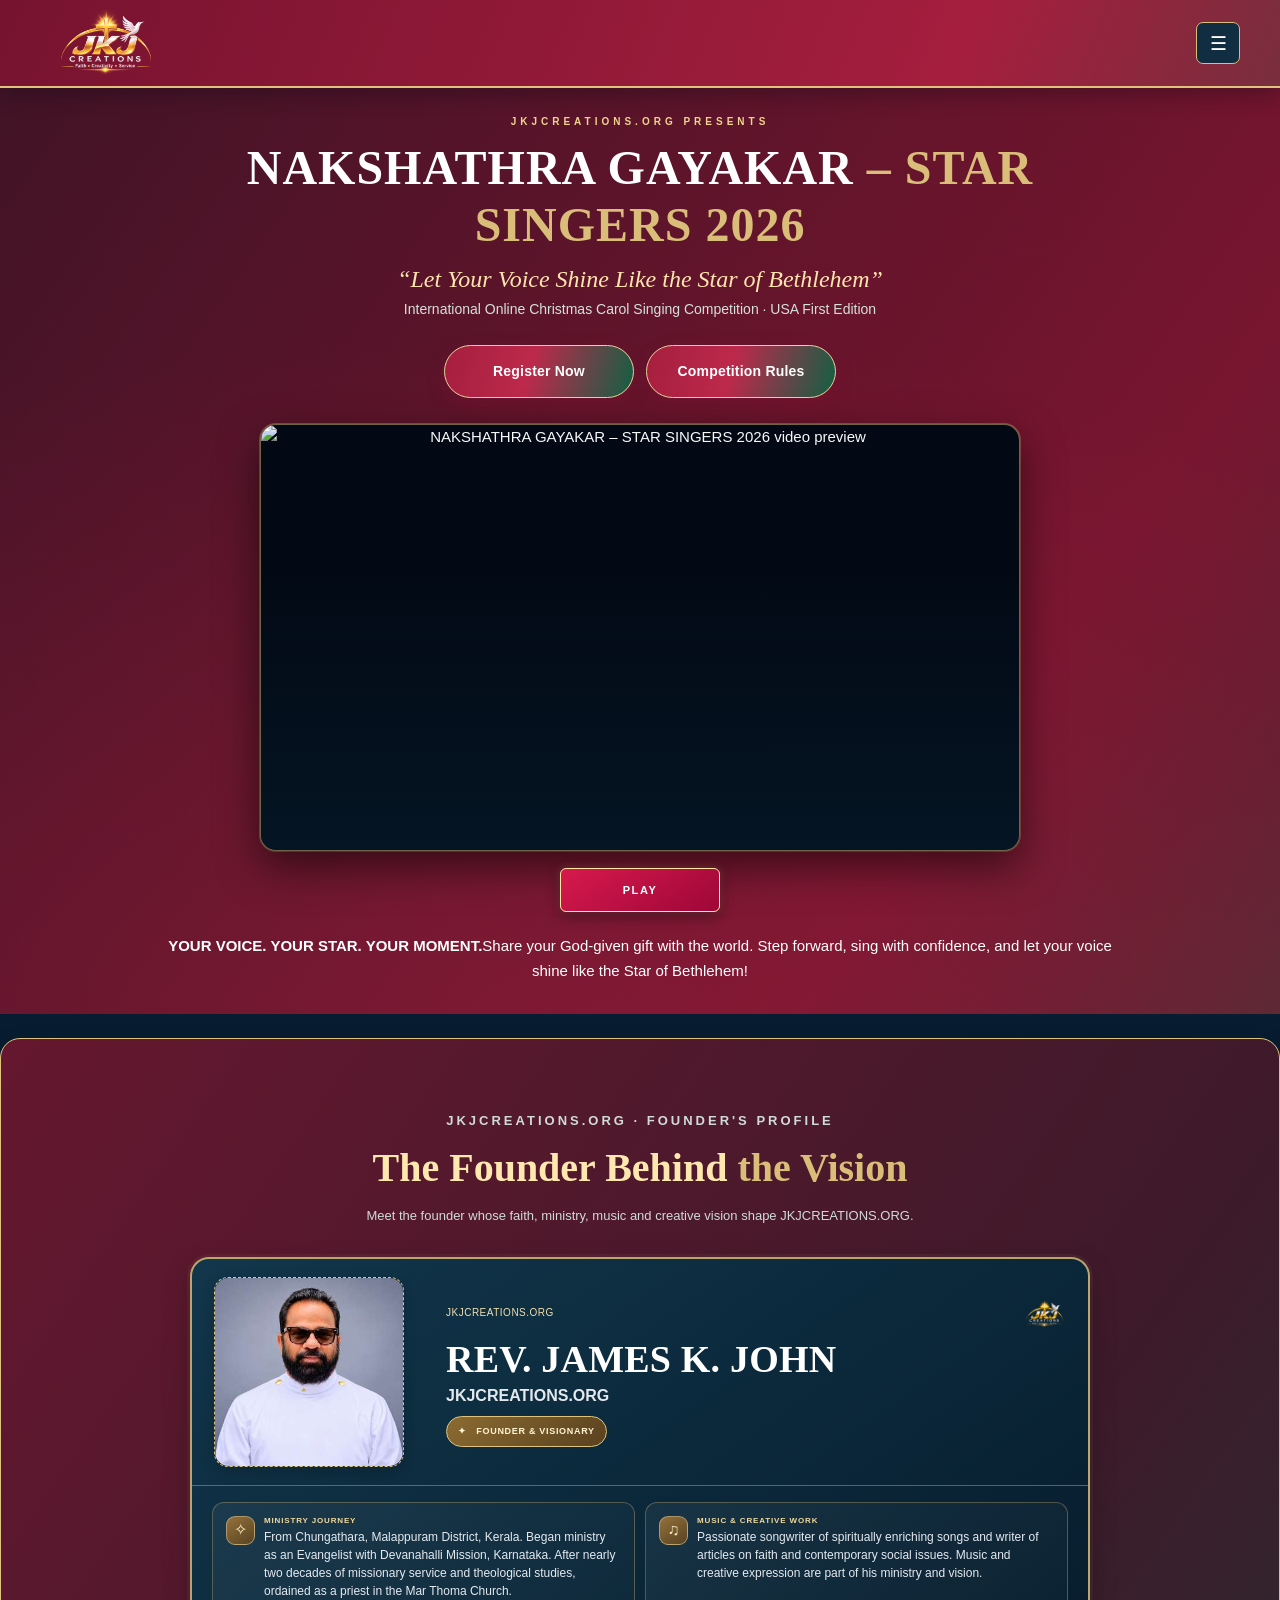
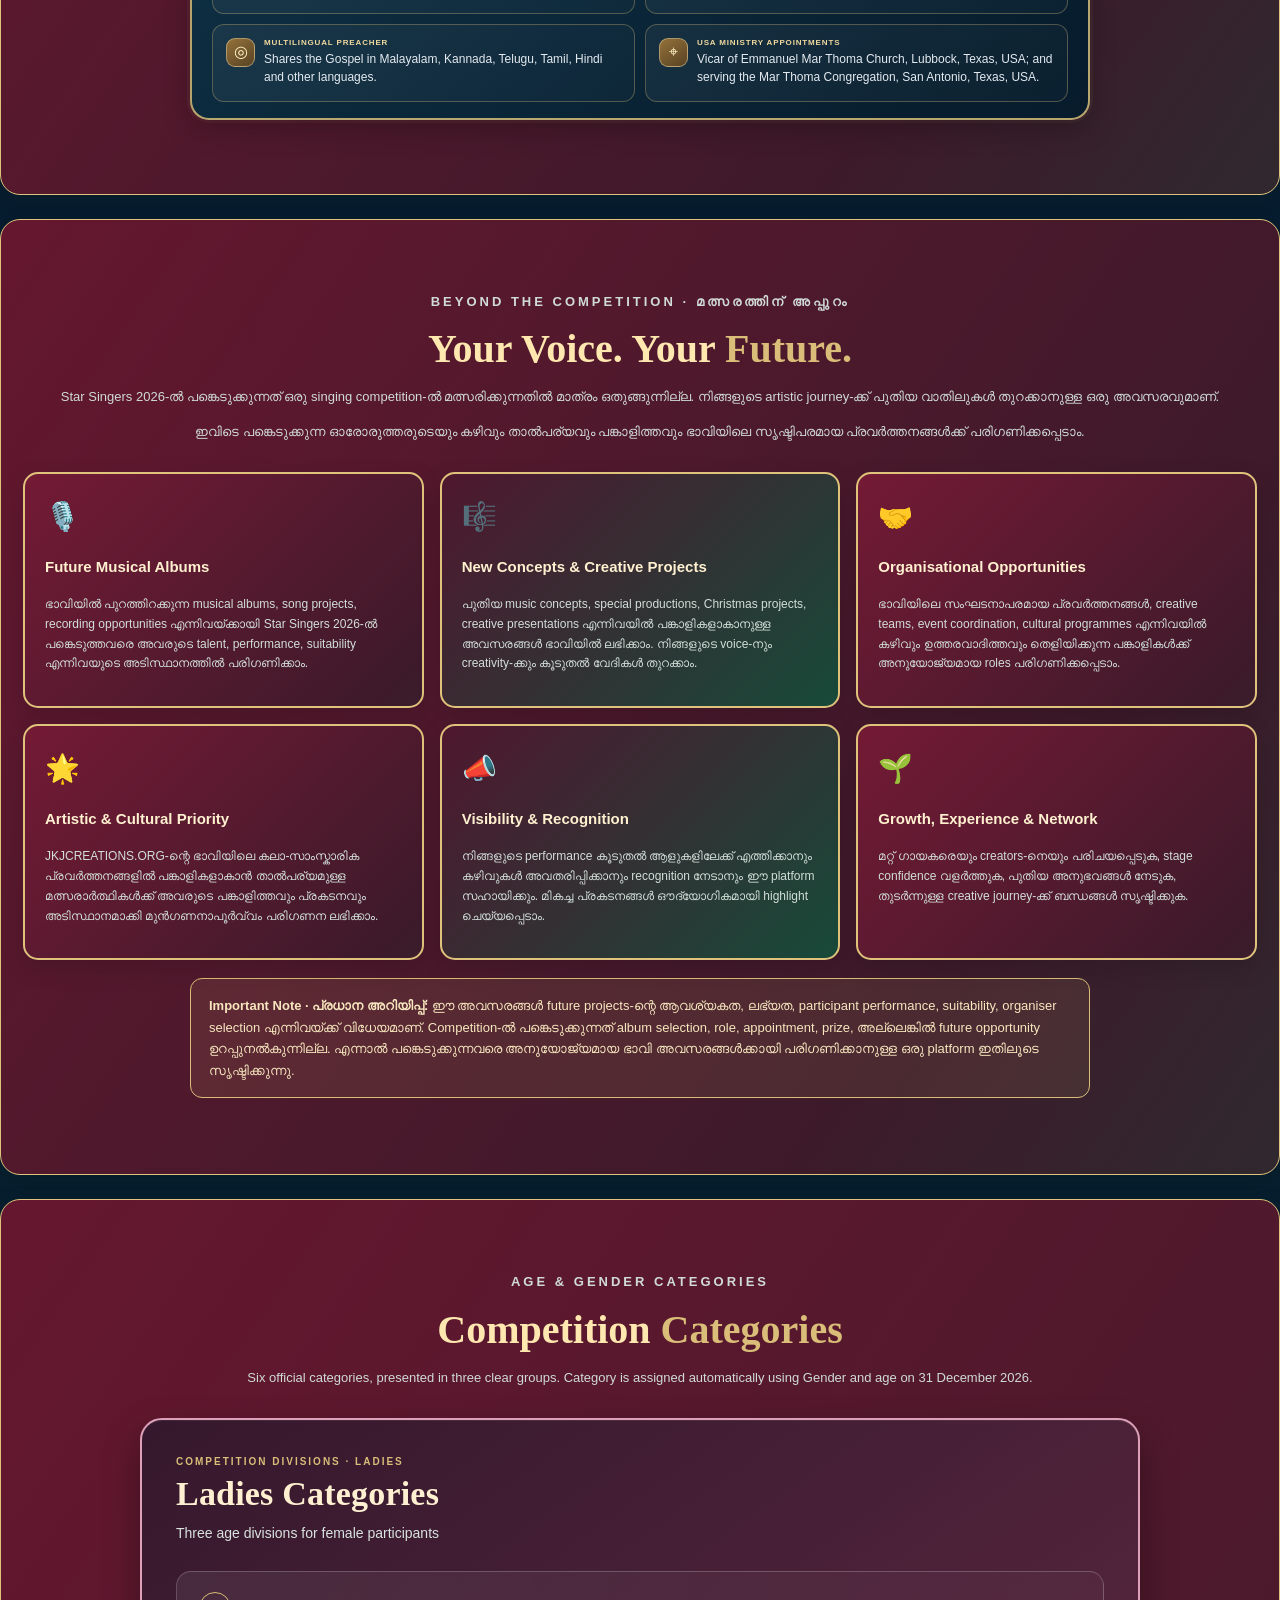
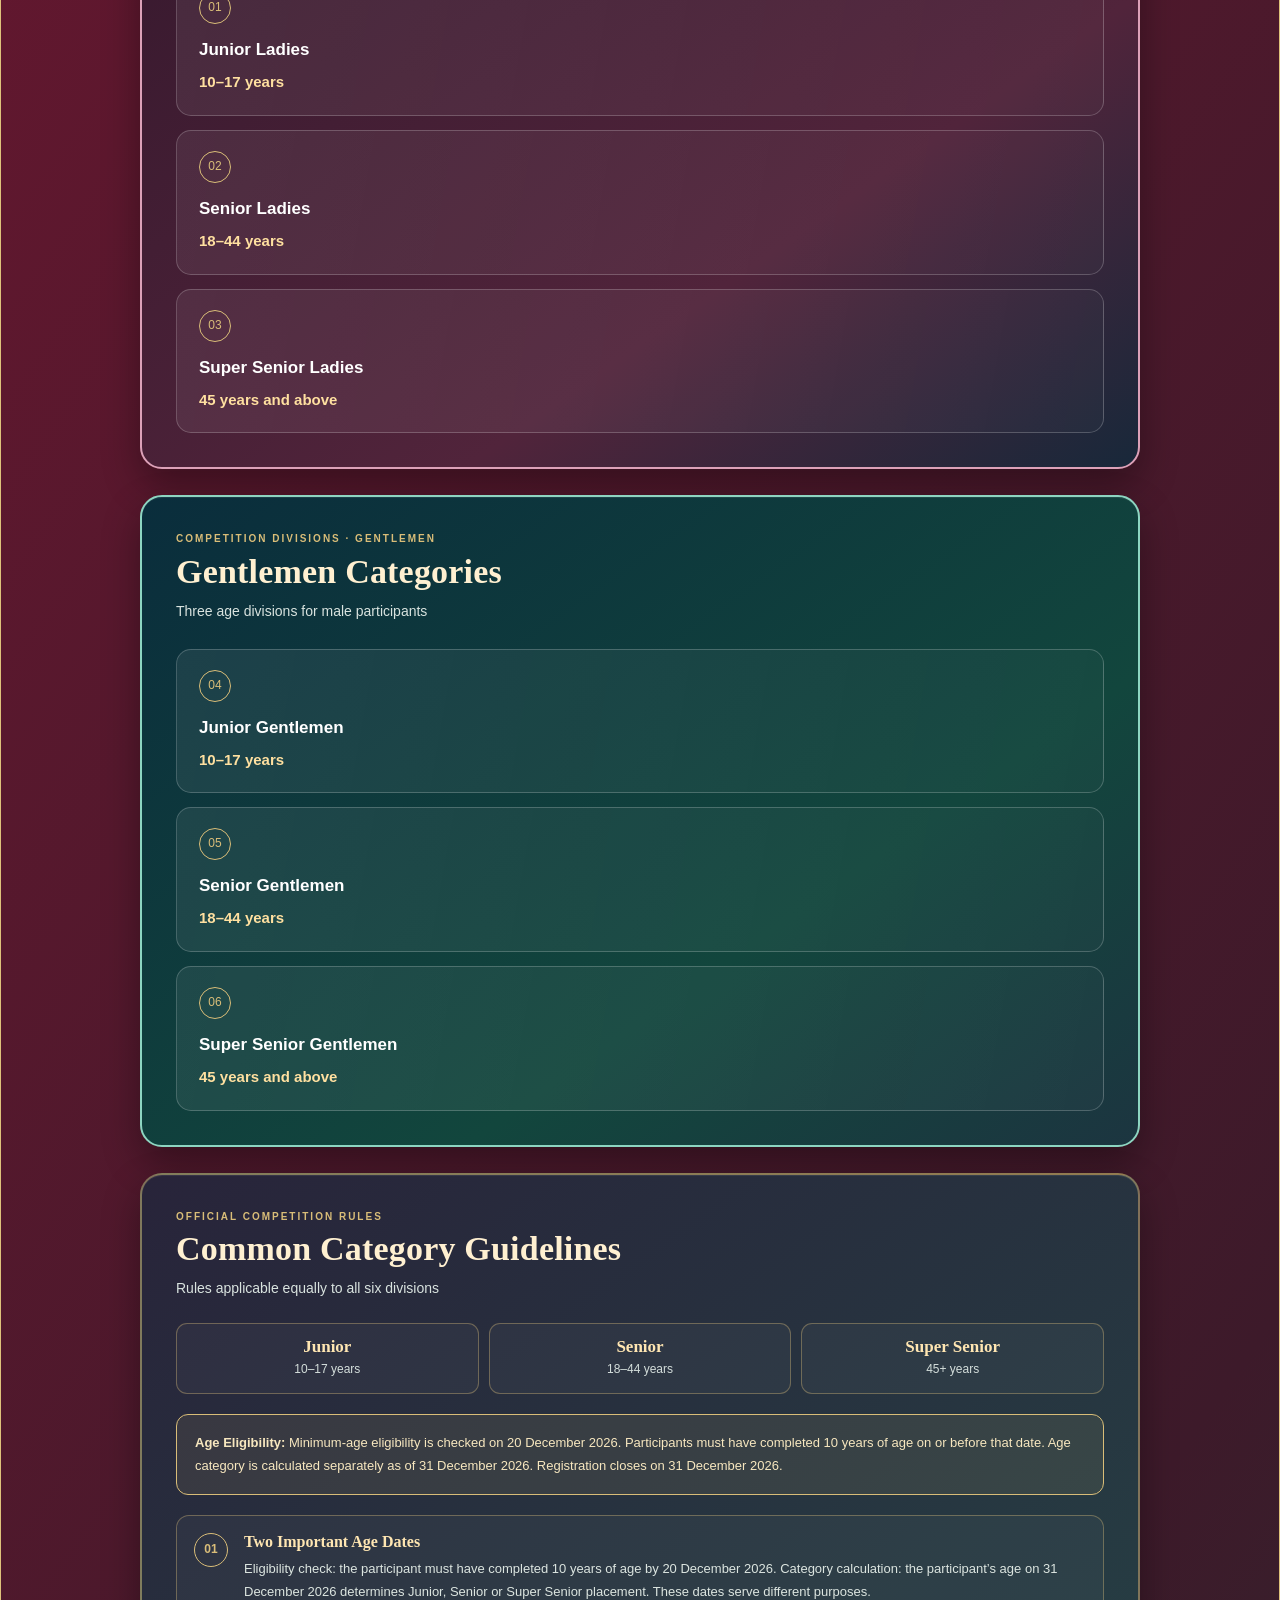
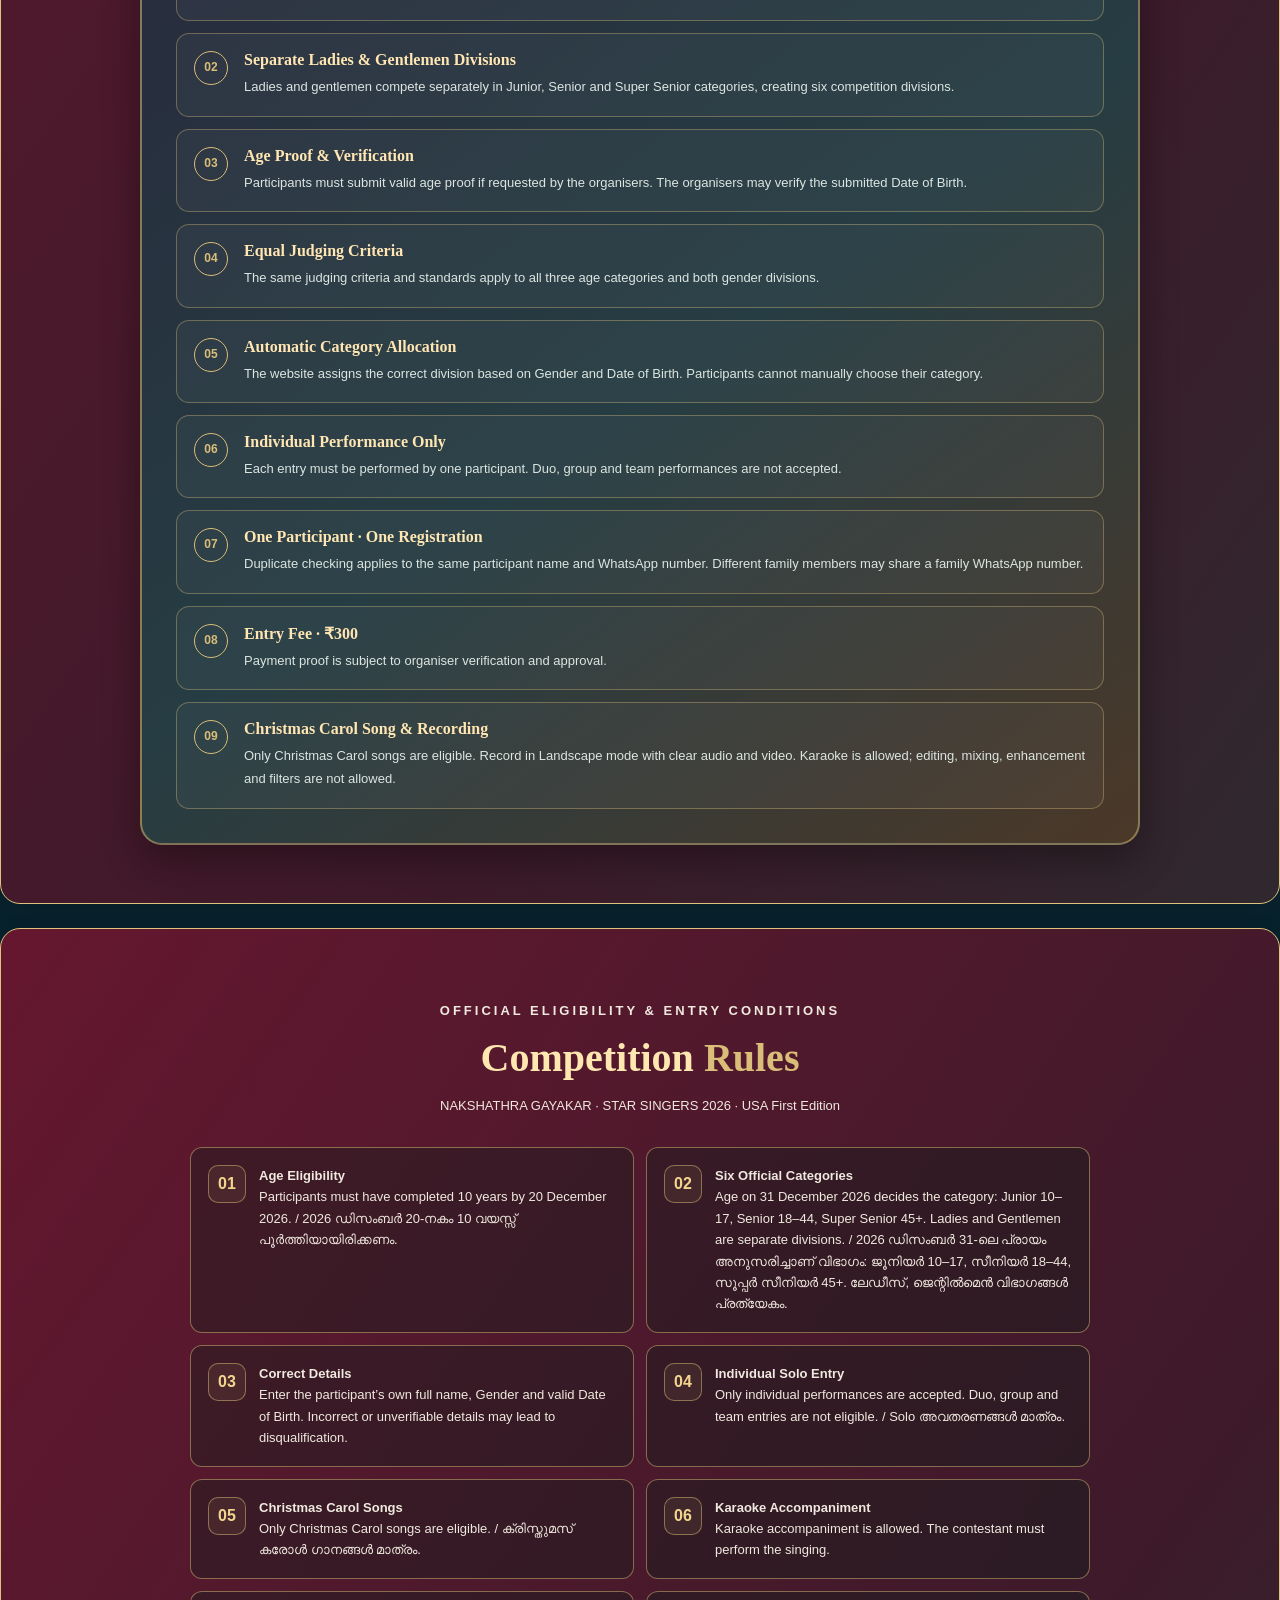
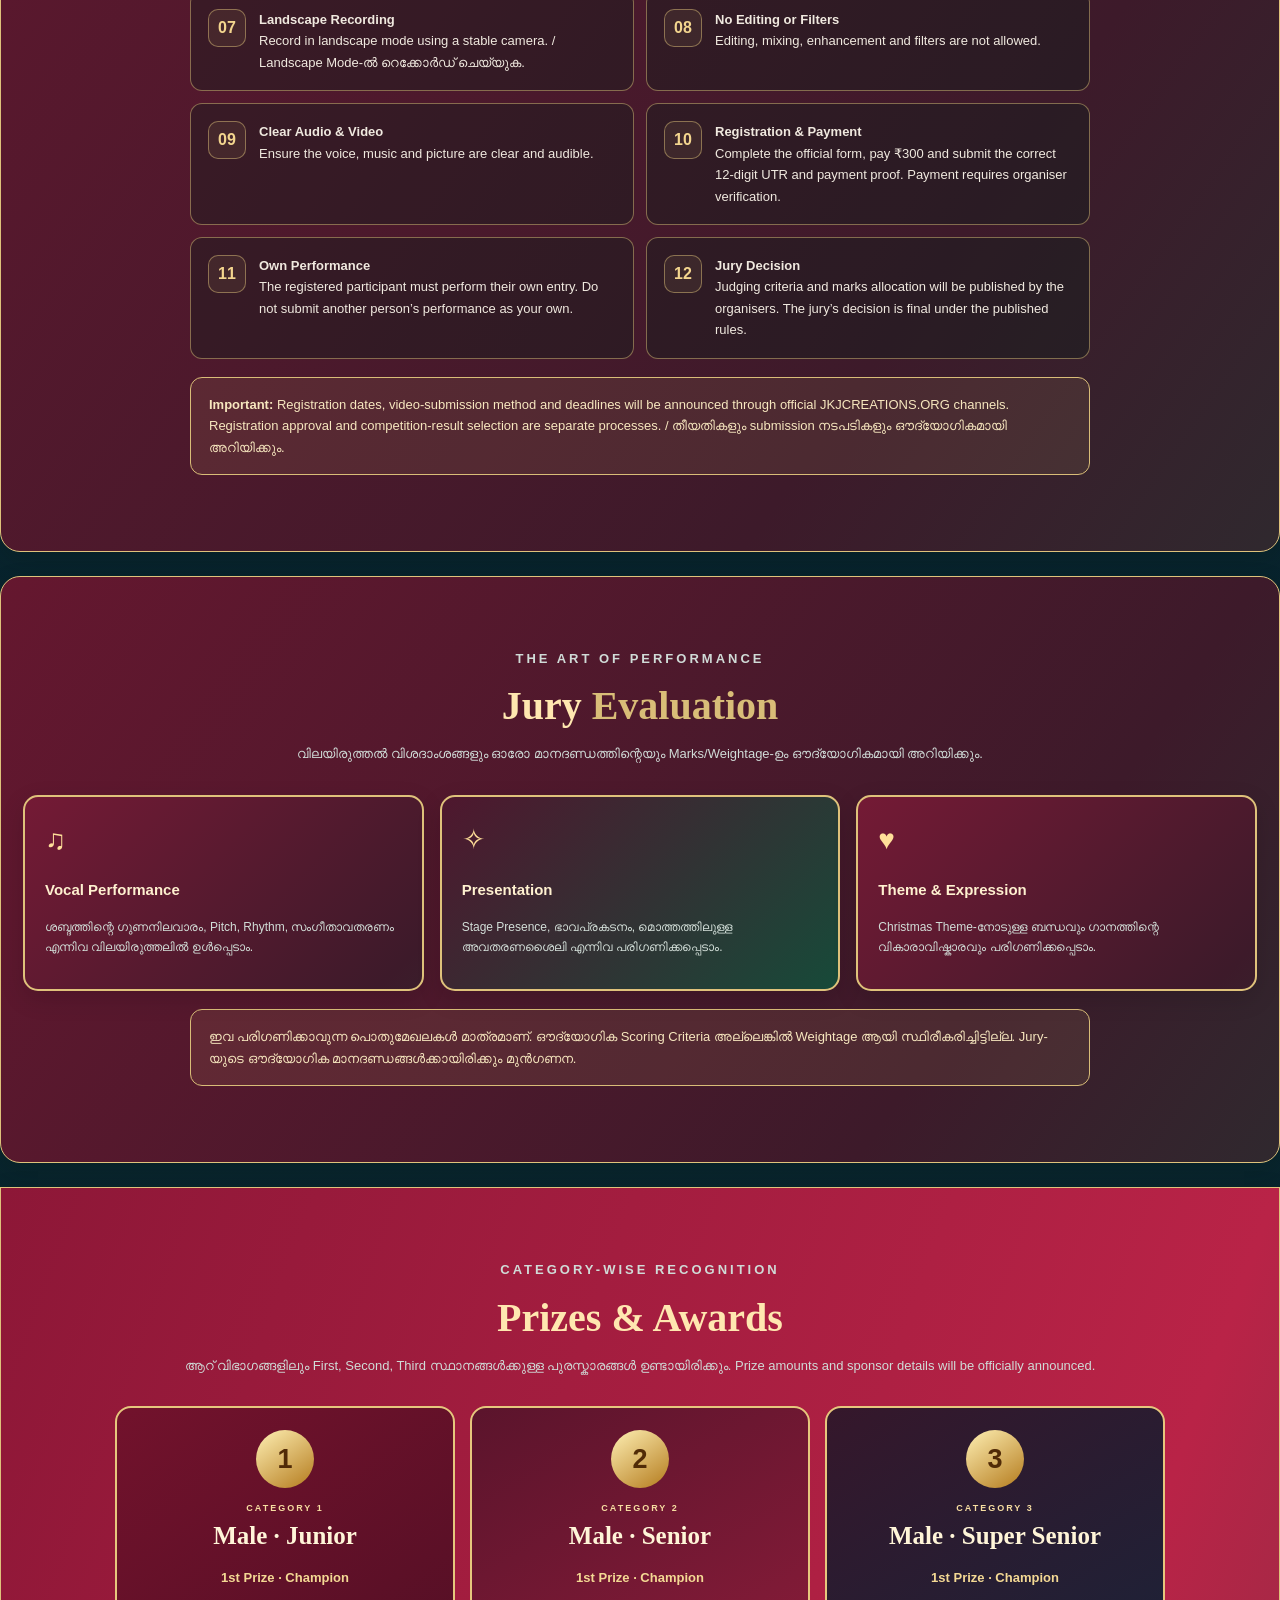
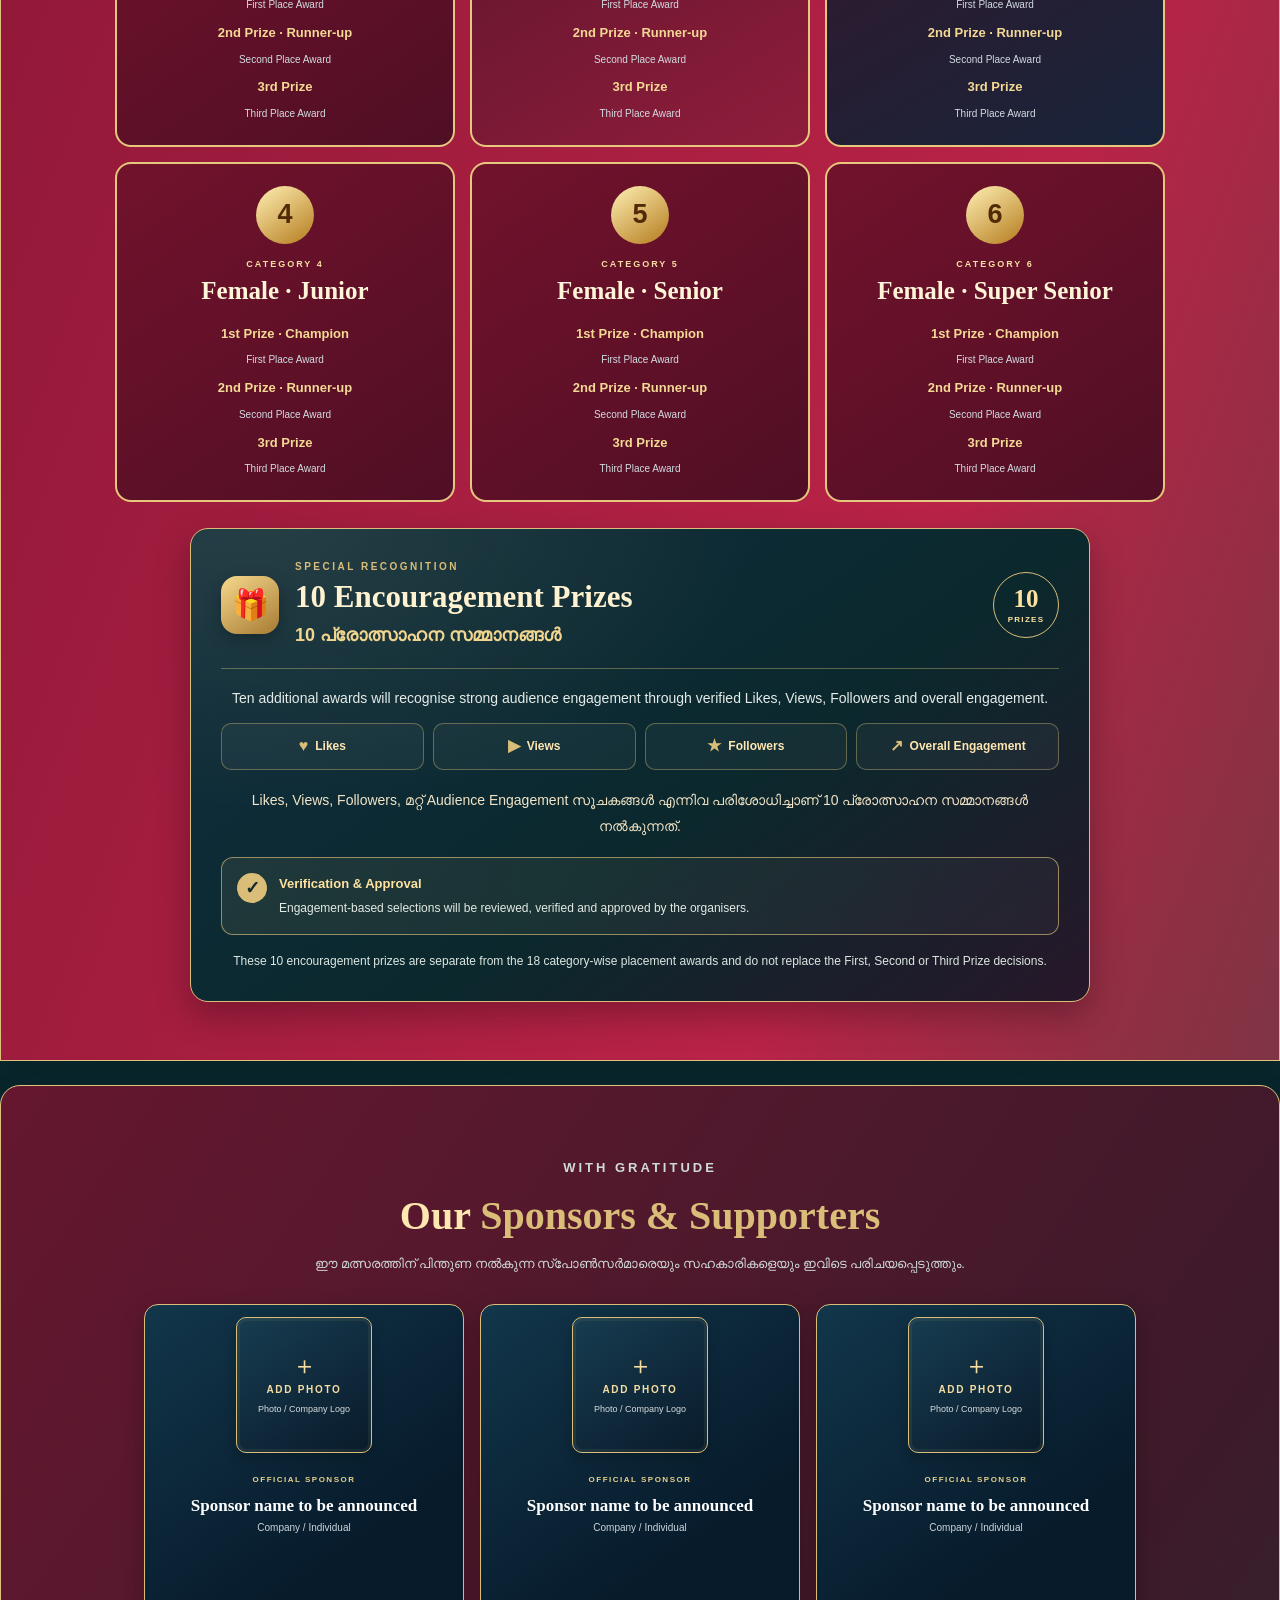
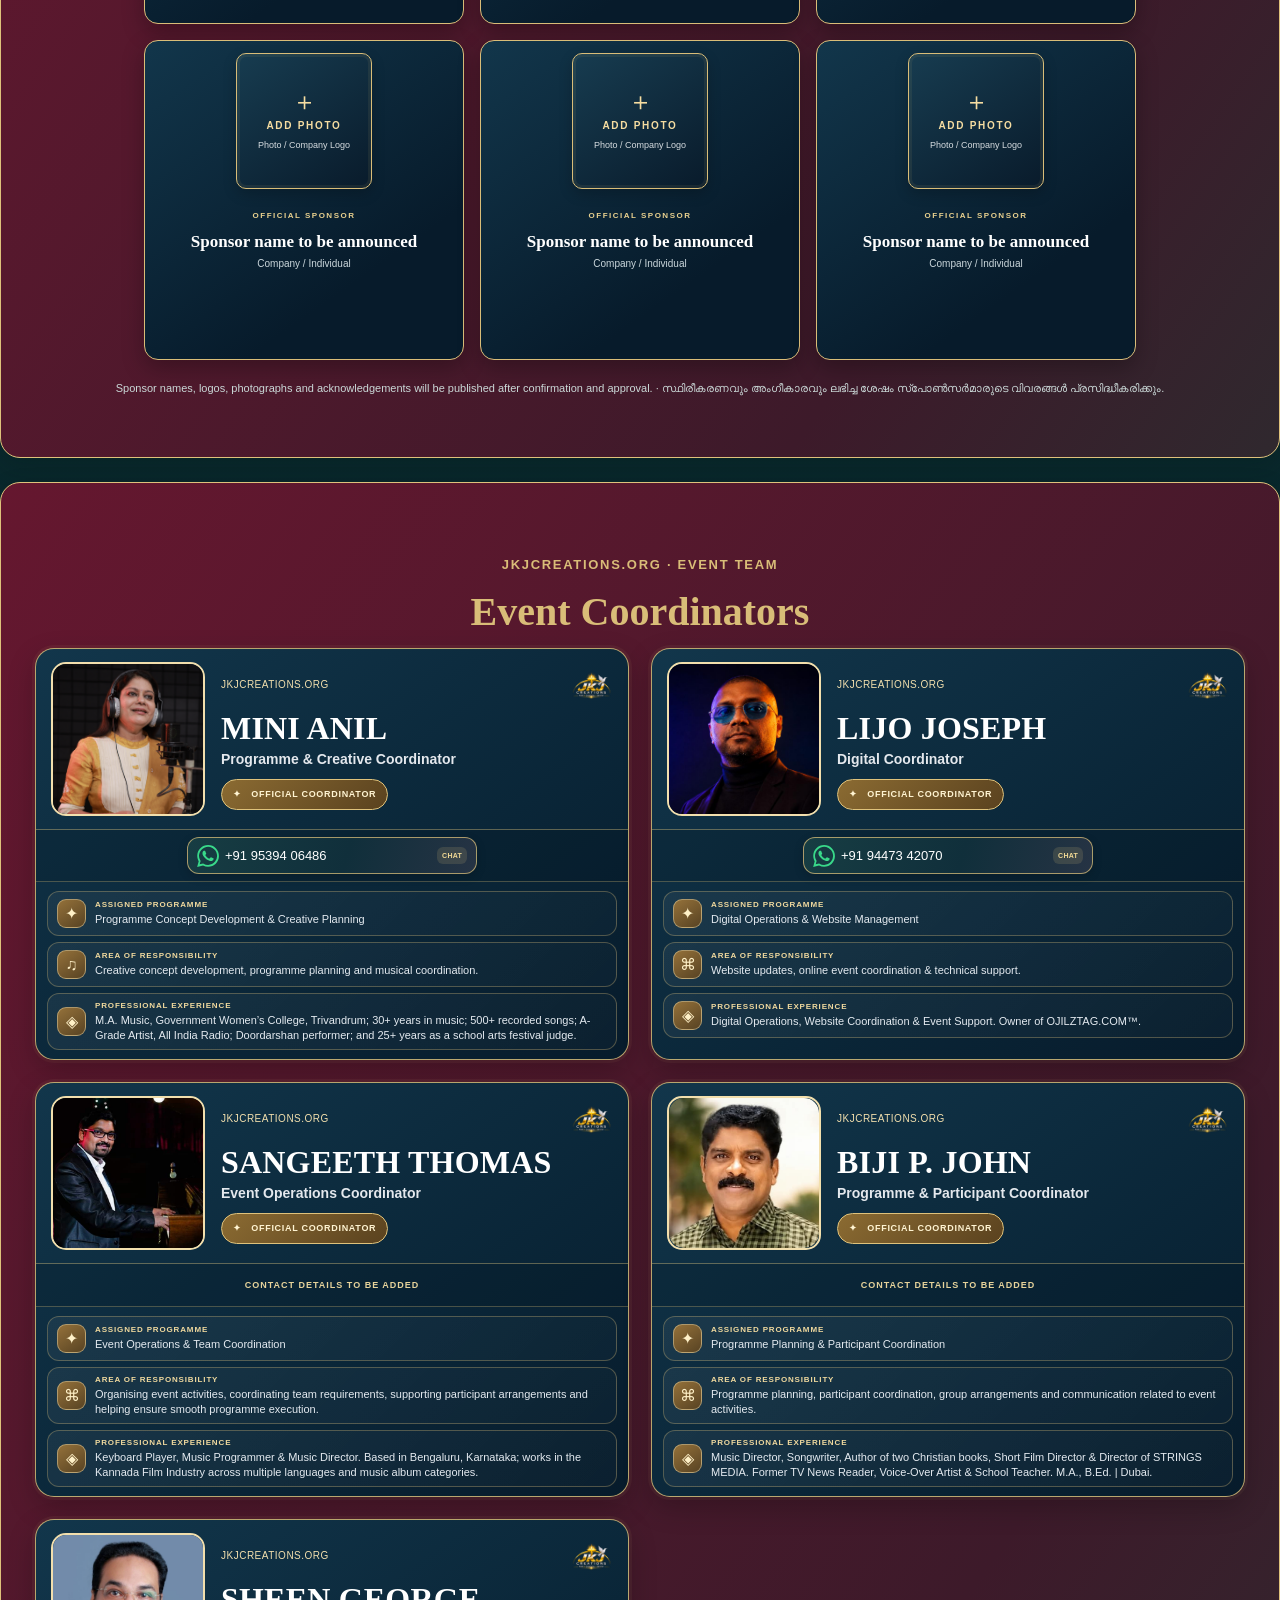
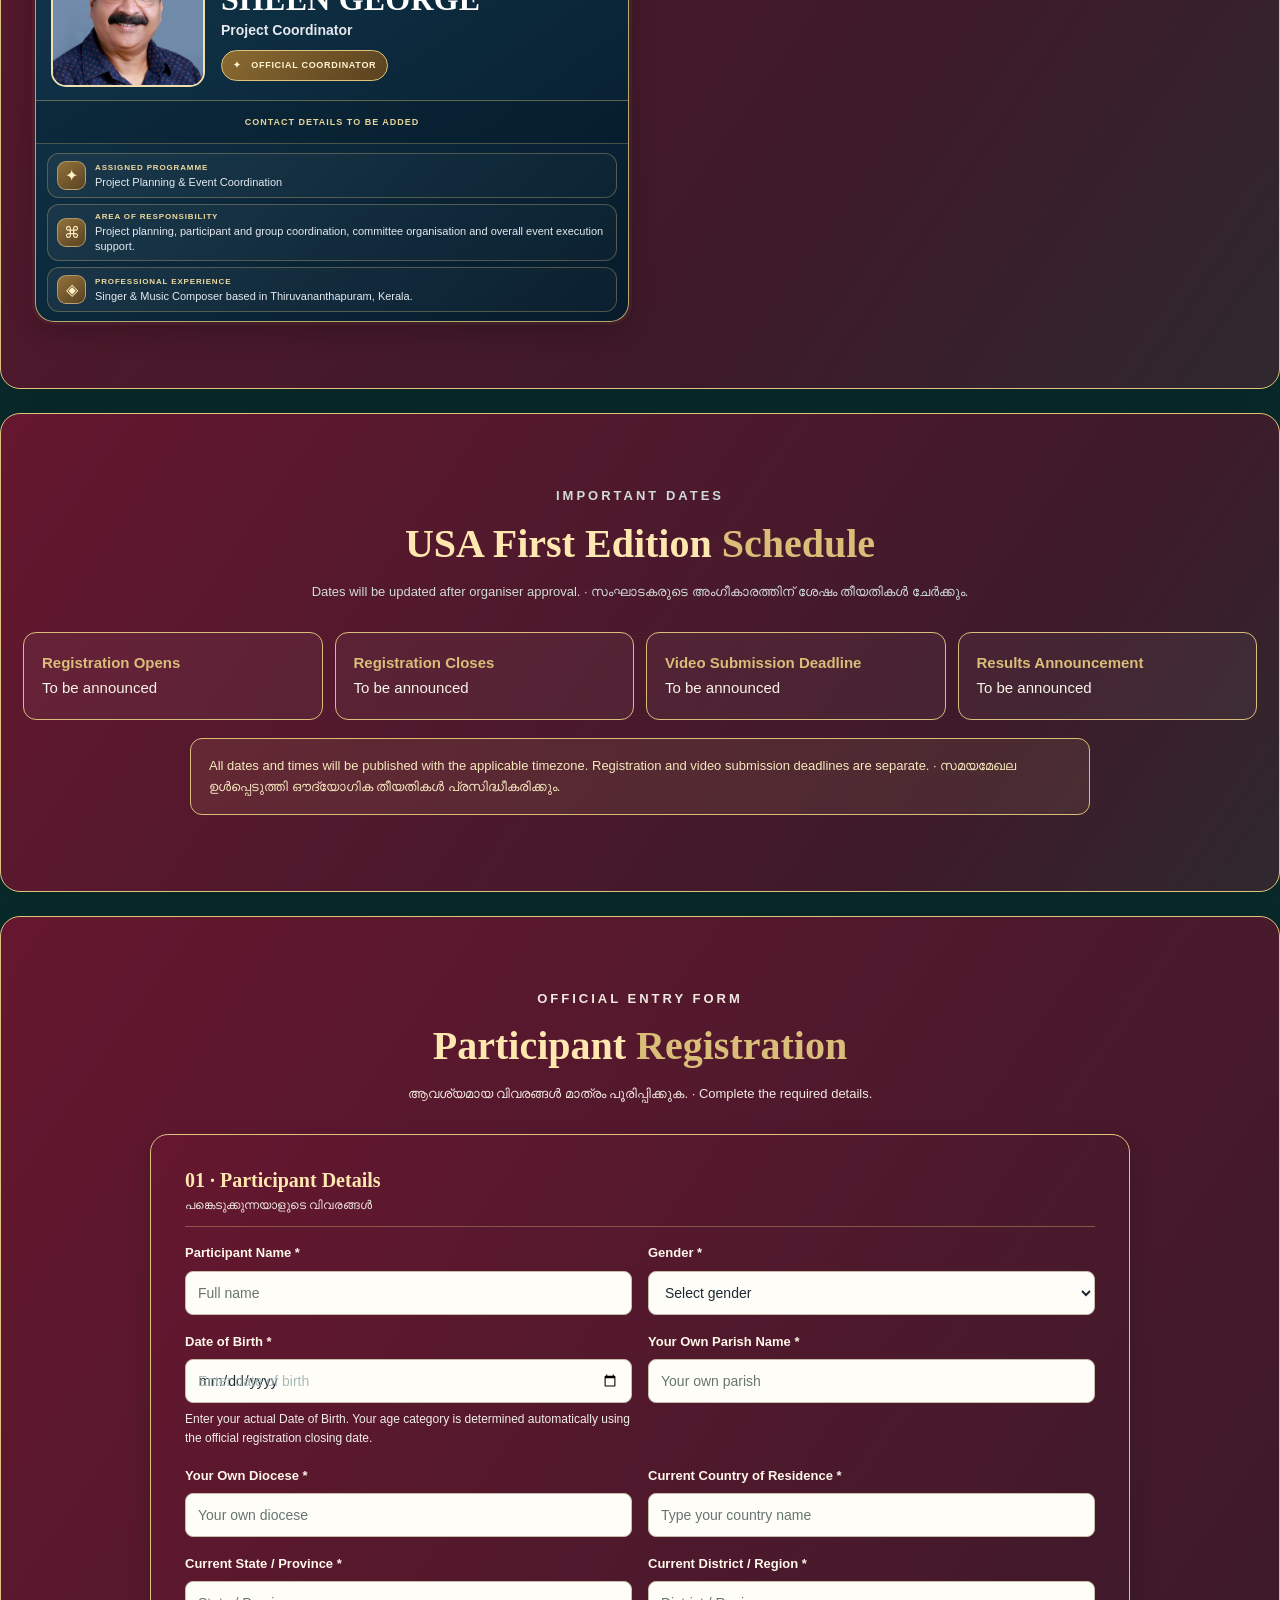
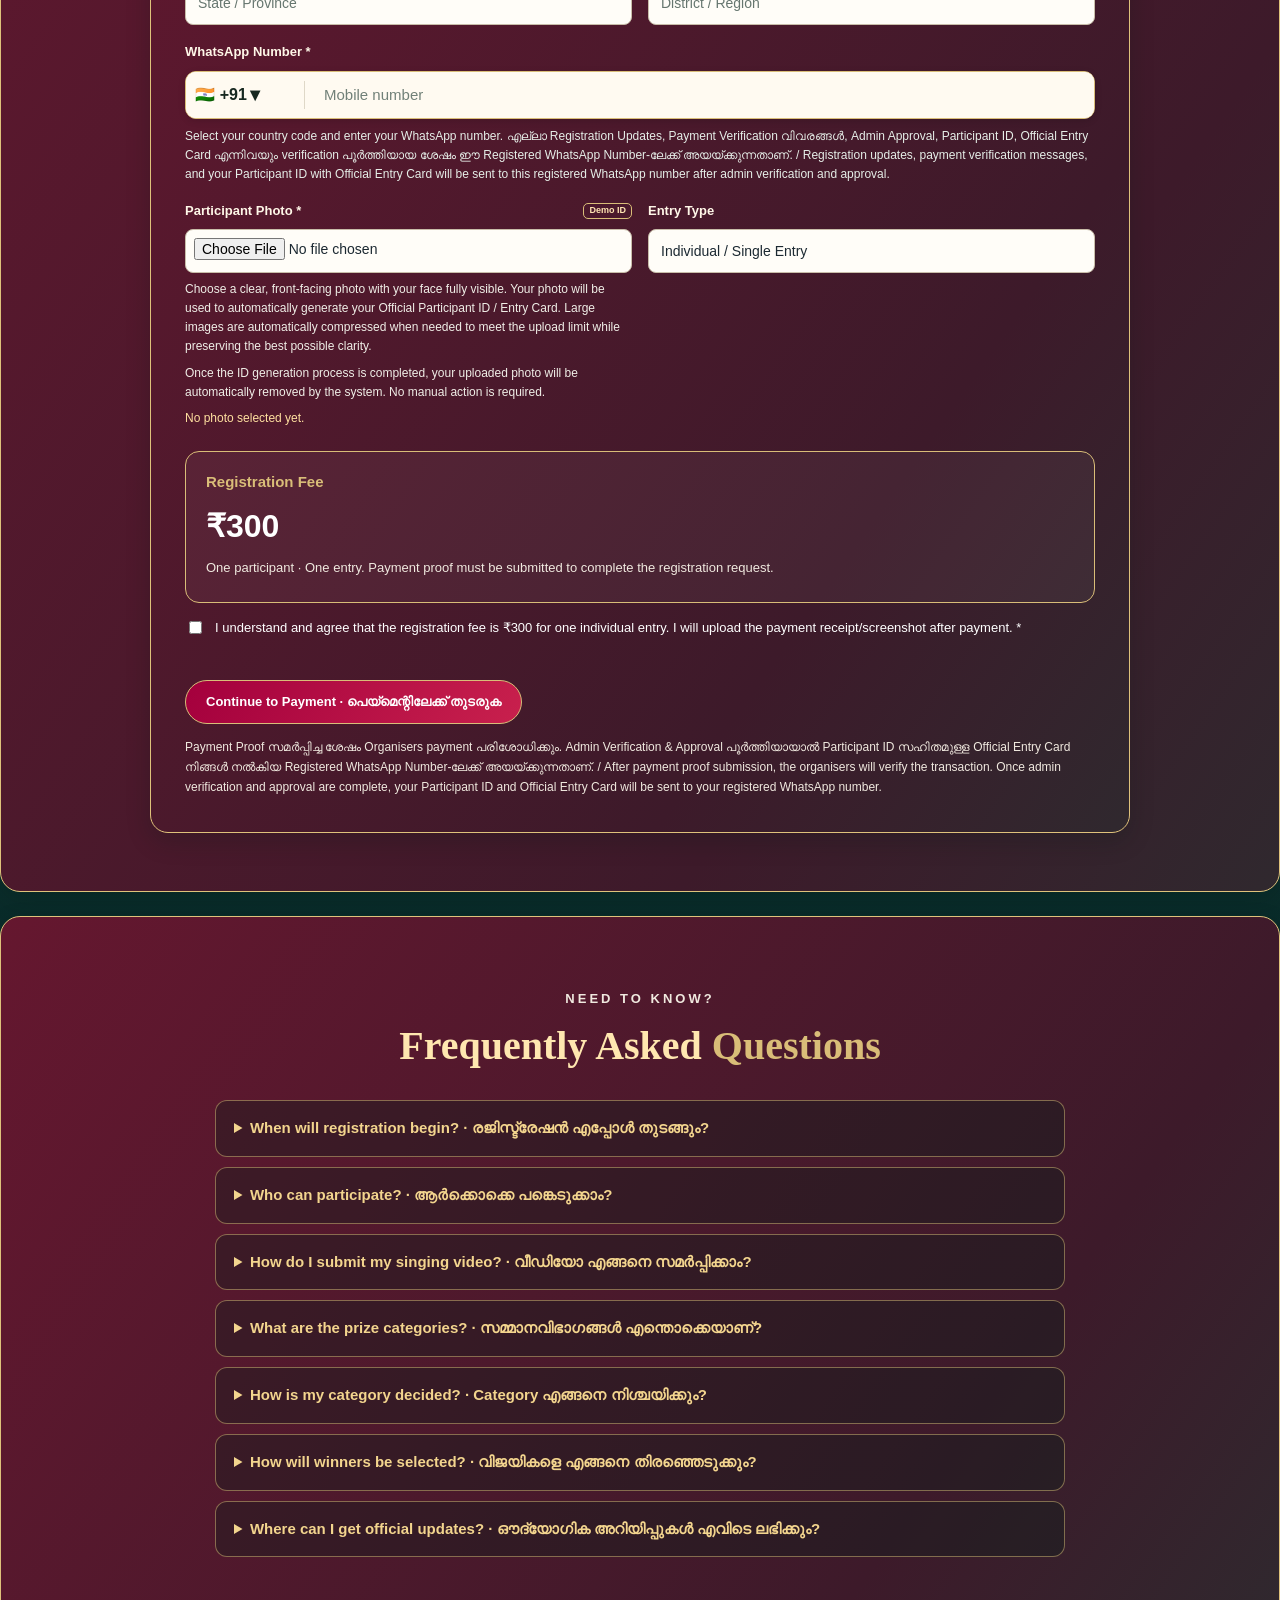
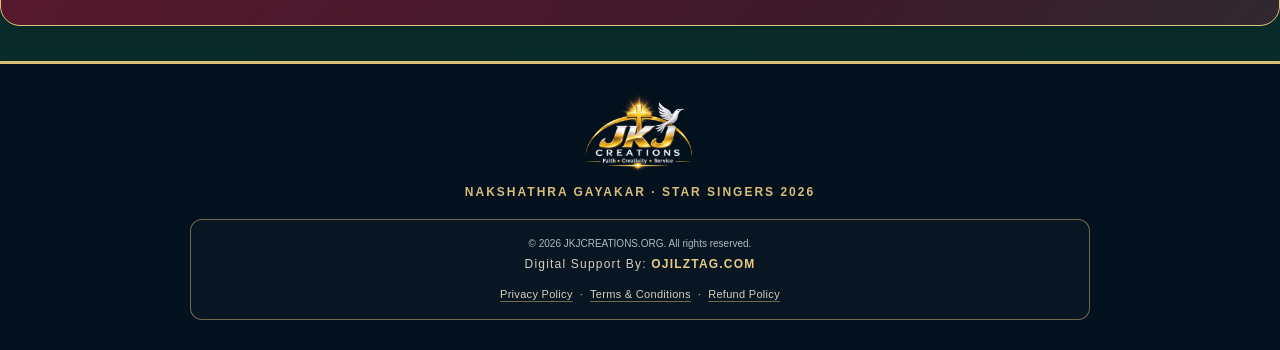
==== index.html @ c6a48b24 "Shorten bilingual age rules for clear mobile reading" ====
<!doctype html>
<html lang="en">
<head>
<meta charset="utf-8">
<link rel="stylesheet" href="https://cdnjs.cloudflare.com/ajax/libs/cropperjs/1.6.2/cropper.min.css"><meta name="viewport" content="width=device-width,initial-scale=1">
<meta name="theme-color" content="#123f32"><meta name="description" content="JKJCREATIONS.ORG presents NAKSHATHRA GAYAKAR – STAR SINGERS 2026, an international online Christmas Carol Singing Competition. USA FIRST EDITION. Let Your Voice Shine Like the Star of Bethlehem."><meta name="keywords" content="JKJCREATIONS.ORG, Nakshathra Gayakar, Star Singers 2026, Christmas Carol Singing Competition, international online singing competition, USA First Edition"><meta property="og:title" content="JKJCREATIONS.ORG | NAKSHATHRA GAYAKAR – STAR SINGERS 2026"><meta property="og:description" content="USA FIRST EDITION — An international online Christmas Carol Singing Competition presented by JKJCREATIONS.ORG. Let Your Voice Shine Like the Star of Bethlehem."><meta property="og:type" content="website">
<meta property="og:image" content="https://jkjcreations.org/assets/christmas-carol-voices.webp">
<meta property="og:image:secure_url" content="https://jkjcreations.org/assets/christmas-carol-voices.webp">
<meta property="og:image:type" content="image/webp">
<meta name="twitter:image" content="https://jkjcreations.org/assets/christmas-carol-voices.webp">
<title>JKJCREATIONS.ORG | NAKSHATHRA GAYAKAR – STAR SINGERS 2026 | USA First Edition</title>
<link rel="canonical" href="https://jkjcreations.org/">
<meta name="author" content="JKJCREATIONS.ORG">
<meta name="robots" content="index, follow, max-image-preview:large">
<meta property="og:site_name" content="JKJCREATIONS.ORG">
<meta property="og:url" content="https://jkjcreations.org/">
<meta property="og:locale" content="en_IN">
<meta property="og:image:alt" content="NAKSHATHRA GAYAKAR – STAR SINGERS 2026, online Christmas Carol Singing Competition">
<meta name="twitter:card" content="summary_large_image">
<meta name="twitter:title" content="JKJCREATIONS.ORG | NAKSHATHRA GAYAKAR – STAR SINGERS 2026 | USA First Edition">
<meta name="twitter:description" content="USA FIRST EDITION — An international online Christmas Carol Singing Competition presented by JKJCREATIONS.ORG. Let Your Voice Shine Like the Star of Bethlehem.">
<script type="application/ld+json">
{
  "@context": "https://schema.org",
  "@graph": [
    {
      "@type": "Organization",
      "@id": "https://jkjcreations.org/#organization",
      "name": "JKJCREATIONS.ORG",
      "url": "https://jkjcreations.org/",
      "description": "A Christian and social-service-oriented creative initiative sharing music, media, spiritual messages and meaningful presentations.",
      "slogan": "Creating with Faith, Inspiring through Love."
    },
    {
      "@type": "WebSite",
      "@id": "https://jkjcreations.org/#website",
      "url": "https://jkjcreations.org/",
      "name": "JKJCREATIONS.ORG | NAKSHATHRA GAYAKAR – STAR SINGERS 2026",
      "description": "An online Christmas Carol Singing Competition presented by JKJCREATIONS.ORG. Let Your Voice Shine Like the Star of Bethlehem.",
      "publisher": {
        "@id": "https://jkjcreations.org/#organization"
      },
      "inLanguage": ["en", "ml"]
    }
  ]
}
</script>
<style>
:root{--red:#c8204d;--cherry:#a4003d;--garden:#4d895d;--spruce:#008365;--gold:#d9bd78;--olive:#a2a94d;--crumb:#d8c9ad;--moss:#69733d;--espresso:#65432f;--vanilla:#fff7e5;--evergreen:#405650;--succulent:#8bafa5;--sand:#d7cfbe;--navy:#071b31;--navy2:#0b2941;--white:#fff;--panel:#102e3e;--muted:#d4dedb;--line:#d9bd7880;--serif:Georgia,'Times New Roman',serif;--sans:Arial,Helvetica,sans-serif}
*{box-sizing:border-box}html{scroll-behavior:smooth;scroll-padding-top:90px}body{margin:0;background:linear-gradient(180deg,#071b31 0%,#0a2d2a 44%,#071b31 100%);color:var(--white);font:15px/1.65 var(--sans);overflow-x:hidden}a{color:inherit;text-decoration:none}img{max-width:100%;height:auto;display:block}picture{display:contents}
.skip-link{position:absolute;left:-9999px;top:8px;background:#fff;color:#000;padding:10px;z-index:99}.skip-link:focus{left:8px}
.top{position:sticky;top:0;z-index:1000;background:#061720f5;backdrop-filter:blur(12px);border-bottom:2px solid var(--gold)}.head{max-width:1240px;margin:auto;display:flex;align-items:center;justify-content:space-between;padding:9px 20px;gap:16px}.brand{display:flex;align-items:center;gap:13px}.brand img{width:108px;height:68px;object-fit:contain;mix-blend-mode:screen}.present{border-left:1px solid var(--gold);padding-left:13px;color:var(--gold);font-size:10px;letter-spacing:3px;font-weight:bold}nav{display:flex;align-items:center;gap:7px;flex-wrap:wrap;font-size:11px;font-weight:bold}nav a{padding:8px 10px;border-radius:20px;color:#fff0d1}nav a:hover{background:#ffffff17;color:var(--gold)}.navbtn{border:1px solid var(--gold);color:var(--gold)}.menu{display:none;background:#102d42;border:1px solid var(--gold);color:white;padding:8px 12px;border-radius:7px;font-size:20px}
.hero{position:relative;display:block;text-align:center;padding:34px 18px 30px;overflow:hidden;background:radial-gradient(ellipse at 50% 10%,#d9bd7820,transparent 48%),radial-gradient(ellipse at 12% 60%,#00836535,transparent 42%),radial-gradient(ellipse at 90% 55%,#a4003d35,transparent 42%),linear-gradient(135deg,#061827,#0b302d 54%,#211426)}.hero:before,.hero:after{content:none}.hero-inner{position:relative;z-index:1;width:100%;max-width:980px;margin:0 auto;display:flex;flex-direction:column;justify-content:center;align-items:center;gap:22px}.hero-video-wrap{position:relative;display:block;width:min(100%,760px);aspect-ratio:16/9;margin:0 auto;overflow:hidden;border:1px solid #d9bd7880;border-radius:16px;background:#020914;box-shadow:0 12px 34px #0007}.hero-video{position:absolute;inset:0;width:100%;height:100%;border:0}.eyebrow{color:var(--gold);font-weight:bold;font-size:11px;letter-spacing:3px}.ml{display:block;font-size:clamp(16px,2.1vw,21px);color:#ffdc8a;text-shadow:0 3px 0 #6d240e,0 0 22px #d99c24}.en{display:block;font-size:clamp(16px,2.5vw,25px);letter-spacing:3px}.star{display:block;color:#ffe0a0;font:800 clamp(31px,5.5vw,60px)/1.2 var(--serif);margin-top:6px}.star em{font-style:normal;color:white}.hero-title-art{width:min(900px,96%);max-height:180px;object-fit:contain;margin:14px auto 0;filter:drop-shadow(0 8px 20px #0008)}.sub{font:clamp(20px,3vw,29px) var(--serif);margin:14px 0 2px}.tag{font:italic 17px var(--serif);color:#ffe8b5}.actions{display:flex;justify-content:center;gap:12px;flex-wrap:wrap;margin-top:24px}.btn{display:inline-block;padding:12px 20px;border-radius:28px;font-weight:bold;font-size:12px;border:1px solid var(--gold);transition:.2s}.btn:hover{transform:translateY(-2px);filter:brightness(1.1)}.red{background:linear-gradient(120deg,var(--cherry),var(--red));color:#fff}.outline{background:#031827dd;color:var(--gold)}
.journey{max-width:1120px;margin:22px auto 0;padding:18px 14px;border:1px solid #d9bd7860;border-left:0;border-right:0;border-radius:0;background:linear-gradient(90deg,#071b31aa,#0c302aaa 50%,#321729aa);display:grid;grid-template-columns:repeat(5,minmax(0,1fr));gap:8px;text-align:center;box-shadow:0 10px 30px #0002}.step{padding:8px 5px;position:relative}.step:not(:last-child):after{content:'';position:absolute;right:-5px;top:26px;height:32px;border-right:1px solid #d9bd7845}.step .num{display:grid;place-items:center;margin:auto auto 9px;width:46px;height:46px;border:1px solid var(--gold);border-radius:50%;color:var(--gold);font-size:19px;background:#d9bd780d;box-shadow:inset 0 0 14px #d9bd7810}.step b{display:block;font-size:13px;color:#fff4dc}.step small{color:#c7d6d0;font-size:11px}
.hero-copy{width:100%;max-width:850px;margin:0 auto 4px;text-align:center;padding:0 16px}.hero-kicker{font-size:10px;letter-spacing:4px;color:var(--gold);font-weight:bold;margin:0 0 8px}.hero-copy h1{font:700 clamp(25px,4.5vw,48px)/1.2 var(--serif);letter-spacing:1px;margin:0;color:#fff}.hero-copy h1 span{color:var(--gold)}.hero-tagline{font:italic clamp(17px,2.4vw,24px) var(--serif);color:#ffe6ae;margin:12px 0 5px}.hero-intro{color:#d5e1dc;font-size:14px;max-width:680px;margin:0 auto}.concept-intro{max-width:850px;margin:0 auto 28px;text-align:center}.concept-quote{font:italic clamp(20px,3vw,30px) var(--serif);color:#ffe0a0;margin:0 0 15px}.concept-grid{display:grid;grid-template-columns:repeat(2,minmax(0,1fr));gap:16px;max-width:1000px;margin:auto}.concept-card,.vision-card{padding:24px;border:1px solid #d9bd7880;border-radius:15px;background:linear-gradient(145deg,#0b2c40,#10372f);box-shadow:0 10px 28px #0002}.concept-card:nth-child(2),.concept-card:nth-child(3){background:linear-gradient(145deg,#41172c,#211b2b)}.concept-card>span{display:grid;place-items:center;width:38px;height:38px;border:1px solid var(--gold);border-radius:50%;color:var(--gold);font-size:13px}.concept-card h3,.vision-card h3{font:700 19px var(--serif);color:#ffe6b2;margin:13px 0 8px}.concept-card p,.vision-card p{font-size:13px;color:#d7e1dc;margin:0}.concept-malayalam{text-align:center;color:#ffe3a8;font:15px/1.7 var(--serif);margin:28px auto 0;max-width:850px}.vision-grid{display:grid;grid-template-columns:repeat(3,minmax(0,1fr));gap:16px}.vision-card{text-align:center}.vision-symbol{font-size:30px;color:var(--gold)}.vision-note{max-width:760px;text-align:center;margin:26px auto 0;padding:20px;border-top:1px solid #d9bd7880;border-bottom:1px solid #d9bd7880}.vision-note b,.vision-note span{display:block;color:var(--gold)}.vision-note p{margin:8px 0 0;color:#e1e8e4;font:italic 16px var(--serif)}
.carol-showcase{display:grid;grid-template-columns:minmax(0,1.05fr) minmax(260px,.95fr);gap:34px;align-items:center;max-width:1040px;margin:0 auto}.carol-art{position:relative;display:grid;place-items:center;min-height:280px;padding:16px;border:1px solid #d9bd7880;border-radius:20px;background:radial-gradient(ellipse at 50% 45%,#d9bd7820,transparent 65%),linear-gradient(145deg,#071b31,#10372f 60%,#35172b);box-shadow:0 16px 38px #0005}.carol-art img{width:100%;max-height:360px;object-fit:contain;filter:drop-shadow(0 12px 20px #0007)}.carol-copy h3{font:700 clamp(23px,3vw,34px)/1.2 var(--serif);color:#ffe6b2;margin:0 0 13px}.carol-copy p{font-size:14px;color:#d9e3df}.carol-pillars{display:grid;grid-template-columns:repeat(2,minmax(0,1fr));gap:12px;margin-top:22px}.carol-pillar{padding:16px;border:1px solid #d9bd7860;border-radius:13px;background:#ffffff08}.carol-pillar b{display:block;color:#ffe3a5;font:700 16px var(--serif);margin-bottom:5px}.carol-pillar span{font-size:12px;color:#d4dedb}.carol-values{display:flex;flex-wrap:wrap;justify-content:center;gap:10px;margin:26px auto 0}.carol-values span{border:1px solid #d9bd7880;border-radius:30px;padding:7px 14px;color:#ffe5b1;font-size:11px;letter-spacing:1px;background:#ffffff08}.art-strip{display:grid;grid-template-columns:1fr 1fr;gap:16px;max-width:1000px;margin:28px auto 0}.art-strip figure{margin:0;min-height:130px;padding:12px;border:1px solid #d9bd7860;border-radius:14px;background:#071b3166;display:grid;place-items:center}.art-strip img{max-height:145px;width:100%;object-fit:contain;filter:drop-shadow(0 8px 15px #0006)}@media(max-width:760px){.carol-showcase{grid-template-columns:1fr;gap:18px}.carol-art{min-height:190px;padding:10px}.carol-art img{max-height:260px}.carol-pillars{gap:9px}.carol-pillar{padding:13px}.art-strip{gap:10px}.art-strip figure{min-height:100px;padding:8px}.art-strip img{max-height:110px}}
.section{padding:58px 22px;max-width:1150px;margin:24px auto;border:2px solid var(--gold);border-radius:20px;background:linear-gradient(145deg,#0a263b,#0d332f 65%,#2c1626);box-shadow:0 14px 35px #0003;position:relative}.section.alt{background:linear-gradient(145deg,#42152c,#0b2c2b 70%,#102c3c)}.title{text-align:center;margin-bottom:30px}.title h2{font:700 clamp(27px,4vw,40px)/1.2 var(--serif);margin:5px 0;color:#fff}.title h2 span{color:var(--gold)}.title p{color:#d0dbd7;font-size:13px}.lead{max-width:760px;margin:0 auto;color:var(--muted);text-align:center}.about{display:grid;grid-template-columns:minmax(220px,340px) 1fr;gap:42px;align-items:center}.poster{width:100%;border:3px solid var(--gold);border-radius:16px;padding:5px;background:#fff8e8;box-shadow:0 12px 28px #0005}.about h3{color:#ffdc8a;font:700 24px var(--serif)}.about p{color:#e0e7e2;font-size:14px}.jkj{display:flex;align-items:center;gap:12px;margin-top:20px;border-top:1px solid #d9b96d66;padding-top:16px}.jkj img{width:85px;height:58px;object-fit:contain}.jkj small{display:block;color:var(--gold)}
.features{display:grid;grid-template-columns:repeat(4,1fr);gap:14px}.feature,.info-card{border:2px solid var(--gold);border-radius:15px;padding:20px;background:linear-gradient(145deg,#0a263b,#123b35);box-shadow:0 8px 24px #0002}.feature:nth-child(3n+2),.info-card:nth-child(3n+2){background:linear-gradient(145deg,#4b1930,#251728)}.feature i,.info-card .icon{font-size:28px;color:#ffdf99;font-style:normal}.feature h3,.info-card h3{font-size:15px;color:#fff1d0}.feature p,.info-card p,.info-card li{font-size:12px;color:#d2ded8}.card-grid{display:grid;grid-template-columns:repeat(3,minmax(0,1fr));gap:16px}.category-groups{display:grid;gap:22px;max-width:1000px;margin:0 auto}.category-group{position:relative;padding:24px;border:1px solid #d9bd7880;border-radius:18px;background:linear-gradient(145deg,#0b2c40,#10372f);box-shadow:0 10px 28px #0002;overflow:hidden}.female-group{background:linear-gradient(145deg,#35182d,#51243b 65%,#18283a);border-color:#dca1b8}.male-group{background:linear-gradient(145deg,#0a2d3c,#12463d 65%,#1c3540);border-color:#8dd5c1}.common-group{background:linear-gradient(145deg,#28243a,#263d43 60%,#4b3828)}.category-group-heading{display:flex;align-items:center;gap:22px;margin-bottom:20px}.category-illustration{width:130px;height:112px;flex:0 0 130px;filter:drop-shadow(0 8px 16px #0005)}.category-group-heading h3{font:700 clamp(22px,3vw,30px)/1.2 var(--serif);color:#fff0d1;margin:4px 0 7px}.category-group-heading p{margin:0;color:#d9e3df;font-size:13px}.category-kicker{font-size:10px!important;letter-spacing:2px;color:var(--gold)!important;font-weight:bold}.category-age-grid{display:grid;grid-template-columns:repeat(3,minmax(0,1fr));gap:12px}.age-band{position:relative;padding:17px 16px;border:1px solid #ffffff35;border-radius:13px;background:#ffffff0b;min-height:110px}.age-band>span{display:inline-grid;place-items:center;width:27px;height:27px;border-radius:50%;border:1px solid var(--gold);color:var(--gold);font-size:11px}.age-band h4{margin:11px 0 5px;color:#fff;font-size:14px}.age-band strong{color:#ffe0a0;font-size:13px}.common-guidelines{display:grid;grid-template-columns:repeat(3,minmax(0,1fr));gap:10px}.common-guidelines>div{padding:13px;border:1px solid #d9bd7860;border-radius:11px;background:#ffffff09;text-align:center}.common-guidelines b,.common-guidelines span{display:block}.common-guidelines b{color:#ffe6b2;font:700 17px var(--serif)}.common-guidelines span{color:#d4dedb;font-size:12px;margin-top:3px}.category-notice{margin:16px 0!important}.common-rules{display:grid;grid-template-columns:repeat(3,minmax(0,1fr));gap:10px}.common-rules article{padding:14px;border:1px solid #d9bd7860;border-radius:11px;background:#ffffff09}.common-rules b,.common-rules span{display:block}.common-rules b{color:#ffe6b2;font-size:13px;margin-bottom:6px}.common-rules span{color:#d4dedb;font-size:12px}.category-hub .title>p:last-child{max-width:760px;margin-left:auto;margin-right:auto}@media(max-width:650px){.category-group{padding:17px}.category-group-heading{gap:12px}.category-illustration{width:92px;height:88px;flex-basis:92px}.category-age-grid{gap:8px}.age-band{padding:12px 9px;min-height:104px}.age-band h4{font-size:12px}.age-band strong{font-size:12px}.common-rules{grid-template-columns:1fr}.common-guidelines{gap:7px}.common-guidelines>div{padding:10px 5px}.common-guidelines b{font-size:15px}.common-guidelines span{font-size:11px}}.timeline{display:grid;grid-template-columns:repeat(4,1fr);gap:12px}.timeline article{padding:18px;border:1px solid var(--gold);background:#ffffff0b;border-radius:13px}.timeline b{display:block;color:var(--gold)}.rule-list{max-width:900px;margin:auto;display:grid;grid-template-columns:1fr 1fr;gap:12px}.rule{display:flex;align-items:flex-start;gap:13px;padding:17px;border:1px solid var(--gold);border-radius:12px;background:#ffffff0b;min-width:0}.rule>strong{box-sizing:border-box;display:grid;place-items:center;flex:0 0 38px;width:38px;min-width:38px;height:38px;padding:0;border:1px solid #d9bd7880;border-radius:10px;background:#d9bd7815;color:var(--gold);font-size:16px;line-height:1;letter-spacing:0;white-space:nowrap;overflow:visible}.rule>p{flex:1 1 0;min-width:0;margin:0;color:var(--muted);font-size:13px;overflow-wrap:break-word}.faq{max-width:850px;margin:auto}.faq details{border:1px solid var(--gold);border-radius:12px;margin:10px 0;background:#ffffff0b;padding:15px 18px}.faq summary{cursor:pointer;font-weight:bold;color:#fff}.faq details p{color:var(--muted);font-size:13px;margin-bottom:0}.notice{max-width:900px;margin:18px auto;padding:16px 18px;border:1px solid var(--gold);border-radius:12px;background:#d9bd7818;color:#f7e7bf;font-size:13px}
.prizes{max-width:none;border-left:0;border-right:0;border-radius:0;background:linear-gradient(120deg,#a4003d,#081c2b 50%,#006b55)}.prize-inner{max-width:1050px;margin:auto}.prize-grid{display:grid;grid-template-columns:repeat(3,1fr);gap:15px}.prize{text-align:center;padding:22px;border:2px solid var(--gold);border-radius:16px;background:linear-gradient(145deg,#72122c,#260b1b)}.prize:nth-child(2){background:linear-gradient(145deg,#35434c,#111e2a)}.prize:nth-child(3){background:linear-gradient(145deg,#68401f,#281a13)}.medal{width:58px;height:58px;border-radius:50%;display:grid;place-items:center;margin:auto;background:linear-gradient(145deg,#fff0b4,#b47b1d);color:#512b07;font-size:27px;font-weight:bold}.prize b{display:block;color:var(--gold);font-size:13px}.prize small{font-size:10px;color:#d2dce1}.special{text-align:center;color:var(--gold);margin-top:22px}.special small{display:block;color:#cbd3d9}.updates{max-width:850px;margin:auto;border:2px solid var(--gold);border-radius:14px;padding:20px 26px;background:#0a263b}.updates p{border-bottom:1px solid #ffffff18;padding:7px 0;font-size:13px}.updates p:last-child{border:0}.updates b{color:#80d18c;margin-right:10px}.contact-panel{max-width:850px;margin:auto;text-align:center;padding:30px;border:2px solid var(--gold);border-radius:16px;background:linear-gradient(145deg,#0b2b40,#102e3e)}.footer-links{display:flex;justify-content:center;gap:18px;flex-wrap:wrap;margin:14px 0;font-size:12px;color:var(--muted)}

footer{text-align:center;background:#03101e;border-top:3px solid var(--gold);padding:30px 20px;margin-top:35px}.footer-note{max-width:900px;margin:16px auto 0;padding:16px 14px;border:1px solid #d9bd7880;border-radius:12px;background:#ffffff06;display:flex;flex-direction:column;align-items:center;gap:5px}.footer-note small{display:block;color:#aebbc4;font-size:10px}.footer-note .digital-support{width:100%;max-width:760px;margin:-3px 0;padding:0 12px 2px;text-align:center}.footer-note .digital-support .support-rule{display:none}.footer-note .digital-support p{margin:0;color:#d7cfbe;font-size:12px;letter-spacing:1.2px}.footer-note .digital-support p a{color:#e8ca82;font-weight:700;text-decoration:none}.footer-policy-links{display:flex;justify-content:center;align-items:center;flex-wrap:wrap;gap:7px;margin:7px auto 0;color:#aebbc4;font-size:11px;letter-spacing:.3px}.footer-policy-links a{color:#d7cfbe;text-decoration:underline;text-decoration-color:#d9bd7880;text-underline-offset:3px}.footer-policy-links a:hover{color:#ffe6a8}footer img{width:136px;height:80px;object-fit:contain;margin:auto;mix-blend-mode:screen}footer .gold{color:var(--gold);font-weight:bold;letter-spacing:2px;font-size:12px;margin:9px 0 4px}footer > p:not(.gold){margin:5px 0 0}footer small{display:block;color:#aebbc4;font-size:10px}.edition-banner{display:inline-flex;flex-direction:column;gap:2px;align-items:center;max-width:100%;margin:0 auto 14px;padding:8px 16px;border:1px solid #d9bd78;border-radius:999px;background:linear-gradient(90deg,#102c29,#1b4b3c);color:#f3dfaa;font-size:10px;line-height:1.45;font-weight:700;letter-spacing:.12em;text-align:center}.edition-banner span{font-size:12px;color:#fff;letter-spacing:.18em}.backtop{position:fixed;right:14px;bottom:14px;z-index:8;width:30px;height:30px;display:grid;place-items:center;padding:0;border-radius:50%;border:1px solid #d9bd7870;background:#071b3150;color:#f0d99e;font-size:15px;line-height:1;cursor:pointer;box-shadow:0 2px 8px #0002;backdrop-filter:blur(3px);-webkit-backdrop-filter:blur(3px);opacity:0;visibility:hidden;pointer-events:none;transform:translateY(8px);transition:opacity .22s ease,transform .22s ease,visibility .22s}.backtop.visible{opacity:.72;visibility:visible;pointer-events:auto;transform:translateY(0)}.backtop.visible:hover,.backtop.visible:focus-visible{opacity:1;background:#071b3180;outline:1px solid #d9bd78a0;outline-offset:2px}
@media(max-width:900px){nav{gap:2px}nav a{padding:7px 8px;font-size:10px}.features{grid-template-columns:repeat(2,1fr)}}
@media(max-width:650px){.hero-inner{display:flex}.hero-copy .actions{display:none!important}.hero-video-wrap{order:2}.video-play{order:3}.mobile-hero-promo{order:5;display:flex;flex-direction:column;gap:5px;width:100%;max-width:620px;margin:2px auto 0;padding:12px 14px;border:1px solid var(--gold);border-radius:12px;background:linear-gradient(110deg,#a4003d,#102f3a);text-align:center;box-shadow:0 5px 16px #0003}.mobile-hero-promo strong{color:#ffe2a1;font-size:clamp(11px,3vw,14px);letter-spacing:1px}.mobile-hero-promo span{color:#fff4df;font-size:12px;line-height:1.45}.hero .actions.mobile-actions{order:4;display:flex!important;flex-direction:row;flex-wrap:nowrap;align-items:stretch;justify-content:center;width:100%;gap:9px;margin:10px auto 0;padding:0 2px}.hero .actions.mobile-actions .btn{display:flex;align-items:center;justify-content:center;flex:1 1 0;min-width:0;min-height:48px;padding:9px 7px;font-size:clamp(10px,2.8vw,13px);line-height:1.2;text-align:center;white-space:normal;border-radius:13px}}
@media(max-width:760px){.head{padding:8px 14px}.brand img{width:86px;height:54px}.present{font-size:9px;letter-spacing:2px;padding-left:10px}.menu{display:block}nav{display:none;position:absolute;top:70px;left:0;right:0;background:#041426;padding:16px 22px;flex-direction:column;align-items:stretch;border-bottom:1px solid var(--gold)}nav.open{display:flex}nav a{padding:10px}.hero{min-height:0;padding:22px 14px 28px;background-position:center}.hero-inner{width:100%;flex-direction:column;gap:16px}.hero-emblem{width:100%;max-width:520px;max-height:none;padding:0;border:0;border-radius:0;box-shadow:none}.hero-copy{width:100%;padding:0 6px;margin:0 auto}.hero-copy h1{font-size:clamp(24px,7vw,38px);overflow-wrap:anywhere}.hero-intro{max-width:560px}.hero .actions{margin-top:18px}.journey{margin:14px 12px 0;padding:12px 8px;grid-template-columns:repeat(2,minmax(0,1fr));border:1px solid #d9bd7860;border-radius:14px;gap:4px}.step{padding:9px 4px}.step:not(:last-child):after{display:none}.step:last-child{grid-column:1/-1}.section{padding:42px 18px;margin:16px 12px}.about{grid-template-columns:1fr;gap:20px}.poster{max-width:330px;margin:auto}.features,.card-grid,.prize-grid,.vision-grid{grid-template-columns:1fr}.concept-grid{grid-template-columns:1fr}.timeline{grid-template-columns:1fr 1fr}.rule-list{grid-template-columns:1fr}}
@media(max-width:390px){.features,.timeline{grid-template-columns:1fr}.ml{font-size:34px}.en{font-size:15px;letter-spacing:1px}.contact-panel{padding:22px 16px}}
.digital-support{max-width:760px;margin:24px auto 16px;padding:18px 12px 8px;text-align:center}.digital-support .support-rule{display:block;width:100%;height:1px;background:linear-gradient(90deg,transparent,#d9bd78,transparent);margin:0 auto 16px}.digital-support p{margin:0;color:#d7cfbe;font-size:12px;letter-spacing:1.2px}.digital-support p a{color:#e8ca82;font-weight:700;text-decoration:none}.digital-support .support-link{display:inline-block;margin-top:5px;color:#a9c7bf;font-size:11px;text-decoration:underline;text-underline-offset:3px}.digital-support a:hover{color:#fff0b8}@media(max-width:600px){.digital-support{margin-top:18px;padding-top:14px}.digital-support p{font-size:11px}}/* Mobile viewport containment and responsive sizing */
html{width:100%;min-width:0;overflow-x:hidden}
body{width:100vw!important;max-width:100vw!important;min-width:0;margin:0;overflow-x:hidden}
header.top,main#main-content,body>footer{display:block;width:100vw!important;max-width:100vw!important;min-width:0;margin-left:0!important;margin-right:0!important}
main#main-content{overflow-x:clip}
main>*{min-width:0;max-width:100%}
img,video,iframe{max-width:100%}
@media(max-width:760px){
  .top,.head,.hero,.journey,.section,footer{max-width:100%;min-width:0}
  .top,.hero,footer{width:100vw!important;max-width:100vw!important}
  .head{width:100%;}
  .head{padding-left:14px;padding-right:14px}
  .brand{min-width:0;max-width:calc(100% - 56px)}
  .present{white-space:nowrap}
  .hero{padding-left:14px;padding-right:14px}
  .hero-inner,.hero-copy{width:100%;max-width:100%;min-width:0}
  .hero-emblem{width:100%;max-width:100%;height:auto}
  .hero-copy h1,.hero-tagline,.hero-intro{max-width:100%;overflow-wrap:anywhere;word-break:normal}
  .journey{width:calc(100% - 24px);margin-left:12px;margin-right:12px}
  .section{width:calc(100% - 24px);max-width:none;margin:16px 12px;padding:32px 16px}
  .section *{min-width:0}
  .section img{max-width:100%;height:auto}
  .features,.card-grid,.prize-grid,.vision-grid,.concept-grid,.timeline,.rule-list{grid-template-columns:minmax(0,1fr)}
  .about{grid-template-columns:minmax(0,1fr);gap:20px}
  .carol-showcase{grid-template-columns:minmax(0,1fr)}
  .updates,.contact-panel,.faq,.notice,.lead{width:100%;max-width:100%;overflow-wrap:anywhere}
  .updates,.contact-panel{padding:18px 14px}
  .footer-links{gap:10px 14px;padding:0 8px}
  footer{padding-left:14px;padding-right:14px;overflow-wrap:anywhere}
  .digital-support{width:100%;max-width:100%}
  
}
@media(max-width:390px){
  .section{padding:28px 13px}
  .hero-copy h1{font-size:clamp(22px,7vw,30px);letter-spacing:.3px}
  .hero-kicker{letter-spacing:2px}
  .btn{max-width:100%;white-space:normal}
  .footer-links{font-size:11px}
}

/* Unified compact navigation: same hamburger menu on desktop and mobile */
.menu{display:block;flex:0 0 auto;min-width:44px;min-height:42px;padding:6px 10px;font-size:19px;line-height:1}
.top{position:sticky;top:0;z-index:1000;isolation:isolate}
.top nav{display:none;position:absolute;top:calc(100% + 1px);right:14px;left:auto;width:min(360px,calc(100vw - 28px));max-height:min(68vh,520px);overflow-y:auto;overflow-x:hidden;padding:10px;background:#041426;border:1px solid var(--gold);border-radius:0 0 14px 14px;box-shadow:0 14px 30px #0008;grid-template-columns:repeat(2,minmax(0,1fr));align-items:stretch;gap:4px;z-index:30}
.top nav.open{display:grid}
.top nav a{display:flex;align-items:center;min-width:0;padding:9px 10px;border-radius:8px;font-size:12px;line-height:1.25;white-space:normal;overflow-wrap:anywhere}
.top nav a.navbtn{grid-column:1/-1;justify-content:center;text-align:center;margin-top:3px}
@media(max-width:760px){
  .top nav{top:calc(100% + 1px);right:10px;left:auto;width:min(340px,calc(100vw - 20px));max-height:65vh;padding:9px;display:none;flex-direction:unset;align-items:stretch}
  .top nav.open{display:grid}
  .top nav a{padding:9px 8px;font-size:12px}
  .menu{display:block}
}

/* Keep the complete header permanently visible while the page scrolls */
body{padding-top:0}
header.top{position:fixed!important;top:0!important;left:0!important;right:0!important;width:100vw!important;z-index:5000!important}
body{padding-top:80px}
.top nav{position:absolute!important;top:calc(100% + 1px)!important;z-index:5001!important;pointer-events:auto}
.top nav.open{display:grid!important}
.menu{position:relative;z-index:5002;cursor:pointer;touch-action:manipulation}
@media(max-width:760px){
  body{padding-top:68px}
  header.top{position:fixed!important}
  .top nav{position:absolute!important;top:calc(100% + 1px)!important;max-height:calc(100dvh - 90px)!important;overflow-y:auto!important;overscroll-behavior:contain}
  .top nav.open{display:grid!important}
}

/* Dedicated responsive card for the 10 audience-engagement encouragement prizes */
.encouragement-card{max-width:900px;margin:26px auto 0;padding:clamp(18px,3vw,30px);border:1px solid var(--gold);border-radius:18px;background:radial-gradient(ellipse at 8% 0%,#d9bd781c,transparent 42%),linear-gradient(145deg,#102f40,#0b282d 58%,#271729);box-shadow:0 14px 34px #0004;color:#fff}
.encouragement-card-head{display:flex;align-items:center;gap:16px;padding-bottom:18px;border-bottom:1px solid #d9bd7866}
.encouragement-gift{flex:0 0 58px;width:58px;height:58px;display:grid;place-items:center;border-radius:16px;background:linear-gradient(145deg,#f5d98d,#a77a32);font-size:30px;box-shadow:0 5px 16px #0004}
.encouragement-heading{min-width:0;flex:1}.encouragement-eyebrow{margin:0 0 3px;color:var(--gold);font-size:10px;font-weight:800;letter-spacing:2.5px}
.encouragement-heading h3{margin:0;color:#fff2d0;font:700 clamp(22px,3.4vw,31px)/1.2 var(--serif)}
.encouragement-malayalam-title{margin:5px 0 0;color:#f1d58f;font-size:clamp(14px,2vw,18px);font-weight:700}
.encouragement-count{flex:0 0 66px;width:66px;height:66px;display:flex;flex-direction:column;align-items:center;justify-content:center;border:1px solid var(--gold);border-radius:50%;color:#ffe2a0;font:700 25px/1 var(--serif)}
.encouragement-count small{margin-top:5px;font:800 8px/1 var(--sans);letter-spacing:1.3px}
.encouragement-intro{margin:18px 0 13px;color:#e5ece8;font-size:14px;text-align:center}
.engagement-metrics{display:grid;grid-template-columns:repeat(4,minmax(0,1fr));gap:9px}
.engagement-metrics span{display:flex;align-items:center;justify-content:center;gap:7px;min-height:43px;padding:9px 7px;border:1px solid #d9bd7866;border-radius:10px;background:#ffffff0a;color:#ffe6b1;font-size:12px;font-weight:700;text-align:center}
.engagement-metrics b{color:var(--gold);font-size:16px}
.encouragement-malayalam{margin:18px 0 0;color:#f2e4c6;font-size:14px;line-height:1.85;text-align:center}
.encouragement-approval{display:flex;align-items:flex-start;gap:12px;margin-top:18px;padding:15px;border:1px solid #d9bd78a6;border-radius:12px;background:linear-gradient(100deg,#d9bd7818,#ffffff08)}
.approval-icon{flex:0 0 30px;width:30px;height:30px;display:grid;place-items:center;border-radius:50%;background:#d9bd78;color:#102a2d;font-size:18px;font-weight:900}
.encouragement-approval b{display:block;margin-bottom:4px;color:#ffe2a0;font-size:13px}
.encouragement-approval p{margin:3px 0 0;color:#e4eae6;font-size:12px;line-height:1.65}
.encouragement-separation{margin:16px 0 0;color:#dce7e2;font-size:12px;line-height:1.7;text-align:center}
.encouragement-separation-ml{margin:5px 0 0;color:#f0dcae;font-size:12px;line-height:1.8;text-align:center}
@media(max-width:600px){.encouragement-card{margin-top:20px;padding:17px 14px;border-radius:14px}.encouragement-card-head{gap:11px}.encouragement-gift{flex-basis:46px;width:46px;height:46px;border-radius:12px;font-size:24px}.encouragement-count{flex-basis:52px;width:52px;height:52px;font-size:21px}.encouragement-count small{font-size:7px}.engagement-metrics{grid-template-columns:repeat(2,minmax(0,1fr))}.engagement-metrics span{font-size:11px}.encouragement-intro,.encouragement-malayalam{font-size:13px}.encouragement-approval{padding:12px}}


/* Unified 1:1 presentation system for prize sponsors, sponsors and coordinators */
.prize-grid{align-items:stretch}
.prize{display:flex;flex-direction:column;align-items:center;min-width:0}
.prize-rank{margin:13px 0 0;color:#f6dda1;font-size:9px;font-weight:800;letter-spacing:2px}
.prize h3{margin:5px 0 8px;font:700 25px/1.2 var(--serif);color:#fff5d8}
.prize-value{min-height:38px;display:flex!important;align-items:center;justify-content:center;color:#f4d994!important;text-align:center;line-height:1.5}
.prize-sponsor{width:100%;margin-top:16px;padding-top:13px;border-top:1px solid #d9bd7866;display:flex;flex-direction:column;align-items:center;gap:8px;text-align:center}
.photo-placeholder{display:flex;flex-direction:column;align-items:center;justify-content:center;gap:4px;box-sizing:border-box;aspect-ratio:1/1;border:1px solid #d9bd78;border-radius:12px;background:linear-gradient(145deg,#173c50,#091b2b);color:#f6dda1;text-align:center;box-shadow:inset 0 0 0 3px #d9bd7814,0 5px 14px #0003}
.photo-plus{font-size:25px;line-height:1;font-weight:300}
.photo-placeholder>b{font-size:10px;letter-spacing:1.7px}
.photo-placeholder>small{font-size:9px;color:#d6dce0}
.sponsor-photo{flex:0 0 auto;width:104px;height:104px}
.sponsor-copy{min-width:0;display:flex;flex-direction:column;align-items:center;gap:4px;text-align:center}
.sponsor-copy>span{font-size:8px;letter-spacing:1.2px;color:#e9d59e;font-weight:800}
.sponsor-copy strong{font-size:12px;line-height:1.4;color:#fff}
.sponsor-copy small{font-size:10px;color:#d0d9dd}
.team-section{background:linear-gradient(145deg,#071e34,#0c302f 68%,#28172a)}
.team-grid{display:grid;grid-template-columns:repeat(auto-fit,minmax(260px,320px));justify-content:center;gap:16px}
.team-card{display:flex;flex-direction:column;align-items:center;width:320px;height:320px;max-width:100%;aspect-ratio:1/1;box-sizing:border-box;padding:0;overflow:hidden;border:1px solid #d9bd78;border-radius:14px;background:linear-gradient(145deg,#12364b 0%,#071b2b 72%);box-shadow:0 8px 22px #0004}
.coordinator-photo{flex:0 0 auto;width:136px;height:136px;min-height:0;margin:13px auto 5px;border-radius:10px;aspect-ratio:1/1;box-shadow:0 4px 12px #0004}
.team-info{width:100%;min-height:0;box-sizing:border-box;padding:7px 13px 12px;text-align:center}
.team-role{display:inline-block;color:#f1d38b;font-size:9px;font-weight:800;letter-spacing:1.2px}
.team-info h3{margin:5px 0 6px;color:#fff;font:700 18px/1.25 var(--serif)}
.team-info p{margin:4px 0;color:#d9e2e3;font-size:10px;line-height:1.4}
.team-info p b{color:#f2d99d;font-weight:600}
.team-note{max-width:850px;margin:19px auto 0;text-align:center;color:#cbd9d8;font-size:11px;line-height:1.8}
@media(max-width:760px){.team-grid{grid-template-columns:repeat(auto-fit,minmax(260px,320px));justify-content:center}.team-card{display:flex;width:320px;height:320px;max-width:calc(100vw - 28px)}.coordinator-photo{width:132px;height:132px;min-height:0;margin:12px auto 5px}.team-info{padding:6px 12px 10px}.team-info h3{font-size:17px}.prize-sponsor{gap:8px}.sponsor-photo{width:96px;height:96px}}

.digital-coordinator-card{display:flex;flex-direction:column;align-items:stretch;width:340px;height:340px;aspect-ratio:1/1;max-width:calc(100vw - 28px);box-sizing:border-box;margin:18px auto 0;padding:0;overflow:hidden;border:1px solid #c9aa68;border-radius:16px;background:linear-gradient(155deg,#102f43 0%,#081c2c 68%,#071725 100%);box-shadow:0 12px 30px #0005;position:relative}
.digital-coordinator-card:before{content:"";display:block;flex:0 0 3px;background:linear-gradient(90deg,#80602c,#f7dfa0 50%,#80602c)}
.digital-profile-heading{flex:0 0 54px;display:flex;align-items:center;justify-content:space-between;gap:12px;padding:5px 16px;box-sizing:border-box;border-bottom:1px solid #c9aa6855;background:linear-gradient(90deg,#071a2a,#12364b)}
.digital-profile-heading img{display:block;width:76px;height:40px;object-fit:contain;object-position:left center;flex:0 0 auto}
.digital-profile-heading h2{margin:0;flex:1;text-align:right;color:#f3d995;font:700 13px/1.2 Arial,sans-serif;letter-spacing:1.15px;text-transform:uppercase}
.digital-profile-main{flex:1;min-height:0;display:flex;flex-direction:column;align-items:center;justify-content:flex-start;gap:0;padding:13px 18px 12px;box-sizing:border-box;background:radial-gradient(ellipse at 50% 0%,#d9bd7818,transparent 66%)}
.digital-profile-photo{display:block;flex:0 0 auto;width:108px;height:108px;max-width:100%;object-fit:cover;object-position:center 35%;background:#08192c;margin:0 auto 8px;padding:2px;border:1px solid #d9bd78;border-radius:11px;box-shadow:0 5px 14px #0005;box-sizing:border-box}
.digital-profile-info{width:100%;box-sizing:border-box;padding:0 3px;text-align:center}
.digital-profile-info h3{font-size:21px;line-height:1.12;margin:1px 0 7px;letter-spacing:1px;color:#fff}
.digital-profile-info p{max-width:270px;margin:0 auto;color:#dce6eb;font-size:10px;line-height:1.45;letter-spacing:.1px}
.digital-whatsapp-link{display:inline-flex;align-items:center;justify-content:center;min-height:34px;min-width:154px;box-sizing:border-box;margin:12px auto 0;padding:6px 22px;border:1px solid #48b98a;border-radius:8px;text-decoration:none;font-size:11px;font-weight:800;letter-spacing:.5px;background:linear-gradient(180deg,#16865d,#0d6848);color:#fff;box-shadow:0 4px 12px #0003;transition:background .2s ease,transform .2s ease}
.digital-whatsapp-link:hover{background:linear-gradient(180deg,#1b9a6b,#117b55);transform:translateY(-1px)}
/* Compact coordinator card: single role label, larger portrait, mobile-safe frame */
.digital-coordinator-card{width:min(340px,100%);max-width:100%;height:340px;min-width:0;aspect-ratio:1/1;margin:18px auto 0;box-sizing:border-box}
.digital-profile-main{padding:10px 14px 9px}
.digital-profile-photo{width:120px;height:120px;margin-bottom:6px}
.digital-profile-info{padding:0 2px}
.digital-profile-org{display:block;margin:0 0 2px;color:#d9bd78;font-size:8px;font-weight:900;letter-spacing:2px}
.digital-profile-info h3{margin:0 0 5px;font-size:21px;line-height:1.08;letter-spacing:1.3px;color:#fff}
.digital-profile-summary{max-width:275px;margin:0 auto;color:#dce6eb;font-size:9.5px;line-height:1.4}
.digital-whatsapp-link{display:inline-flex;align-items:center;justify-content:center;gap:8px;min-width:0;min-height:32px;margin:9px auto 0;padding:5px 14px;border:1px solid #48b98a;border-radius:30px;text-decoration:none;background:linear-gradient(180deg,#16865d,#0d6848);color:#fff;box-shadow:0 4px 12px #0003}
.digital-whatsapp-link svg{width:17px;height:17px;fill:currentColor;flex:0 0 auto}
.digital-whatsapp-link strong{font-size:11px;letter-spacing:.35px}
@media(max-width:760px){
.digital-coordinator-card{width:100%;max-width:100%;height:340px;margin:16px auto 0}
.digital-profile-heading{flex-basis:52px;padding:5px 13px}
.digital-profile-heading img{width:70px;height:36px}
.digital-profile-heading h2{font-size:12px;letter-spacing:.9px}
.digital-profile-main{padding:10px 10px 8px}
.digital-profile-photo{width:120px;height:120px;margin-bottom:5px}
.digital-profile-info h3{font-size:20px}
.digital-profile-summary{font-size:9px;max-width:260px}
.digital-whatsapp-link{min-height:31px;margin-top:8px;padding:4px 12px}
}
@media(max-width:760px){
.digital-profile-info h3{font-size:20px}
.digital-profile-designation{margin-bottom:8px}
.digital-profile-responsibilities p{font-size:8.7px}
.digital-whatsapp-link{min-height:34px;margin-top:8px}
}
@media(max-width:760px){.digital-coordinator-card{width:340px;height:340px;max-width:calc(100vw - 28px);aspect-ratio:1/1;margin:16px auto 0}.digital-profile-heading{flex-basis:52px;padding:5px 13px}.digital-profile-heading img{width:70px;height:36px}.digital-profile-heading h2{font-size:12px;letter-spacing:.9px}.digital-profile-main{padding:12px 13px 10px}.digital-profile-photo{width:104px;height:104px;margin-bottom:8px}.digital-profile-info h3{font-size:20px}.digital-profile-info p{font-size:9.5px;max-width:260px}.digital-whatsapp-link{min-height:33px;margin-top:10px}}

/* Sponsor directory follows the same square 1:1 profile frame */
.sponsor-gallery{display:grid;grid-template-columns:repeat(auto-fit,minmax(260px,320px));justify-content:center;gap:16px}
.sponsor-profile{display:flex;flex-direction:column;align-items:center;width:320px;height:320px;max-width:100%;aspect-ratio:1/1;box-sizing:border-box;overflow:hidden;border:1px solid #d9bd78;border-radius:14px;background:linear-gradient(145deg,#12364b 0%,#071b2b 72%);padding:12px;text-align:center;box-shadow:0 8px 22px #0004}
.sponsor-gallery-photo{flex:0 0 auto;width:136px;height:136px;margin:0 auto 5px;border-radius:10px}
.sponsor-gallery-info{width:100%;min-height:0;box-sizing:border-box;padding:7px 5px 4px}
.sponsor-gallery-info>span{color:#e9d18f;font-size:8px;font-weight:800;letter-spacing:1.5px}
.sponsor-gallery-info h3{margin:5px 0;color:#fff;font:700 17px/1.25 var(--serif)}
.sponsor-gallery-info p{margin:0;color:#cbd7dc;font-size:10px;line-height:1.4}
@media(max-width:760px){.sponsor-gallery{grid-template-columns:repeat(auto-fit,minmax(260px,320px));justify-content:center}.sponsor-profile{width:320px;height:320px;max-width:calc(100vw - 28px)}.sponsor-gallery-photo{width:132px;height:132px}}


 
.registration-shell{max-width:980px;margin:0 auto}.registration-form{padding:clamp(18px,4vw,34px);border:1px solid var(--gold);border-radius:18px;background:linear-gradient(145deg,#0a263b,#102f36);box-shadow:0 16px 42px #0003}.form-heading{margin:24px 0 15px;padding-bottom:10px;border-bottom:1px solid #d9bd7860}.form-heading:first-child{margin-top:0}.form-heading h3{margin:0;color:#ffe6b2;font:700 20px var(--serif)}.form-heading p{margin:4px 0 0;color:#cbd9d5;font-size:12px}.form-grid{display:grid;grid-template-columns:repeat(2,minmax(0,1fr));gap:16px}.form-grid label{display:flex;flex-direction:column;gap:7px;color:#fff1d0;font-size:13px;font-weight:700}.form-grid input,.form-grid select,.form-grid textarea{width:100%;min-height:44px;padding:11px 12px;border:1px solid #d9bd7880;border-radius:8px;background:#061b2b;color:#fff;font:14px Arial,sans-serif;outline:none}.form-grid input:focus,.form-grid select:focus,.form-grid textarea:focus{border-color:#ffe0a0;box-shadow:0 0 0 2px #d9bd7830}.form-grid input[type=file]{padding:8px}.form-grid input::placeholder,.form-grid textarea::placeholder{color:#a9bbb7}.date-input-wrap{position:relative;display:block;width:100%}.date-input-wrap input{display:block}.date-input-placeholder{position:absolute;left:13px;top:50%;transform:translateY(-50%);color:#a9bbb7;font:14px Arial,sans-serif;pointer-events:none}.date-input-wrap.has-value .date-input-placeholder,.date-input-wrap:focus-within .date-input-placeholder{display:none}.form-grid small{font-size:11px;font-weight:400;color:#b9c9c4}.form-grid .full{grid-column:1/-1}.consent-list{display:grid;gap:12px}.consent{display:flex;align-items:flex-start;gap:10px;color:#e5eee9;font-size:13px}.consent input{margin-top:4px;accent-color:#c8204d;flex:0 0 auto;width:17px;height:17px}.form-submit{margin-top:22px;cursor:pointer;font:700 13px Arial,sans-serif}.form-message{margin:14px 0 0;color:#ffe2a4;font-size:12px}.form-message.error{color:#ffb2b2}.form-message.is-uploading{display:flex;align-items:center;gap:11px;min-height:48px;padding:12px 14px;border:1px solid #d9bd78;border-radius:12px;background:#ffffff0b;color:#ffe6b2}.form-message.is-uploading:before{content:'';flex:0 0 19px;width:19px;height:19px;border:3px solid #d9bd7860;border-top-color:#ffe6b2;border-radius:50%;animation:ss26spin .8s linear infinite}@keyframes ss26spin{to{transform:rotate(360deg)}}.form-submit:disabled{opacity:.72;cursor:wait;filter:saturate(.7)}@media(max-width:620px){.form-grid{grid-template-columns:1fr}.form-grid .full{grid-column:auto}.registration-form{padding:18px 14px}}

.payment-qr-panel{display:grid;grid-template-columns:minmax(180px,260px) 1fr;gap:20px;align-items:center;margin:14px 0 22px;padding:18px;border:1px solid var(--gold);border-radius:14px;background:#ffffff0b}.payment-qr-placeholder{min-height:210px;display:flex;flex-direction:column;align-items:center;justify-content:center;gap:8px;border:1px dashed var(--gold);border-radius:12px;background:#071b31;color:#ffe6b2;text-align:center;padding:15px}.payment-qr-placeholder span{font-size:62px;line-height:1}.payment-qr-placeholder small{font-size:11px;color:var(--muted)}.payment-instructions{color:var(--muted);font-size:13px}.payment-instructions b{font:700 20px var(--serif);color:var(--gold)}.payment-instructions p{margin:8px 0}@media(max-width:600px){.payment-qr-panel{grid-template-columns:1fr}.payment-qr-placeholder{min-height:180px}}

.fee-summary{margin:22px 0 14px;padding:18px 20px;border:1px solid var(--gold);border-radius:14px;background:#ffffff0b}.fee-summary b{display:block;color:var(--gold);font-weight:800}.fee-summary strong{display:block;font-size:2rem;color:#fff;margin:5px 0}.fee-summary p{margin:5px 0;color:var(--muted);font-size:13px}.fee-consent{display:flex;gap:10px;align-items:flex-start;margin:14px 0 20px;color:#fff;font-size:13px}.fee-consent input{margin-top:4px;flex:0 0 auto}.payment-modal[hidden]{display:none!important}.payment-modal{position:fixed;inset:0;z-index:9999;display:flex;align-items:center;justify-content:center;padding:10px;background:#000d;overflow-y:auto;overscroll-behavior:contain}.payment-modal-card{position:relative;width:min(560px,100%);max-height:calc(100dvh - 20px);overflow-y:auto;padding:18px;border:1px solid var(--gold);border-radius:18px;background:#0a263b;box-shadow:0 24px 80px #0009}.payment-modal-close{position:absolute;right:12px;top:8px;border:0;background:transparent;color:#fff;font-size:30px;cursor:pointer}.payment-modal-card h3{margin:0 0 6px;color:#fff;font-size:21px}.payment-amount{font-size:30px;font-weight:900;color:var(--gold);margin:4px 0 9px}.payment-amount small{font-size:13px;font-weight:600;color:#fff}.payment-qr-placeholder{width:min(220px,100%);min-height:165px;margin:8px auto 10px;display:flex;flex-direction:column;align-items:center;justify-content:center;gap:9px;border:2px dashed var(--gold);border-radius:14px;background:#fff;color:#193247;text-align:center;padding:15px}.payment-qr-placeholder span{font-size:52px;line-height:1}.payment-qr-placeholder b{font-size:14px}.payment-qr-placeholder small{font-size:11px;color:#667}.payment-help,.payment-disclaimer{font-size:12px;line-height:1.45;color:#e5edf1;margin:7px 0}.payment-fields{margin-top:10px;gap:10px}.payment-fields label{gap:5px}.payment-fields input{padding:10px 12px}.payment-disclaimer{padding:8px;border-radius:9px;background:#ffffff0b}.payment-proof-preview{display:flex;align-items:center;gap:10px;margin-top:10px;padding:9px;border:1px solid #d9bd79;border-radius:10px;background:#ffffff0b;animation:proofReveal .55s cubic-bezier(.2,.8,.2,1) both}.payment-proof-preview[hidden]{display:none}.payment-proof-preview img{width:58px;height:58px;object-fit:cover;border-radius:7px;border:1px solid var(--gold);animation:proofImageIn .65s ease both}.payment-proof-preview .proof-file-icon{width:58px;height:58px;display:grid;place-items:center;border-radius:7px;background:#fff;color:#173247;font-size:23px;font-weight:800}.payment-proof-preview span{font-size:12px;color:#eaf1f4;overflow-wrap:anywhere}@keyframes proofReveal{from{opacity:0;transform:translateY(12px) scale(.97);filter:blur(5px)}to{opacity:1;transform:translateY(0) scale(1);filter:blur(0)}}@keyframes proofImageIn{from{transform:scale(.72);opacity:0}to{transform:scale(1);opacity:1}}.leader-card{border:1px solid var(--gold);box-shadow:0 12px 35px #0003}.leader-photo{height:240px!important}.leader-card .team-role{color:var(--gold)}@media(max-width:620px){.payment-modal{padding:6px}.payment-modal-card{padding:14px 12px;max-height:calc(100dvh - 12px);border-radius:14px}.payment-modal-card h3{font-size:19px}.payment-amount{font-size:27px;margin:2px 0 7px}.payment-qr-placeholder{width:min(190px,100%);min-height:130px;margin:6px auto 8px;padding:9px}.payment-qr-placeholder span{font-size:42px}.payment-help,.payment-disclaimer{font-size:11px;line-height:1.4}.payment-fields{margin-top:8px;gap:8px}.payment-fields input{padding:9px 10px}.payment-modal-close{font-size:26px}.leader-photo{height:190px!important}}
\n.photo-tools[hidden],.photo-selected[hidden],.photo-crop-inline[hidden]{display:none!important}.photo-tools{width:100%;margin-top:4px}.photo-selected{display:grid;grid-template-columns:56px minmax(0,1fr) auto;align-items:center;gap:9px;padding:8px 10px;border:1px solid var(--gold);border-radius:12px;background:#0a263b;color:#fff}.photo-selected img{width:56px;height:56px;object-fit:cover;border-radius:8px;border:1px solid var(--gold)}.photo-selected span{font-weight:600;font-size:13px;color:#b9e6c5;white-space:nowrap}.photo-selected .crop-control{min-width:auto;min-height:34px;padding:6px 11px;border-radius:7px;font-size:12px;white-space:nowrap}#photoUploadLabel.photo-confirmed input[type=file]{display:none}#photoUploadLabel.photo-confirmed .crop-status{display:none}.photo-crop-inline{position:fixed;inset:82px 0 0;z-index:3000;display:flex;align-items:center;justify-content:center;padding:10px;background:#000e;overflow-y:auto;overscroll-behavior:contain}.photo-crop-card{width:min(100%,560px);max-height:calc(100dvh - 102px);overflow-y:auto;padding:14px;border:1px solid var(--gold);border-radius:14px;background:linear-gradient(145deg,#0a263b,#102e3e);box-shadow:0 16px 48px #000b;margin:auto}.photo-crop-card h3{margin:0 0 4px;color:#fff;font:600 18px/1.25 Arial,Helvetica,sans-serif}.crop-help{color:#d7e3df;font-size:13px;line-height:1.4;margin:0 0 10px}.crop-stage{width:min(100%,58dvh,520px);aspect-ratio:1/1;height:auto;min-height:0;margin:0 auto;background:#061827;overflow:hidden;border:1px solid var(--gold);border-radius:8px}.crop-stage img{display:block;max-width:100%}.crop-stage .cropper-container{max-width:100%}.crop-stage .cropper-view-box,.crop-stage .cropper-face{border-radius:0}.crop-stage .cropper-line,.crop-stage .cropper-point{background:var(--gold)}.crop-controls,.crop-actions{display:flex;justify-content:center;align-items:center;gap:12px;flex-wrap:wrap;margin:16px 0}.crop-control{min-width:44px;min-height:40px;padding:8px 13px;border:1px solid var(--gold);border-radius:8px;background:#102f43;color:#fff;font-size:16px;cursor:pointer}.crop-actions{justify-content:space-between}.crop-status{font-size:12px;color:#ffe0a0;font-weight:500}.crop-error{color:#ffb2b2;font-size:13px;min-height:18px}.cropper-container{direction:ltr;touch-action:none}@media(max-width:480px){.photo-crop-inline{inset:76px 0 0;padding:8px}.photo-crop-card{width:100%;padding:10px;max-height:calc(100dvh - 88px)}.photo-crop-card h3{font-size:17px}.crop-help{font-size:12px;margin-bottom:8px}.crop-stage{width:min(100%,58dvh);aspect-ratio:1/1;height:auto;max-height:none;min-height:0;margin:0 auto}.crop-controls,.crop-actions{margin:12px 0;gap:9px}.crop-control{min-width:44px;min-height:38px;padding:7px 11px;font-size:15px}.crop-actions .btn{flex:1;text-align:center;min-width:0;padding:13px 10px;font-size:13px}}\n
.registration-success-modal{position:fixed;inset:0;z-index:10050;display:flex;align-items:center;justify-content:center;padding:18px;background:rgba(2,13,24,.88);backdrop-filter:blur(7px)}
.registration-success-modal[hidden]{display:none!important}
.registration-success-card{width:min(100%,560px);max-height:min(88dvh,760px);overflow:auto;padding:clamp(22px,5vw,38px);border:2px solid var(--gold);border-radius:24px;background:linear-gradient(145deg,#082a35,#103b34 70%,#17283b);box-shadow:0 24px 80px #0008;color:#f9e8bd;text-align:center}
.registration-success-mark{width:64px;height:64px;margin:0 auto 16px;border:2px solid var(--gold);border-radius:50%;display:grid;place-items:center;background:#d9bd7820;color:#ffe4a0;font-size:34px;font-weight:800}
.registration-success-card .eyebrow{color:#f3d58c;letter-spacing:1.5px;font-weight:800;font-size:12px}
.registration-success-card h2{color:#ffe6ad;font:700 clamp(24px,5vw,32px) Georgia,serif;line-height:1.3;margin:10px 0 16px}
.registration-success-card p{font-size:15px;line-height:1.75;margin:12px 0;color:#f6e8c8}
.registration-success-ref{padding:12px;border:1px dashed var(--gold);border-radius:12px;background:#ffffff0a;font-weight:800;overflow-wrap:anywhere}
.registration-success-card button{width:100%;min-height:52px;margin-top:18px;border:0;border-radius:13px;background:linear-gradient(100deg,#a40b43,#d51c54);color:#fff;font-weight:800;font-size:16px}
@media(max-width:480px){.registration-success-modal{padding:12px}.registration-success-card{border-radius:18px;padding:22px 18px}.registration-success-card p{font-size:14px}}
.registration-success-modal{padding:10px}.registration-success-card{width:min(100%,430px);max-height:82dvh;padding:20px 18px;border-radius:18px}.registration-success-mark{width:46px;height:46px;margin-bottom:9px;font-size:25px}.registration-success-card .eyebrow{font-size:10px;margin:4px 0}.registration-success-card h2{font-size:clamp(21px,5vw,26px);margin:7px 0 10px}.registration-success-card p{font-size:13px;line-height:1.5;margin:8px 0}.registration-success-ref{padding:9px}.registration-success-card button{width:auto;min-width:130px;min-height:42px;margin-top:10px;padding:9px 24px;font-size:14px}.phone-entry{display:flex;flex-direction:column;gap:8px;min-width:0}.phone-entry .phone-label{font-weight:600}.phone-entry .sr-only{position:absolute!important;width:1px!important;height:1px!important;padding:0!important;margin:-1px!important;overflow:hidden!important;clip:rect(0,0,0,0)!important;white-space:nowrap!important;border:0!important}.phone-combo{position:relative;display:flex;align-items:stretch;width:100%;min-width:0;min-height:44px;border:1px solid #d9bd7880;border-radius:8px;background:#061b2b;overflow:visible;transition:border-color .18s,box-shadow .18s}.phone-combo:focus-within{border-color:#ffe0a0;box-shadow:0 0 0 2px #d9bd7830}.country-select-wrap{position:relative;z-index:5;flex:0 0 112px;width:112px;max-width:112px;min-width:112px;padding-right:4px;box-sizing:border-box;display:flex;align-items:center}.phone-combo select{position:absolute!important;width:1px!important;height:1px!important;opacity:0!important;pointer-events:none!important}.country-trigger{display:flex;flex:0 0 100%;align-items:center;justify-content:flex-start;gap:3px;width:100%;min-width:0;height:100%;min-height:44px;padding:0 5px 0 7px;border:0;background:transparent;color:#fff1d0;font:600 16px Arial,sans-serif;white-space:nowrap;cursor:pointer}.country-trigger #countryTriggerText{font-size:16px;letter-spacing:.1px}.country-trigger .country-arrow{font-size:19px;font-weight:800;line-height:1;margin-left:0;color:#fff1d0}.country-picker[hidden]{display:none!important}.country-picker:not([hidden]){display:block}.country-picker{position:absolute;z-index:1000;left:0;top:calc(100% + 5px);width:min(340px,88vw);padding:10px;border:1px solid #d9bd78;border-radius:12px;background:#fff9eb;color:#201b14;box-shadow:0 12px 30px #0009}.phone-combo .country-search{display:block;flex:none;width:100%;min-width:0;min-height:42px;height:42px;padding:9px 12px;border:1px solid #c9b98f!important;border-radius:8px!important;background:#fff!important;color:#211b14!important;box-shadow:none!important;font-size:15px}.country-results{max-height:min(52vh,390px);overflow:auto;margin-top:7px}.country-result{display:block;width:100%;padding:11px 10px;border:0;border-bottom:1px solid #e5ddcd;background:transparent;color:#211b14;text-align:left;font-size:15px;cursor:pointer}.country-result[aria-selected=true]{background:#f0e4c8;font-weight:700}.country-result:last-child{border-bottom:0}.country-empty{padding:14px 8px;color:#625b4d;font-size:14px}.phone-divider{flex:0 0 1px;background:#d9bd7880;margin:8px 6px}.phone-combo input{flex:1 1 0;min-width:0;width:0;min-height:44px;padding:0 12px;border:0!important;border-radius:0!important;background:transparent;color:#fff!important;box-shadow:none!important;font:14px Arial,sans-serif;outline:none}.phone-combo input::placeholder{color:#a9bbb7}.phone-entry>small,.phone-entry>.field-error{margin-top:0}.phone-entry .field-error{color:#ffb2b2;font-size:12px}@media(max-width:390px){.country-select-wrap{flex-basis:104px;width:104px;min-width:104px;padding-right:4px}.country-trigger{font-size:14px;padding-left:6px;padding-right:3px}.phone-combo input{padding-inline:9px;font-size:14px}}.required-field-focus{outline:2px solid #f1c96b!important;outline-offset:5px!important;box-shadow:0 0 0 4px rgba(241,201,107,.18)!important;border-radius:10px!important;transition:outline .2s,box-shadow .2s}
.upload-status-panel[hidden]{display:none!important}.upload-status-panel{width:100%;box-sizing:border-box;margin:18px auto 10px;padding:16px;border:1px solid #e04462;border-radius:14px;background:#210d19;color:#fff;text-align:center;box-shadow:0 0 0 3px #e044621c;animation:uploadPanelIn .35s ease both}.upload-status-heading{display:flex;align-items:center;justify-content:center;gap:11px;color:#ffccd5;font-size:15px;line-height:1.4}.upload-status-spinner{width:22px;height:22px;flex:0 0 22px;border:3px solid #ff6b8660;border-top-color:#ff365f;border-right-color:#ff365f;border-radius:50%;animation:ss26UploadSpin .75s linear infinite}.upload-status-track{height:9px;margin:14px 0 9px;overflow:hidden;border-radius:99px;background:#5b1b2b}.upload-status-track span{display:block;width:38%;height:100%;border-radius:99px;background:linear-gradient(90deg,#b80d37,#ff315d,#ff8b9e);animation:ss26UploadProgress 1.25s ease-in-out infinite}.upload-status-meta{display:flex;justify-content:space-between;gap:10px;color:#ffc4ce;font-size:12px}.upload-status-meta strong{font-variant-numeric:tabular-nums;color:#fff;font-size:13px}.upload-status-panel.is-error{border-color:#ff536c;background:#2b0b13}.upload-status-panel.is-error .upload-status-spinner{display:none}.upload-status-panel.is-error .upload-status-track span{width:100%;animation:none;background:#ed294f}.upload-status-panel.is-error .upload-status-heading{color:#ff9dad}@keyframes ss26UploadSpin{to{transform:rotate(360deg)}}@keyframes ss26UploadProgress{0%{transform:translateX(-110%)}100%{transform:translateX(290%)}}@keyframes uploadPanelIn{from{opacity:0;transform:translateY(10px)}to{opacity:1;transform:translateY(0)}}.payment-modal-card{text-align:center}.payment-modal-card .payment-help,.payment-modal-card .payment-disclaimer{text-align:center}.payment-modal-card .payment-fields{text-align:left}.upload-status-panel{width:min(100%,460px);margin:18px auto 10px;text-align:center}.upload-status-heading,.upload-status-meta{justify-content:center}.upload-status-meta{gap:18px;flex-wrap:wrap}
.form-submit.is-submitting{opacity:1!important;filter:saturate(1.12);cursor:wait;pointer-events:none;display:inline-flex;align-items:center;justify-content:center;gap:11px;min-width:min(100%,280px);animation:ss26ButtonPulse 1.4s ease-in-out infinite}.form-submit.is-submitting::before{content:"";width:19px;height:19px;flex:0 0 19px;border:3px solid rgba(255,255,255,.42);border-top-color:#fff;border-right-color:#fff;border-radius:50%;animation:ss26UploadSpin .7s linear infinite}.form-submit:disabled{opacity:1}.upload-status-track span.is-error{background:#ed294f!important}@keyframes ss26ButtonPulse{0%,100%{box-shadow:0 0 0 0 rgba(255,45,91,.15)}50%{box-shadow:0 0 0 5px rgba(255,45,91,.18)}}
.payment-qr-image-wrap{width:min(240px,100%);margin:8px auto 10px;text-align:center}.payment-qr-image{display:block;width:100%;height:auto;aspect-ratio:1/1;object-fit:contain;padding:8px;border-radius:12px;background:#fff;border:2px solid var(--gold)}.payment-qr-image-wrap small{display:block;margin-top:8px;color:#e5edf1;font-size:11px;overflow-wrap:anywhere}@media(max-width:600px){.payment-qr-image-wrap{width:min(210px,100%);margin:6px auto 8px}}\n.payment-proof-label-row{display:flex!important;align-items:center;justify-content:flex-start!important;gap:0!important;width:100%;box-sizing:border-box}.payment-proof-label-row>span{display:block;flex:1 1 auto;min-width:0}.payment-proof-label-row .payment-example-link{display:inline-block;flex:0 0 auto;margin:0 0 0 22px!important}.payment-example-link{width:auto;min-width:0;font-size:9px;font-weight:700;line-height:1.1;padding:2px 5px;border:1px solid var(--gold);border-radius:5px;text-decoration:none;color:#ffe6b2;white-space:nowrap}.payment-example-link:hover{background:#ffffff14}@media(max-width:620px){.payment-proof-label-row{gap:0!important}.payment-proof-label-row>span{font-size:clamp(14px,3.8vw,17px);line-height:1.25}.payment-proof-label-row .payment-example-link{margin-left:24px!important;font-size:8px;padding:2px 4px}}
.payment-support-link{display:inline-flex;align-items:center;justify-content:center;gap:6px;margin:8px auto 3px;padding:7px 12px;text-decoration:none;font-size:11px;font-weight:800;border:1px solid var(--gold);border-radius:8px;line-height:1.2}.payment-modal-card .payment-support-link{width:auto;max-width:100%}

/* In-page preview for Demo ID and Example images */
.example-preview-modal{position:fixed;inset:0;z-index:10050;display:flex;align-items:center;justify-content:center;padding:18px;background:rgba(0,0,0,.82)}
.example-preview-modal[hidden]{display:none!important}
.example-preview-card{position:relative;width:min(94vw,620px);max-height:92vh;overflow:auto;padding:48px 12px 14px;border:2px solid var(--gold,#e8c46a);border-radius:16px;background:#102f27;box-shadow:0 18px 60px #0009}
.example-preview-close{position:absolute;top:8px;right:8px;width:38px;height:38px;border:1px solid var(--gold,#e8c46a);border-radius:50%;background:#173b32;color:#fff;font-size:28px;line-height:1;cursor:pointer}
.example-preview-image{display:block;max-width:100%;max-height:78vh;width:auto;height:auto;object-fit:contain;margin:0 auto;border-radius:8px;background:#fff}
body.example-preview-open{overflow:hidden}


/* Premium responsive polish + click-to-play video preview */
.video-preview{isolation:isolate;cursor:pointer;background:#020914;box-shadow:0 16px 42px #0008,0 0 0 1px #e4c77c55;transition:transform .25s ease,box-shadow .25s ease}
.video-preview:hover{transform:translateY(-3px);box-shadow:0 20px 48px #0009,0 0 0 1px #e4c77caa}
.video-poster{position:absolute;inset:0;width:100%;height:100%;object-fit:cover;display:block;transition:transform .45s ease,filter .3s ease}
.video-preview:hover .video-poster{transform:scale(1.025);filter:brightness(.78)}
.video-preview:after{content:"";position:absolute;inset:0;z-index:1;background:linear-gradient(180deg,#06182708 35%,#061827c9 100%);pointer-events:none}
.video-play{position:relative;z-index:2;left:auto;top:auto;transform:none;width:160px;height:20px;margin:-5px auto 0;border:1px solid #ffe6a4;border-radius:6px;background:linear-gradient(145deg,#d7194d,#9e0738);box-shadow:0 4px 14px #0007,0 0 8px #ffe6a433;color:#fff;font-size:11px;font-weight:800;letter-spacing:1.6px;display:flex;align-items:center;justify-content:center;gap:7px;cursor:pointer;transition:transform .2s ease,filter .2s ease,box-shadow .3s ease}
.video-play:hover{transform:translateY(-2px);filter:brightness(1.12);box-shadow:0 6px 18px #0008}

.video-play-label{position:absolute;top:calc(100% + 19px);color:#fff;font-size:11px;font-weight:800;letter-spacing:2.5px;text-shadow:0 2px 8px #000;white-space:nowrap}
.video-caption{position:absolute;z-index:2;left:16px;right:16px;bottom:13px;color:#fff;font-size:clamp(10px,1.5vw,13px);font-weight:700;letter-spacing:1.6px;text-align:left;text-shadow:0 2px 8px #000}
.video-preview .hero-video{z-index:3}
.actions .btn{min-width:190px;text-align:center;padding:14px 24px;font-size:14px;letter-spacing:.2px;box-shadow:0 5px 15px #0002}
.actions .btn:focus-visible,.video-play:focus-visible,.menu:focus-visible{outline:3px solid #fff;outline-offset:4px}
@media(max-width:760px){.hero{padding:26px 16px 30px}.hero-inner{gap:19px}.hero-copy{width:100%}.hero-intro{max-width:520px;margin-left:auto;margin-right:auto;line-height:1.55}.actions{width:100%;gap:10px;margin-top:20px}.actions .btn{width:100%;max-width:520px;min-height:48px;display:flex;align-items:center;justify-content:center;font-size:14px}.hero-video-wrap{width:100%;border-radius:15px}.video-play{width:180px;height:15px;min-height:15px;margin:-4px auto 0;padding:0;line-height:1;font-size:10px;letter-spacing:1.5px;border-radius:5px}.video-play-label{font-size:10px;top:calc(100% + 15px)}.video-caption{font-size:9px;letter-spacing:1px;bottom:9px;left:10px}.section{width:calc(100% - 24px);padding:34px 18px;margin:16px auto;border-radius:17px}.title{margin-bottom:22px}.title h2{font-size:clamp(25px,7vw,34px);line-height:1.2}.title p{line-height:1.7}.card-grid{gap:14px}}
@media(prefers-reduced-motion:reduce){.video-preview,.video-poster,.video-play{transition:none;animation:none}}

/* Square card fit correction: prevent row collisions and keep every element inside */
.digital-profile-shell{width:min(100%,420px);aspect-ratio:1/1;height:auto;display:grid;grid-template-rows:auto auto minmax(0,1fr) auto;align-content:stretch;overflow:hidden}
.digital-profile-header{min-height:0;align-items:center;gap:18px;padding:13px 17px}
.digital-profile-photo{flex:0 0 118px;width:118px;height:132px;max-width:38%;object-fit:cover}
.digital-profile-heading-info{padding-left:2px}
.digital-profile-heading-info h3{margin-top:2px;letter-spacing:.25px}
.digital-details-section{min-height:0;margin:8px 13px 6px;padding:2px 9px;display:flex;flex-direction:column;justify-content:space-evenly;overflow:hidden}
.digital-detail-row{flex:1 1 0;min-height:0;grid-template-columns:31px minmax(0,.88fr) minmax(0,1.2fr);align-content:center;gap:7px;padding:4px 2px;overflow:hidden}
.digital-detail-icon{width:27px;height:27px}
.digital-detail-title,.digital-detail-value{min-width:0;overflow-wrap:anywhere}
.digital-conclusion{min-height:0;margin:0 13px 10px;flex-shrink:0}
.digital-conclusion-content{padding:6px 9px;gap:8px}
.digital-conclusion p{overflow-wrap:anywhere}
@media(max-width:650px){
.digital-profile-shell{width:min(100%,390px);max-width:100%;aspect-ratio:1/1;height:auto;grid-template-rows: minmax(112px,auto) auto minmax(0,1fr) auto;margin:14px auto 0;overflow:hidden}
.digital-profile-header{gap:12px;padding:10px 11px;min-height:0}
.digital-profile-photo{flex:0 0 98px;width:98px;height:116px;max-width:36%;border-width:2px;border-radius:11px}
.digital-profile-heading-info{padding-left:3px}
.digital-profile-brandline{margin-bottom:3px}
.digital-profile-org{font-size:8px;letter-spacing:1px}
.digital-profile-logo{width:34px;height:29px}
.digital-profile-heading-info h3{font-size:clamp(19px,5.5vw,24px);line-height:1.05;margin:3px 0 4px}
.digital-profile-role{font-size:11px;margin-bottom:6px}
.digital-profile-official{font-size:7px;padding:5px 7px;white-space:nowrap}
.digital-contact-section{padding:6px 12px}
.digital-contact-link{font-size:15px;gap:8px;line-height:1.1}
.digital-contact-link svg{width:24px;height:24px;flex-basis:24px}
.digital-details-section{margin:7px 9px 5px;padding:2px 6px;display:flex;justify-content:space-evenly;overflow:hidden}
.digital-detail-row{flex:1 1 0;min-height:0;grid-template-columns:26px minmax(0,.88fr) minmax(0,1.2fr);gap:6px;padding:3px 1px;align-content:center;overflow:hidden}
.digital-detail-icon{width:24px;height:24px;font-size:14px;border-radius:7px}
.digital-detail-title{font-size:8.5px;line-height:1.2}
.digital-detail-value{font-size:7.5px;line-height:1.22;padding-left:5px;border-left:1px solid #d9bd7880}
.digital-conclusion{margin:0 9px 9px;border-radius:10px}
.digital-conclusion h4{font-size:8.5px;padding:4px 9px}
.digital-conclusion-content{gap:6px;padding:5px 7px}
.digital-conclusion-icon{font-size:16px}
.digital-conclusion p{font-size:7.5px;line-height:1.22}
}
@media(max-width:360px){
.digital-profile-shell{width:min(100%,350px);grid-template-rows:minmax(105px,auto) auto minmax(0,1fr) auto}
.digital-profile-header{gap:9px;padding:8px 9px}
.digital-profile-photo{flex-basis:90px;width:90px;height:108px}
.digital-profile-heading-info h3{font-size:18px}
.digital-profile-role{font-size:10px}
.digital-profile-official{font-size:6.5px;padding:4px 6px}
.digital-contact-link{font-size:14px}
.digital-detail-row{grid-template-columns:23px minmax(0,.85fr) minmax(0,1.2fr);gap:5px}
.digital-detail-icon{width:22px;height:22px;font-size:13px}
.digital-detail-title{font-size:7.5px}
.digital-detail-value{font-size:7px}
.digital-conclusion p{font-size:7px}
}

/* Mobile-only full-page section slideshow; compact mobile viewport layout */
@media (max-width: 650px) {
  #main-content.mobile-section-slideshow { position:relative; padding-bottom:44px; }
  #main-content.mobile-section-slideshow > .mobile-slide {
    display:none !important; box-sizing:border-box;
    max-height:calc(100vh - 112px); max-height:calc(100dvh - 112px); overflow-y:auto;
    overscroll-behavior:contain; padding-bottom:10px; scrollbar-width:thin;
    -webkit-overflow-scrolling:touch; touch-action:pan-y pinch-zoom;
  }
  #main-content.mobile-section-slideshow > .mobile-slide.mobile-slide-active {
    display:block !important; animation:mobileSlideIn .28s ease-out;
  }
  #main-content.mobile-section-slideshow > .mobile-slide > :first-child { margin-top:0; }
  #main-content.mobile-section-slideshow > .mobile-slide > .section {
    padding:28px 13px; margin:9px 8px; border-radius:15px;
  }
  #main-content.mobile-section-slideshow > .mobile-slide > .hero {
    padding:16px 10px 18px;
  }
  #main-content.mobile-section-slideshow > .mobile-slide > footer {
    padding:20px 12px; margin-top:14px;
  }
  .mobile-slideshow-controls {
    position:fixed; z-index:999; left:9px; right:9px;
    bottom:max(4px,env(safe-area-inset-bottom));
    display:flex; align-items:center; justify-content:space-between;
    gap:5px; min-height:38px; box-sizing:border-box;
    padding:3px 6px; border:1px solid rgba(212,175,55,.55); border-radius:11px;
    background:rgba(5,18,35,.96); box-shadow:0 3px 12px rgba(0,0,0,.22);
    color:#fff; backdrop-filter:blur(10px);
  }
  .mobile-slideshow-controls button {
    flex:0 0 31px; width:31px; min-width:31px; min-height:29px;
    padding:3px 5px; border:1px solid rgba(212,175,55,.65); border-radius:8px;
    background:#102b42; color:#fff; font-weight:700; font-size:12px;
  }
  .mobile-slideshow-controls .mobile-slide-count {
    flex:0 0 auto; color:#f1d27a; font-size:10px;
    font-weight:700; white-space:nowrap; padding:0 2px;
  }
  .mobile-slideshow-controls .mobile-slide-dots {
    display:flex; align-items:center; justify-content:center;
    gap:clamp(2px,.7vw,4px); flex:1 1 auto; min-width:0;
  }
  .mobile-slideshow-controls .mobile-slide-dot {
    flex:0 1 6px; width:6px; min-width:4px; height:6px; min-height:6px;
    padding:0; border:0; border-radius:50%; background:#718096;
  }
  .mobile-slideshow-controls .mobile-slide-dot[aria-current="true"] {
    flex-basis:13px; width:13px; min-width:9px;
    border-radius:8px; background:#e5bd55;
  }
  @keyframes mobileSlideIn { from {opacity:.65;transform:translateX(8px)} to {opacity:1;transform:translateX(0)} }
}
@media (min-width: 651px) { .mobile-slideshow-controls { display:none !important; } }

/* Coordinator gallery: preserve the existing approved card design and dimensions */
.coordinator-profile-gallery{display:grid;grid-template-columns:repeat(2,minmax(0,1fr));align-items:stretch;justify-items:center;gap:22px;width:100%;max-width:1320px;margin:0 auto;padding:0 12px 8px;box-sizing:border-box}
.coordinator-profile-gallery>.coordinator-profile{width:100%;max-width:640px;min-width:0;margin:0 auto}
.coordinator-photo-placeholder{display:flex;flex-direction:column;align-items:center;justify-content:center;gap:5px;background:linear-gradient(145deg,#102e43,#071b2b);color:#e6d39b;text-align:center;font-size:11px;font-weight:800;letter-spacing:1px}
.coordinator-photo-placeholder small{font-size:8px;letter-spacing:1.2px;color:#c9d2d9}
.coordinator-contact-placeholder{min-height:43px;align-items:center;color:#e6d39b;font-size:9px;font-weight:800;letter-spacing:1px}
@media(max-width:760px){.coordinator-profile-gallery{grid-template-columns:minmax(0,1fr);gap:16px;padding:0 5px 8px}.coordinator-profile-gallery>.coordinator-profile{width:100%;max-width:640px}}



/* MOBILE ONLY: keep the coordinator photo frame interior free of card tint */
@media(max-width:760px){
 .coordinator-profile-photo{
  background-color:transparent!important;
  background-image:none!important;
 }
}

/* MOBILE ONLY: remove the tinted coordinator photo-header background */
@media(max-width:760px){
 .coordinator-profile-header{
  background:transparent!important;
  background-image:none!important;
 }
}



/* Featured founder card: existing coordinator profile visual system */
.coordinator-founder-profile{grid-column:1/-1;width:100%;max-width:900px!important;margin:0 auto 8px!important;border-width:2px!important;box-shadow:0 14px 34px #0005,0 0 0 1px #d9bd7830}
.coordinator-founder-profile .coordinator-profile-header{grid-template-columns:210px minmax(0,1fr);gap:22px;padding:18px 22px}
.coordinator-founder-photo{display:flex;align-items:center;justify-content:center;flex-direction:column;gap:7px;width:190px;height:190px;max-width:100%;border:1px dashed #dfc27b;border-radius:14px;background:linear-gradient(145deg,#173c50,#091b2b);color:#f6dda1;text-align:center;box-shadow:inset 0 0 0 4px #d9bd7814,0 5px 14px #0003}
.coordinator-founder-photo b{font-size:11px;letter-spacing:1.7px}
.coordinator-founder-photo small{font-size:9px;color:#d6dce0}
.coordinator-founder-profile .coordinator-profile-identity h3{font-size:clamp(27px,4vw,38px)}
.coordinator-founder-profile .coordinator-designation{font-size:16px}
.coordinator-founder-profile .coordinator-details{grid-template-columns:repeat(2,minmax(0,1fr));gap:10px;padding:16px 20px}
.coordinator-founder-profile .coordinator-detail-card{align-items:flex-start;min-height:78px;padding:13px}
.coordinator-founder-profile .coordinator-detail-card p{font-size:12px;line-height:1.5}
.coordinator-founder-profile .coordinator-conclusion{margin:0 20px 18px}
@media(max-width:650px){
 .coordinator-founder-profile{max-width:430px!important;margin-bottom:4px!important}
 .coordinator-founder-profile .coordinator-profile-header{grid-template-columns:116px minmax(0,1fr);gap:12px;padding:12px}
 .coordinator-founder-photo{width:112px;height:132px;border-radius:11px}
 .coordinator-founder-photo b{font-size:9px;letter-spacing:1px}
 .coordinator-founder-photo small{font-size:7px}
 .coordinator-founder-profile .coordinator-profile-identity h3{font-size:clamp(19px,5.5vw,25px);line-height:1.08}
 .coordinator-founder-profile .coordinator-designation{font-size:11px;margin-bottom:7px!important}
 .coordinator-founder-profile .coordinator-official-badge{font-size:7px;padding:5px 7px}
 .coordinator-founder-profile .coordinator-details{grid-template-columns:1fr;padding:10px 11px;gap:7px}
 .coordinator-founder-profile .coordinator-detail-card{min-height:0;padding:10px}
 .coordinator-founder-profile .coordinator-detail-card p{font-size:11px}
 .coordinator-founder-profile .coordinator-conclusion{margin:0 11px 12px}
}


</style><link rel="stylesheet" href="responsive-polish.css?v=20261117-payment-example-align2"><style>@media(max-width:760px){footer{padding:17px 14px 14px!important;margin-top:22px!important}footer img{width:112px!important;height:58px!important}footer .footer-title-desktop{display:none!important}footer .gold{margin:5px 0 3px!important}.footer-title-mobile{display:flex;flex-direction:column;align-items:center;justify-content:center;gap:1px;margin:5px auto 7px;padding:0 6px;text-align:center;color:#f3dfaa;line-height:1.12;letter-spacing:1.5px}.footer-title-mobile span{font-size:clamp(11px,3.2vw,13px);font-weight:700}.footer-title-mobile strong{font:700 clamp(19px,5.5vw,25px)/1.1 Georgia,serif;color:#fff;letter-spacing:2px}.footer-title-mobile b{font:700 clamp(17px,4.8vw,22px)/1.1 Georgia,serif;color:#dfc27b;letter-spacing:3px}footer .footer-note{margin:8px auto 0!important;padding:16px 14px!important;gap:5px!important}footer .footer-note small{font-size:10px!important;line-height:1.65}footer .footer-note .digital-support{margin:-3px 0!important;padding:0 12px 2px!important}footer .footer-note .digital-support p{font-size:12px!important;letter-spacing:1.2px!important}}@media(min-width:761px){.footer-title-mobile{display:none}}
/* FINAL FIX — keep the existing square card and align every item inside its frame */
.digital-profile-shell{
  display:grid!important;
  grid-template-columns:minmax(0,1fr)!important;
  grid-template-rows:128px 42px minmax(0,1fr) 78px!important;
  width:min(100%,400px)!important;
  max-width:calc(100vw - 36px)!important;
  height:auto!important;
  aspect-ratio:1/1!important;
  min-width:0!important;
  box-sizing:border-box!important;
  padding:0!important;
  gap:0!important;
  overflow:hidden!important;
  align-content:stretch!important;
  justify-content:stretch!important;
  border:1px solid #d9bd78!important;
  border-radius:17px!important;
  background:linear-gradient(145deg,#12364b 0%,#0a2938 58%,#071b2b 100%)!important;
  color:#f7f8fc!important;
}
.digital-profile-header{
  display:flex!important;
  flex-direction:row!important;
  align-items:center!important;
  justify-content:flex-start!important;
  gap:14px!important;
  width:100%!important;
  height:100%!important;
  min-width:0!important;
  min-height:0!important;
  margin:0!important;
  padding:10px 13px!important;
  box-sizing:border-box!important;
  overflow:hidden!important;
  border:0!important;
  border-bottom:1px solid #d9bd7880!important;
  background:linear-gradient(120deg,#12364b,#0b2937)!important;
}
.digital-profile-photo{
  display:block!important;
  flex:0 0 104px!important;
  width:104px!important;
  height:112px!important;
  max-width:104px!important;
  min-width:0!important;
  margin:0!important;
  padding:0!important;
  object-fit:cover!important;
  object-position:center 30%!important;
  border:3px solid #e7d39b!important;
  border-radius:12px!important;
  box-sizing:border-box!important;
}
.digital-profile-heading-info{
  display:flex!important;
  flex:1 1 auto!important;
  flex-direction:column!important;
  align-items:flex-start!important;
  justify-content:center!important;
  gap:0!important;
  width:auto!important;
  min-width:0!important;
  height:100%!important;
  margin:0!important;
  padding:0!important;
  text-align:left!important;
  overflow:hidden!important;
}
.digital-profile-brandline{
  display:flex!important;
  flex-direction:row!important;
  align-items:center!important;
  justify-content:space-between!important;
  gap:5px!important;
  width:100%!important;
  min-width:0!important;
  margin:0 0 3px!important;
}
.digital-profile-org{
  display:block!important;
  margin:0!important;
  color:#f1d38b!important;
  font-size:9px!important;
  line-height:1.2!important;
  font-weight:900!important;
  letter-spacing:1.2px!important;
}
.digital-profile-logo{
  display:block!important;
  flex:0 0 35px!important;
  width:35px!important;
  height:29px!important;
  max-width:35px!important;
  margin:0!important;
  object-fit:contain!important;
}
.digital-profile-heading-info h3{
  display:block!important;
  width:100%!important;
  margin:2px 0 4px!important;
  color:#fff!important;
  font-family:Georgia,serif!important;
  font-size:clamp(19px,5.2vw,25px)!important;
  font-weight:700!important;
  line-height:1.05!important;
  letter-spacing:0!important;
  text-align:left!important;
  overflow-wrap:anywhere!important;
}
.digital-profile-role{
  display:block!important;
  margin:0 0 6px!important;
  color:#e1e8e9!important;
  font-size:11px!important;
  line-height:1.2!important;
  font-weight:600!important;
}
.digital-profile-official{
  display:inline-block!important;
  max-width:100%!important;
  margin:0!important;
  padding:5px 8px!important;
  border:1px solid #d9bd78!important;
  border-radius:20px!important;
  background:linear-gradient(90deg,#8d6b30,#665027)!important;
  color:#fff4d2!important;
  font-size:7px!important;
  line-height:1.1!important;
  font-weight:800!important;
  letter-spacing:.2px!important;
  white-space:nowrap!important;
}
.digital-contact-section{
  display:flex!important;
  align-items:center!important;
  justify-content:flex-start!important;
  width:100%!important;
  height:100%!important;
  min-width:0!important;
  min-height:0!important;
  margin:0!important;
  padding:4px 13px!important;
  box-sizing:border-box!important;
  overflow:hidden!important;
  border:0!important;
  border-bottom:1px solid #d9bd7866!important;
  background:#0b2837!important;
}
.digital-contact-link{
  display:inline-flex!important;
  align-items:center!important;
  justify-content:flex-start!important;
  gap:8px!important;
  max-width:100%!important;
  min-width:0!important;
  margin:0!important;
  padding:0!important;
  color:#fff!important;
  font-size:16px!important;
  line-height:1.1!important;
  font-weight:800!important;
  text-decoration:none!important;
  white-space:nowrap!important;
}
.digital-contact-link svg{
  display:block!important;
  flex:0 0 25px!important;
  width:25px!important;
  height:25px!important;
  fill:#36d17c!important;
}
.digital-contact-link strong{font-size:inherit!important;line-height:inherit!important}
.digital-details-section{
  display:flex!important;
  flex-direction:column!important;
  justify-content:stretch!important;
  align-items:stretch!important;
  width:auto!important;
  height:auto!important;
  min-width:0!important;
  min-height:0!important;
  margin:7px 10px 6px!important;
  padding:2px 8px!important;
  box-sizing:border-box!important;
  overflow:hidden!important;
  border:1px solid #d9bd7870!important;
  border-radius:11px!important;
  background:#ffffff08!important;
}
.digital-detail-row{
  display:grid!important;
  flex:1 1 0!important;
  grid-template-columns:27px minmax(85px,.82fr) minmax(0,1.3fr)!important;
  align-items:center!important;
  align-content:center!important;
  gap:6px!important;
  width:100%!important;
  min-width:0!important;
  min-height:0!important;
  margin:0!important;
  padding:3px 1px!important;
  box-sizing:border-box!important;
  overflow:hidden!important;
  border:0!important;
  border-bottom:1px solid #d9bd7840!important;
}
.digital-detail-row:last-child{border-bottom:0!important}
.digital-detail-icon{
  display:flex!important;
  align-items:center!important;
  justify-content:center!important;
  width:24px!important;
  height:24px!important;
  min-width:24px!important;
  margin:0!important;
  border-radius:7px!important;
  background:linear-gradient(135deg,#98743a,#685027)!important;
  color:#fff!important;
  font-size:14px!important;
}
.digital-detail-title{
  display:block!important;
  min-width:0!important;
  margin:0!important;
  color:#f1d99d!important;
  font-size:8px!important;
  line-height:1.2!important;
  font-weight:800!important;
  overflow-wrap:anywhere!important;
}
.digital-detail-value{
  display:block!important;
  min-width:0!important;
  margin:0!important;
  padding-left:6px!important;
  border-left:1px solid #d9bd7880!important;
  color:#edf2f5!important;
  font-size:7.5px!important;
  line-height:1.25!important;
  overflow-wrap:anywhere!important;
  word-break:normal!important;
}
.digital-conclusion{
  display:flex!important;
  flex-direction:column!important;
  align-items:stretch!important;
  justify-content:flex-start!important;
  width:auto!important;
  height:auto!important;
  min-width:0!important;
  min-height:0!important;
  margin:0 10px 9px!important;
  padding:0!important;
  box-sizing:border-box!important;
  overflow:hidden!important;
  border:1px solid #d9bd7870!important;
  border-radius:10px!important;
  background:#ffffff08!important;
}
.digital-conclusion h4{
  display:inline-block!important;
  align-self:flex-start!important;
  flex:0 0 auto!important;
  margin:0!important;
  padding:4px 10px!important;
  border-radius:0 0 8px 0!important;
  background:linear-gradient(90deg,#8b6934,#665027)!important;
  color:#fff4d2!important;
  font-size:8px!important;
  line-height:1.2!important;
  letter-spacing:.5px!important;
}
.digital-conclusion-content{
  display:flex!important;
  flex-direction:row!important;
  align-items:center!important;
  gap:7px!important;
  min-width:0!important;
  min-height:0!important;
  margin:0!important;
  padding:5px 8px!important;
  box-sizing:border-box!important;
  overflow:hidden!important;
}
.digital-conclusion-icon{
  display:block!important;
  flex:0 0 auto!important;
  margin:0!important;
  color:#f1d38b!important;
  font-size:17px!important;
  line-height:1!important;
}
.digital-conclusion p{
  display:block!important;
  flex:1 1 auto!important;
  min-width:0!important;
  margin:0!important;
  padding:0!important;
  color:#dce6eb!important;
  font-size:7.5px!important;
  line-height:1.28!important;
  overflow-wrap:anywhere!important;
}
@media(max-width:380px){
.digital-profile-shell{width:min(100%,360px)!important;max-width:calc(100vw - 28px)!important;grid-template-rows:122px 39px minmax(0,1fr) 75px!important}
.digital-profile-header{gap:10px!important;padding:8px 9px!important}
.digital-profile-photo{flex-basis:96px!important;width:96px!important;height:106px!important;max-width:96px!important}
.digital-profile-heading-info h3{font-size:clamp(18px,5.4vw,22px)!important}
.digital-profile-org{font-size:8px!important}
.digital-profile-logo{flex-basis:31px!important;width:31px!important;height:26px!important}
.digital-profile-role{font-size:10px!important}
.digital-profile-official{font-size:6.5px!important;padding:4px 6px!important}
.digital-contact-section{padding:3px 10px!important}
.digital-contact-link{font-size:14px!important;gap:7px!important}
.digital-contact-link svg{flex-basis:23px!important;width:23px!important;height:23px!important}
.digital-details-section{margin:6px 8px 5px!important;padding:2px 5px!important}
.digital-detail-row{grid-template-columns:24px minmax(76px,.82fr) minmax(0,1.3fr)!important;gap:5px!important}
.digital-detail-icon{width:22px!important;height:22px!important;min-width:22px!important;font-size:13px!important}
.digital-detail-title{font-size:7.5px!important}
.digital-detail-value{font-size:7px!important;padding-left:5px!important}
.digital-conclusion{margin:0 8px 8px!important}
.digital-conclusion h4{font-size:7.5px!important}
.digital-conclusion-content{gap:5px!important;padding:4px 6px!important}
.digital-conclusion-icon{font-size:15px!important}
.digital-conclusion p{font-size:7px!important}
}


/* Coordinator profile gallery: one completed profile + two blank matching frames */
.digital-profile-gallery{
  display:grid;
  grid-template-columns:repeat(3,minmax(0,1fr));
  align-items:start;
  justify-content:center;
  gap:16px;
  width:100%;
  max-width:1300px;
  margin:0 auto;
  padding:0 18px 22px;
  box-sizing:border-box;
}
.digital-profile-gallery>.digital-profile-shell,
.digital-profile-gallery>.digital-profile-empty{
  width:100%!important;
  max-width:420px!important;
  min-width:0!important;
  aspect-ratio:1/1!important;
  margin:0 auto!important;
  box-sizing:border-box!important;
}
.digital-profile-empty{
  display:block;
  border:1px solid #d9bd78;
  border-radius:17px;
  background:linear-gradient(145deg,#12364b 0%,#0a2938 58%,#071b2b 100%);
  box-shadow:0 8px 22px #0004;
  overflow:hidden;
}
@media(max-width:900px){
  .digital-profile-gallery{grid-template-columns:repeat(2,minmax(0,1fr));gap:13px}
}
@media(max-width:620px){
  .digital-profile-gallery{grid-template-columns:minmax(0,1fr);gap:14px;padding:0 14px 20px}
  .digital-profile-gallery>.digital-profile-shell,
  .digital-profile-gallery>.digital-profile-empty{width:min(100%,390px)!important;max-width:390px!important}
}


/* READABILITY PASS — preserve the approved square frame and restore clear spacing */
.digital-profile-gallery{
  display:grid!important;
  grid-template-columns:repeat(3,minmax(0,1fr))!important;
  align-items:start!important;
  justify-items:center!important;
  gap:22px!important;
  width:100%!important;
  max-width:1320px!important;
  margin:0 auto!important;
  padding:18px 20px 26px!important;
  box-sizing:border-box!important;
}
.digital-profile-gallery>.digital-profile-shell,
.digital-profile-gallery>.digital-profile-empty{
  width:100%!important;
  max-width:420px!important;
  aspect-ratio:1/1!important;
  margin:0 auto!important;
}
.digital-profile-shell{
  display:grid!important;
  grid-template-columns:minmax(0,1fr)!important;
  grid-template-rows:34% 12% 34% 20%!important;
  gap:0!important;
  padding:0!important;
  aspect-ratio:1/1!important;
  height:auto!important;
  overflow:hidden!important;
  box-sizing:border-box!important;
}
.digital-profile-header{
  display:flex!important;
  flex-direction:row!important;
  align-items:center!important;
  justify-content:flex-start!important;
  gap:14px!important;
  min-width:0!important;
  min-height:0!important;
  height:100%!important;
  padding:10px 14px!important;
  overflow:hidden!important;
  box-sizing:border-box!important;
}
.digital-profile-photo{
  flex:0 0 108px!important;
  width:108px!important;
  height:116px!important;
  max-width:108px!important;
  min-width:108px!important;
  object-fit:cover!important;
  object-position:center 30%!important;
  margin:0!important;
}
.digital-profile-heading-info{
  display:flex!important;
  flex:1 1 auto!important;
  flex-direction:column!important;
  align-items:flex-start!important;
  justify-content:center!important;
  gap:4px!important;
  min-width:0!important;
  height:100%!important;
  overflow:hidden!important;
  text-align:left!important;
}
.digital-profile-brandline{
  display:flex!important;
  flex-direction:row!important;
  align-items:center!important;
  justify-content:space-between!important;
  gap:6px!important;
  width:100%!important;
  margin:0 0 2px!important;
}
.digital-profile-org{
  font-size:10px!important;
  line-height:1.25!important;
  letter-spacing:1.1px!important;
}
.digital-profile-logo{
  flex:0 0 38px!important;
  width:38px!important;
  height:32px!important;
  object-fit:contain!important;
}
.digital-profile-heading-info h3{
  width:100%!important;
  margin:2px 0!important;
  font-size:clamp(21px,2.2vw,27px)!important;
  line-height:1.12!important;
  overflow-wrap:normal!important;
  word-break:normal!important;
}
.digital-profile-role{
  margin:0 0 3px!important;
  font-size:13px!important;
  line-height:1.25!important;
}
.digital-profile-official{
  margin:0!important;
  padding:6px 10px!important;
  font-size:8px!important;
  line-height:1.2!important;
}
.digital-contact-section{
  display:flex!important;
  align-items:center!important;
  justify-content:flex-start!important;
  min-width:0!important;
  min-height:0!important;
  height:100%!important;
  padding:5px 16px!important;
  overflow:hidden!important;
  box-sizing:border-box!important;
}
.digital-contact-link{
  display:inline-flex!important;
  align-items:center!important;
  gap:10px!important;
  max-width:100%!important;
  font-size:clamp(15px,1.6vw,18px)!important;
  line-height:1.25!important;
  white-space:nowrap!important;
}
.digital-contact-link svg{
  flex:0 0 27px!important;
  width:27px!important;
  height:27px!important;
}
.digital-details-section{
  display:flex!important;
  flex-direction:column!important;
  justify-content:space-evenly!important;
  min-width:0!important;
  min-height:0!important;
  height:auto!important;
  margin:7px 11px!important;
  padding:5px 10px!important;
  overflow:hidden!important;
  box-sizing:border-box!important;
  border:1px solid #d9bd7880!important;
  border-radius:12px!important;
}
.digital-detail-row{
  display:grid!important;
  flex:1 1 0!important;
  grid-template-columns:30px minmax(100px,.9fr) minmax(0,1.2fr)!important;
  align-items:center!important;
  gap:9px!important;
  min-width:0!important;
  min-height:0!important;
  padding:5px 2px!important;
  overflow:hidden!important;
  box-sizing:border-box!important;
}
.digital-detail-icon{
  width:27px!important;
  height:27px!important;
  min-width:27px!important;
  font-size:15px!important;
}
.digital-detail-title{
  font-size:10px!important;
  line-height:1.25!important;
  font-weight:800!important;
  overflow-wrap:normal!important;
  word-break:normal!important;
}
.digital-detail-value{
  padding-left:8px!important;
  font-size:9px!important;
  line-height:1.35!important;
  overflow-wrap:break-word!important;
}
.digital-conclusion{
  display:flex!important;
  flex-direction:column!important;
  justify-content:center!important;
  min-width:0!important;
  min-height:0!important;
  height:auto!important;
  margin:0 11px 9px!important;
  padding:0!important;
  overflow:hidden!important;
  box-sizing:border-box!important;
}
.digital-conclusion h4{
  padding:5px 11px!important;
  font-size:9px!important;
  line-height:1.2!important;
}
.digital-conclusion-content{
  display:flex!important;
  flex-direction:row!important;
  align-items:center!important;
  gap:9px!important;
  min-width:0!important;
  padding:6px 10px!important;
}
.digital-conclusion-icon{
  font-size:19px!important;
}
.digital-conclusion p{
  font-size:9px!important;
  line-height:1.35!important;
  overflow-wrap:break-word!important;
}
.digital-profile-empty{
  display:block!important;
  border:1px solid #d9bd78!important;
  border-radius:17px!important;
  background:linear-gradient(145deg,#12364b 0%,#0a2938 58%,#071b2b 100%)!important;
  box-shadow:0 8px 22px #0004!important;
  overflow:hidden!important;
}
@media(max-width:900px){
  .digital-profile-gallery{grid-template-columns:repeat(2,minmax(0,1fr))!important;gap:18px!important}
}
@media(max-width:620px){
  .digital-profile-gallery{
    grid-template-columns:minmax(0,1fr)!important;
    gap:18px!important;
    padding:12px 14px 22px!important;
  }
  .digital-profile-gallery>.digital-profile-shell,
  .digital-profile-gallery>.digital-profile-empty{
    width:min(100%,400px)!important;
    max-width:400px!important;
  }
  .digital-profile-shell{
    grid-template-rows:34% 12% 34% 20%!important;
  }
  .digital-profile-header{gap:11px!important;padding:8px 10px!important}
  .digital-profile-photo{
    flex-basis:96px!important;
    width:96px!important;
    height:106px!important;
    max-width:96px!important;
    min-width:96px!important;
  }
  .digital-profile-heading-info{gap:3px!important}
  .digital-profile-org{font-size:9px!important}
  .digital-profile-logo{flex-basis:32px!important;width:32px!important;height:27px!important}
  .digital-profile-heading-info h3{font-size:clamp(19px,5.5vw,24px)!important}
  .digital-profile-role{font-size:11px!important}
  .digital-profile-official{font-size:7px!important;padding:5px 8px!important}
  .digital-contact-section{padding:4px 12px!important}
  .digital-contact-link{font-size:clamp(14px,4vw,16px)!important;gap:8px!important}
  .digital-contact-link svg{flex-basis:24px!important;width:24px!important;height:24px!important}
  .digital-details-section{margin:6px 8px!important;padding:4px 7px!important}
  .digital-detail-row{grid-template-columns:25px minmax(88px,.9fr) minmax(0,1.2fr)!important;gap:7px!important;padding:4px 1px!important}
  .digital-detail-icon{width:23px!important;height:23px!important;min-width:23px!important;font-size:13px!important}
  .digital-detail-title{font-size:9px!important;line-height:1.25!important}
  .digital-detail-value{font-size:8px!important;line-height:1.3!important;padding-left:6px!important}
  .digital-conclusion{margin:0 8px 8px!important}
  .digital-conclusion h4{font-size:8px!important}
  .digital-conclusion-content{gap:7px!important;padding:5px 7px!important}
  .digital-conclusion-icon{font-size:17px!important}
  .digital-conclusion p{font-size:8px!important;line-height:1.3!important}
}
@media(max-width:370px){
  .digital-profile-header{gap:8px!important;padding:7px 8px!important}
  .digital-profile-photo{flex-basis:86px!important;width:86px!important;height:98px!important;max-width:86px!important;min-width:86px!important}
  .digital-profile-heading-info h3{font-size:18px!important}
  .digital-profile-role{font-size:10px!important}
  .digital-profile-official{font-size:6px!important;padding:4px 6px!important}
  .digital-detail-row{grid-template-columns:22px minmax(78px,.9fr) minmax(0,1.2fr)!important;gap:5px!important}
  .digital-detail-icon{width:21px!important;height:21px!important;min-width:21px!important}
  .digital-detail-title{font-size:8px!important}
  .digital-detail-value{font-size:7.5px!important}
  .digital-conclusion p{font-size:7.5px!important}
}


/* PREMIUM FINISH PASS — leadership spacing, centered WhatsApp and subtle light motion */
.team-section>.title{
  margin-bottom:12px!important;
}
.team-section>.digital-profile-gallery{
  padding-top:0!important;
}
.digital-profile-gallery{
  row-gap:20px!important;
}
.digital-profile-shell{
  position:relative!important;
  isolation:isolate!important;
  box-shadow:0 0 0 1px #d9bd7830,0 8px 24px #0005!important;
  animation:coordinatorFrameGlow 5.5s ease-in-out infinite!important;
}
.digital-profile-shell::after{
  content:"";
  position:absolute;
  z-index:5;
  top:0;
  left:-35%;
  width:28%;
  height:2px;
  pointer-events:none;
  background:linear-gradient(90deg,transparent,#fff1b8,#d9bd78,transparent);
  opacity:.8;
  animation:coordinatorGoldSweep 7s ease-in-out infinite;
}
.digital-contact-section{
  display:flex!important;
  align-items:center!important;
  justify-content:center!important;
  text-align:center!important;
  padding:5px 10px!important;
}
.digital-contact-link{
  display:inline-flex!important;
  align-items:center!important;
  justify-content:center!important;
  gap:11px!important;
  margin:0 auto!important;
  padding:7px 19px!important;
  border:1px solid #39c97988!important;
  border-radius:999px!important;
  background:linear-gradient(100deg,#0e594b88,#123e4a88)!important;
  box-shadow:0 0 12px #22c87924,inset 0 0 10px #ffffff08!important;
  color:#fff!important;
  text-align:center!important;
  transition:background .25s ease,box-shadow .25s ease,transform .25s ease!important;
}
.digital-contact-link svg{
  transform-origin:center!important;
  animation:whatsappIconPulse 2.8s ease-in-out infinite!important;
  filter:drop-shadow(0 0 4px #35d17b70)!important;
}
.digital-contact-link strong{
  display:block!important;
  letter-spacing:.35px!important;
  font-variant-numeric:tabular-nums!important;
}
.digital-contact-link:focus-visible{
  outline:2px solid #f4d58f!important;
  outline-offset:3px!important;
}
.digital-profile-empty{
  animation:coordinatorFrameGlow 5.5s ease-in-out infinite!important;
}
@keyframes whatsappIconPulse{
  0%,100%{transform:scale(1);filter:drop-shadow(0 0 2px #35d17b55)}
  50%{transform:scale(1.08);filter:drop-shadow(0 0 7px #35d17bcc)}
}
@keyframes coordinatorFrameGlow{
  0%,100%{box-shadow:0 0 0 1px #d9bd7825,0 8px 24px #0005}
  50%{box-shadow:0 0 9px #d9bd7833,0 8px 26px #0006}
}
@keyframes coordinatorGoldSweep{
  0%{left:-35%;opacity:0}
  15%{opacity:.85}
  55%{left:110%;opacity:.65}
  70%,100%{left:110%;opacity:0}
}
@media(max-width:620px){
  .team-section>.title{margin-bottom:10px!important}
  .team-section>.digital-profile-gallery{padding-top:0!important}
  .digital-profile-gallery{row-gap:18px!important}
  .digital-contact-section{padding:4px 8px!important}
  .digital-contact-link{
    gap:9px!important;
    padding:6px 15px!important;
    font-size:clamp(14px,4vw,17px)!important;
  }
}
@media(prefers-reduced-motion:reduce){
  .digital-profile-shell,.digital-profile-empty,.digital-profile-shell::after,
  .digital-contact-link svg{animation:none!important}
  .digital-contact-link{transition:none!important}
}

</style>





<style id="jkj-category-highlight-vertical-cards">
/* Main category concepts: each group remains one prominent, expandable-by-content card. */
.category-groups{gap:26px}
.category-group{
  padding:clamp(22px,3.2vw,34px);
  border-width:2px;
  border-radius:22px;
  box-shadow:0 16px 38px #0005, inset 0 1px 0 #ffffff12;
}
.category-group-heading{margin-bottom:25px;gap:24px}
.category-group-heading h3{font-size:clamp(25px,3.4vw,34px);letter-spacing:.2px}
.category-group-heading>div>p:last-child{font-size:14px;line-height:1.7}
.category-illustration{width:146px;height:128px;flex-basis:146px}
.category-age-grid{
  display:flex;
  flex-direction:column;
  gap:14px;
}
.age-band{
  display:block;
  width:100%;
  min-height:138px;
  padding:20px 22px;
  border-radius:15px;
  background:linear-gradient(100deg,#ffffff12,#ffffff06);
}
.age-band>span{width:32px;height:32px;font-size:12px}
.age-band h4{font-size:17px;margin:12px 0 6px}
.age-band strong{display:block;font-size:15px}
.common-group .category-group-heading{margin-bottom:22px}
.common-group .notice.category-notice{max-width:none;margin:20px 0!important;line-height:1.8}
.common-rules{display:flex;flex-direction:column;gap:12px}
.common-rules article{
  width:100%;
  padding:19px 21px;
  border-radius:14px;
  background:linear-gradient(100deg,#ffffff10,#ffffff05);
}
.common-rules b{font-size:15px;margin-bottom:7px}
.common-rules span{font-size:13px;line-height:1.75}
@media(max-width:650px){
  .category-groups{gap:18px}
  .category-group{padding:18px;border-radius:17px}
  .category-group-heading{gap:12px;margin-bottom:18px}
  .category-illustration{width:88px;height:84px;flex-basis:88px}
  .category-group-heading h3{font-size:22px}
  .category-group-heading>div>p:last-child{font-size:12px}
  .age-band{min-height:124px;padding:16px}
  .age-band h4{font-size:15px}
  .age-band strong{font-size:13px}
  .common-rules article{padding:16px}
}
</style>


<style id="jkj-category-bilingual-detail">
.category-detail-stack{display:flex;flex-direction:column;gap:12px;margin-top:18px}
.category-detail-block{padding:17px 19px;border:1px solid #ffffff35;border-left:3px solid var(--gold);border-radius:13px;background:#ffffff09}
.category-detail-block h4{margin:0 0 7px;color:#ffe6b2;font:700 16px var(--serif)}
.category-detail-block p{margin:0;color:#e0e8e3;font-size:13px;line-height:1.8}
.category-detail-block p+p{margin-top:7px}
.category-detail-block .ml-copy{color:#f3dca9}
.common-detail-stack{display:flex;flex-direction:column;gap:12px;margin-top:17px}
.common-detail-item{display:grid;grid-template-columns:38px minmax(0,1fr);gap:12px;align-items:start;padding:17px;border:1px solid #d9bd7860;border-radius:13px;background:#ffffff09}
.common-detail-number{display:grid;place-items:center;width:34px;height:34px;border:1px solid var(--gold);border-radius:50%;color:var(--gold);font-weight:bold;font-size:12px}
.common-detail-item h4{margin:0 0 6px;color:#ffe6b2;font:700 16px var(--serif)}
.common-detail-item p{margin:0;color:#dce5e0;font-size:13px;line-height:1.8}
.common-detail-item p+p{margin-top:6px;color:#f3dca9}
@media(max-width:650px){
 .category-detail-block,.common-detail-item{padding:14px}
 .category-detail-block h4,.common-detail-item h4{font-size:15px}
 .category-detail-block p,.common-detail-item p{font-size:12px;line-height:1.75}
 .common-detail-item{grid-template-columns:32px minmax(0,1fr);gap:9px}
 .common-detail-number{width:30px;height:30px}
}
</style>

</head>
<body><a href="#main-content" class="skip-link">Skip to content</a>
<header class="top"><div class="head">
<a class="brand" href="#home"><picture><source srcset="assets/jkj-creations-logo.webp" type="image/webp"><img src="assets/jkj-creations-logo.webp" alt="JKJCREATIONS.ORG logo"></picture></a>
<button class="menu" aria-label="Toggle menu" aria-expanded="false">☰</button>
<nav><a href="#home">Home</a><a href="#founder-profile">About Founder</a><a href="#registration">Registration</a><a href="#benefits">Benefits</a><a href="#categories">Categories</a><a href="#rules">Rules</a><a href="#judging">Judging</a><a href="#prizes">Prizes</a><a href="#sponsors">Sponsors</a><a href="#team">Coordinators</a><a href="#schedule">Dates</a><a href="#faq">FAQs</a></nav>
</div></header>
<main id="main-content">
<section class="hero" id="home"><div class="hero-inner"><div class="hero-copy"><p class="hero-kicker">JKJCREATIONS.ORG PRESENTS</p><h1>NAKSHATHRA GAYAKAR <span>– STAR SINGERS 2026</span></h1><p class="hero-tagline">“Let Your Voice Shine Like the Star of Bethlehem”</p><p class="hero-intro">International Online Christmas Carol Singing Competition · USA First Edition</p><div class="actions"><a class="btn red" href="#registration">Register Now</a><a class="btn outline" href="#rules">Competition Rules</a></div></div><div class="hero-video-wrap video-preview" id="heroVideo"><img class="video-poster" src="https://i.ytimg.com/vi/OHXFMn1d76Y/hqdefault.jpg" alt="NAKSHATHRA GAYAKAR – STAR SINGERS 2026 video preview" loading="eager"></div><button class="video-play" type="button" aria-label="Play NAKSHATHRA GAYAKAR video">PLAY</button><div class="mobile-hero-promo" aria-label="Competition encouragement"><strong>YOUR VOICE. YOUR STAR. YOUR MOMENT.</strong><span>Share your God-given gift with the world. Step forward, sing with confidence, and let your voice shine like the Star of Bethlehem!</span></div></div></section>
<section class="section founder-feature-section" id="founder-profile" aria-labelledby="founder-feature-title">
  <div class="title">
    <p class="eyebrow">JKJCREATIONS.ORG · FOUNDER'S PROFILE</p>
    <h2 id="founder-feature-title">The Founder Behind <span>the Vision</span></h2>
    <p>Meet the founder whose faith, ministry, music and creative vision shape JKJCREATIONS.ORG.</p>
  </div>
  <div class="coordinator-profile-gallery">




    <article class="coordinator-profile coordinator-founder-profile" aria-label="Founder of JKJCREATIONS.ORG and Star Singers 2026, Rev. James K. John">
      <header class="coordinator-profile-header">
        <div class="coordinator-founder-photo">
          <img src="assets/father-james-k-john.jpg" alt="Rev. James K. John" loading="lazy" style="width:100%;height:100%;object-fit:cover;object-position:center 28%;border-radius:inherit">
        </div>
        <div class="coordinator-profile-identity">
          <div class="coordinator-brandline"><span>JKJCREATIONS.ORG</span><img src="assets/jkj-creations-logo.webp" alt="JKJCREATIONS.ORG logo"></div>
          <h3>REV. JAMES K. JOHN</h3>
          <p class="coordinator-designation">JKJCREATIONS.ORG</p>
          <span class="coordinator-official-badge">✦ &nbsp; FOUNDER &amp; VISIONARY</span>
        </div>
      </header>
      <div class="coordinator-details">
        <section class="coordinator-detail-card"><span class="coordinator-detail-icon" aria-hidden="true">✧</span><div><h4>MINISTRY JOURNEY</h4><p>From Chungathara, Malappuram District, Kerala. Began ministry as an Evangelist with Devanahalli Mission, Karnataka. After nearly two decades of missionary service and theological studies, ordained as a priest in the Mar Thoma Church.</p></div></section>
        <section class="coordinator-detail-card"><span class="coordinator-detail-icon" aria-hidden="true">♫</span><div><h4>MUSIC &amp; CREATIVE WORK</h4><p>Passionate songwriter of spiritually enriching songs and writer of articles on faith and contemporary social issues. Music and creative expression are part of his ministry and vision.</p></div></section>
        <section class="coordinator-detail-card"><span class="coordinator-detail-icon" aria-hidden="true">◎</span><div><h4>MULTILINGUAL PREACHER</h4><p>Shares the Gospel in Malayalam, Kannada, Telugu, Tamil, Hindi and other languages.</p></div></section>
        <section class="coordinator-detail-card"><span class="coordinator-detail-icon" aria-hidden="true">⌖</span><div><h4>USA MINISTRY APPOINTMENTS</h4><p>Vicar of Emmanuel Mar Thoma Church, Lubbock, Texas, USA; and serving the Mar Thoma Congregation, San Antonio, Texas, USA.</p></div></section>
      </div>
      <div class="coordinator-conclusion"><span class="coordinator-conclusion-mark" aria-hidden="true">✦</span><div><h4>THE VISION BEHIND STAR SINGERS 2026</h4><p>To inspire faith and proclaim the transforming love of Christ through the Word, music and mission. <strong>Creating with Faith, Inspiring through Love.</strong></p></div></div>
    </article>
  </div>
</section>
<section class="section" id="benefits"><div class="title"><p class="eyebrow">BEYOND THE COMPETITION · മത്സരത്തിന് അപ്പുറം</p><h2>Your Voice. Your <span>Future.</span></h2><p>Star Singers 2026-ൽ പങ്കെടുക്കുന്നത് ഒരു singing competition-ൽ മത്സരിക്കുന്നതിൽ മാത്രം ഒതുങ്ങുന്നില്ല. നിങ്ങളുടെ artistic journey-ക്ക് പുതിയ വാതിലുകൾ തുറക്കാനുള്ള ഒരു അവസരവുമാണ്.</p><p>ഇവിടെ പങ്കെടുക്കുന്ന ഓരോരുത്തരുടെയും കഴിവും താൽപര്യവും പങ്കാളിത്തവും ഭാവിയിലെ സൃഷ്ടിപരമായ പ്രവർത്തനങ്ങൾക്ക് പരിഗണിക്കപ്പെടാം.</p></div><div class="card-grid">
<article class="info-card"><div class="icon">🎙️</div><h3>Future Musical Albums</h3><p>ഭാവിയിൽ പുറത്തിറക്കുന്ന musical albums, song projects, recording opportunities എന്നിവയ്ക്കായി Star Singers 2026-ൽ പങ്കെടുത്തവരെ അവരുടെ talent, performance, suitability എന്നിവയുടെ അടിസ്ഥാനത്തിൽ പരിഗണിക്കാം.</p></article>
<article class="info-card"><div class="icon">🎼</div><h3>New Concepts & Creative Projects</h3><p>പുതിയ music concepts, special productions, Christmas projects, creative presentations എന്നിവയിൽ പങ്കാളികളാകാനുള്ള അവസരങ്ങൾ ഭാവിയിൽ ലഭിക്കാം. നിങ്ങളുടെ voice-നും creativity-ക്കും കൂടുതൽ വേദികൾ തുറക്കാം.</p></article>
<article class="info-card"><div class="icon">🤝</div><h3>Organisational Opportunities</h3><p>ഭാവിയിലെ സംഘടനാപരമായ പ്രവർത്തനങ്ങൾ, creative teams, event coordination, cultural programmes എന്നിവയിൽ കഴിവും ഉത്തരവാദിത്തവും തെളിയിക്കുന്ന പങ്കാളികൾക്ക് അനുയോജ്യമായ roles പരിഗണിക്കപ്പെടാം.</p></article>
<article class="info-card"><div class="icon">🌟</div><h3>Artistic & Cultural Priority</h3><p>JKJCREATIONS.ORG-ന്റെ ഭാവിയിലെ കലാ-സാംസ്കാരിക പ്രവർത്തനങ്ങളിൽ പങ്കാളികളാകാൻ താൽപര്യമുള്ള മത്സരാർത്ഥികൾക്ക് അവരുടെ പങ്കാളിത്തവും പ്രകടനവും അടിസ്ഥാനമാക്കി മുൻഗണനാപൂർവ്വം പരിഗണന ലഭിക്കാം.</p></article>
<article class="info-card"><div class="icon">📣</div><h3>Visibility & Recognition</h3><p>നിങ്ങളുടെ performance കൂടുതൽ ആളുകളിലേക്ക് എത്തിക്കാനും കഴിവുകൾ അവതരിപ്പിക്കാനും recognition നേടാനും ഈ platform സഹായിക്കും. മികച്ച പ്രകടനങ്ങൾ ഔദ്യോഗികമായി highlight ചെയ്യപ്പെടാം.</p></article>
<article class="info-card"><div class="icon">🌱</div><h3>Growth, Experience & Network</h3><p>മറ്റ് ഗായകരെയും creators-നെയും പരിചയപ്പെടുക, stage confidence വളർത്തുക, പുതിയ അനുഭവങ്ങൾ നേടുക, തുടർന്നുള്ള creative journey-ക്ക് ബന്ധങ്ങൾ സൃഷ്ടിക്കുക.</p></article>
</div><div class="notice"><b>Important Note · പ്രധാന അറിയിപ്പ്:</b> ഈ അവസരങ്ങൾ future projects-ന്റെ ആവശ്യകത, ലഭ്യത, participant performance, suitability, organiser selection എന്നിവയ്ക്ക് വിധേയമാണ്. Competition-ൽ പങ്കെടുക്കുന്നത് album selection, role, appointment, prize, അല്ലെങ്കിൽ future opportunity ഉറപ്പുനൽകുന്നില്ല. എന്നാൽ പങ്കെടുക്കുന്നവരെ അനുയോജ്യമായ ഭാവി അവസരങ്ങൾക്കായി പരിഗണിക്കാനുള്ള ഒരു platform ഇതിലൂടെ സൃഷ്ടിക്കുന്നു.</div></section>
<section class="section category-hub" id="categories">
<div class="title"><p class="eyebrow">AGE & GENDER CATEGORIES</p><h2>Competition <span>Categories</span></h2><p>Six official categories, presented in three clear groups. Category is assigned automatically using Gender and age on 31 December 2026.</p></div>
<div class="category-groups">
<section class="category-group female-group" aria-labelledby="female-category-title"><div class="category-group-heading"><div><p class="category-kicker">COMPETITION DIVISIONS · LADIES</p><h3 id="female-category-title">Ladies Categories</h3><p>Three age divisions for female participants</p></div></div><div class="category-age-grid"><article class="age-band"><span>01</span><h4>Junior Ladies</h4><strong>10–17 years</strong></article><article class="age-band"><span>02</span><h4>Senior Ladies</h4><strong>18–44 years</strong></article><article class="age-band"><span>03</span><h4>Super Senior Ladies</h4><strong>45 years and above</strong></article></div></section>
<section class="category-group male-group" aria-labelledby="male-category-title"><div class="category-group-heading"><div><p class="category-kicker">COMPETITION DIVISIONS · GENTLEMEN</p><h3 id="male-category-title">Gentlemen Categories</h3><p>Three age divisions for male participants</p></div></div><div class="category-age-grid"><article class="age-band"><span>04</span><h4>Junior Gentlemen</h4><strong>10–17 years</strong></article><article class="age-band"><span>05</span><h4>Senior Gentlemen</h4><strong>18–44 years</strong></article><article class="age-band"><span>06</span><h4>Super Senior Gentlemen</h4><strong>45 years and above</strong></article></div></section>
<section class="category-group common-group" aria-labelledby="common-category-title"><div class="category-group-heading"><div><p class="category-kicker">OFFICIAL COMPETITION RULES</p><h3 id="common-category-title">Common Category Guidelines</h3><p>Rules applicable equally to all six divisions</p></div></div><div class="common-guidelines"><div><b>Junior</b><span>10–17 years</span></div><div><b>Senior</b><span>18–44 years</span></div><div><b>Super Senior</b><span>45+ years</span></div></div><div class="notice category-notice"><b>Age Eligibility:</b> Minimum-age eligibility is checked on 20 December 2026. Participants must have completed 10 years of age on or before that date. Age category is calculated separately as of 31 December 2026. Registration closes on 31 December 2026.</div><div class="common-detail-stack"><div class="common-detail-item"><span class="common-detail-number">01</span><div><h4>Two Important Age Dates</h4><p>Eligibility check: the participant must have completed 10 years of age by 20 December 2026. Category calculation: the participant’s age on 31 December 2026 determines Junior, Senior or Super Senior placement. These dates serve different purposes.</p></div></div><div class="common-detail-item"><span class="common-detail-number">02</span><div><h4>Separate Ladies &amp; Gentlemen Divisions</h4><p>Ladies and gentlemen compete separately in Junior, Senior and Super Senior categories, creating six competition divisions.</p></div></div><div class="common-detail-item"><span class="common-detail-number">03</span><div><h4>Age Proof &amp; Verification</h4><p>Participants must submit valid age proof if requested by the organisers. The organisers may verify the submitted Date of Birth.</p></div></div><div class="common-detail-item"><span class="common-detail-number">04</span><div><h4>Equal Judging Criteria</h4><p>The same judging criteria and standards apply to all three age categories and both gender divisions.</p></div></div><div class="common-detail-item"><span class="common-detail-number">05</span><div><h4>Automatic Category Allocation</h4><p>The website assigns the correct division based on Gender and Date of Birth. Participants cannot manually choose their category.</p></div></div><div class="common-detail-item"><span class="common-detail-number">06</span><div><h4>Individual Performance Only</h4><p>Each entry must be performed by one participant. Duo, group and team performances are not accepted.</p></div></div><div class="common-detail-item"><span class="common-detail-number">07</span><div><h4>One Participant · One Registration</h4><p>Duplicate checking applies to the same participant name and WhatsApp number. Different family members may share a family WhatsApp number.</p></div></div><div class="common-detail-item"><span class="common-detail-number">08</span><div><h4>Entry Fee · ₹300</h4><p>Payment proof is subject to organiser verification and approval.</p></div></div><div class="common-detail-item"><span class="common-detail-number">09</span><div><h4>Christmas Carol Song &amp; Recording</h4><p>Only Christmas Carol songs are eligible. Record in Landscape mode with clear audio and video. Karaoke is allowed; editing, mixing, enhancement and filters are not allowed.</p></div></div></div></section>
</div>
</section>

<section class="section alt" id="rules"><div class="title"><p class="eyebrow">OFFICIAL ELIGIBILITY & ENTRY CONDITIONS</p><h2>Competition <span>Rules</span></h2><p>NAKSHATHRA GAYAKAR · STAR SINGERS 2026 · USA First Edition</p></div><div class="rule-list">
<div class="rule"><strong>01</strong><p><b>Age Eligibility</b><br>Participants must have completed 10 years by 20 December 2026. / 2026 ഡിസംബർ 20-നകം 10 വയസ്സ് പൂർത്തിയായിരിക്കണം.</p></div>
<div class="rule"><strong>02</strong><p><b>Six Official Categories</b><br>Age on 31 December 2026 decides the category: Junior 10–17, Senior 18–44, Super Senior 45+. Ladies and Gentlemen are separate divisions. / 2026 ഡിസംബർ 31-ലെ പ്രായം അനുസരിച്ചാണ് വിഭാഗം: ജൂനിയർ 10–17, സീനിയർ 18–44, സൂപ്പർ സീനിയർ 45+. ലേഡീസ്, ജെന്റിൽമെൻ വിഭാഗങ്ങൾ പ്രത്യേകം.</p></div>
<div class="rule"><strong>03</strong><p><b>Correct Details</b><br>Enter the participant’s own full name, Gender and valid Date of Birth. Incorrect or unverifiable details may lead to disqualification.</p></div>
<div class="rule"><strong>04</strong><p><b>Individual Solo Entry</b><br>Only individual performances are accepted. Duo, group and team entries are not eligible. / Solo അവതരണങ്ങൾ മാത്രം.</p></div>
<div class="rule"><strong>05</strong><p><b>Christmas Carol Songs</b><br>Only Christmas Carol songs are eligible. / ക്രിസ്തുമസ് കരോൾ ഗാനങ്ങൾ മാത്രം.</p></div>
<div class="rule"><strong>06</strong><p><b>Karaoke Accompaniment</b><br>Karaoke accompaniment is allowed. The contestant must perform the singing.</p></div>
<div class="rule"><strong>07</strong><p><b>Landscape Recording</b><br>Record in landscape mode using a stable camera. / Landscape Mode-ൽ റെക്കോർഡ് ചെയ്യുക.</p></div>
<div class="rule"><strong>08</strong><p><b>No Editing or Filters</b><br>Editing, mixing, enhancement and filters are not allowed.</p></div>
<div class="rule"><strong>09</strong><p><b>Clear Audio & Video</b><br>Ensure the voice, music and picture are clear and audible.</p></div>
<div class="rule"><strong>10</strong><p><b>Registration & Payment</b><br>Complete the official form, pay ₹300 and submit the correct 12-digit UTR and payment proof. Payment requires organiser verification.</p></div>
<div class="rule"><strong>11</strong><p><b>Own Performance</b><br>The registered participant must perform their own entry. Do not submit another person’s performance as your own.</p></div>
<div class="rule"><strong>12</strong><p><b>Jury Decision</b><br>Judging criteria and marks allocation will be published by the organisers. The jury’s decision is final under the published rules.</p></div>
</div><div class="notice"><b>Important:</b> Registration dates, video-submission method and deadlines will be announced through official JKJCREATIONS.ORG channels. Registration approval and competition-result selection are separate processes. / തീയതികളും submission നടപടികളും ഔദ്യോഗികമായി അറിയിക്കും.</div></section>
<section class="section" id="judging"><div class="title"><p class="eyebrow">THE ART OF PERFORMANCE</p><h2>Jury <span>Evaluation</span></h2><p>വിലയിരുത്തൽ വിശദാംശങ്ങളും ഓരോ മാനദണ്ഡത്തിന്റെയും Marks/Weightage-ഉം ഔദ്യോഗികമായി അറിയിക്കും.</p></div>
<div class="card-grid"><article class="info-card"><div class="icon">♫</div><h3>Vocal Performance</h3><p>ശബ്ദത്തിന്റെ ഗുണനിലവാരം, Pitch, Rhythm, സംഗീതാവതരണം എന്നിവ വിലയിരുത്തലിൽ ഉൾപ്പെടാം.</p></article><article class="info-card"><div class="icon">✧</div><h3>Presentation</h3><p>Stage Presence, ഭാവപ്രകടനം, മൊത്തത്തിലുള്ള അവതരണശൈലി എന്നിവ പരിഗണിക്കപ്പെടാം.</p></article><article class="info-card"><div class="icon">♥</div><h3>Theme & Expression</h3><p>Christmas Theme-നോടുള്ള ബന്ധവും ഗാനത്തിന്റെ വികാരാവിഷ്കാരവും പരിഗണിക്കപ്പെടാം.</p></article></div><div class="notice">ഇവ പരിഗണിക്കാവുന്ന പൊതുമേഖലകൾ മാത്രമാണ്. ഔദ്യോഗിക Scoring Criteria അല്ലെങ്കിൽ Weightage ആയി സ്ഥിരീകരിച്ചിട്ടില്ല. Jury-യുടെ ഔദ്യോഗിക മാനദണ്ഡങ്ങൾക്കായിരിക്കും മുൻഗണന.</div></section>
<section class="section prizes" id="prizes"><div class="prize-inner"><div class="title"><p class="eyebrow">CATEGORY-WISE RECOGNITION</p><h2>Prizes & Awards</h2><p>ആറ് വിഭാഗങ്ങളിലും First, Second, Third സ്ഥാനങ്ങൾക്കുള്ള പുരസ്കാരങ്ങൾ ഉണ്ടായിരിക്കും. Prize amounts and sponsor details will be officially announced.</p></div><div class="prize-grid">
<article class="prize"><div class="medal">1</div><p class="prize-rank">CATEGORY 1</p><h3>Male · Junior</h3><b class="prize-value">1st Prize · Champion</b><small>First Place Award</small><b class="prize-value">2nd Prize · Runner-up</b><small>Second Place Award</small><b class="prize-value">3rd Prize</b><small>Third Place Award</small></article>
<article class="prize"><div class="medal">2</div><p class="prize-rank">CATEGORY 2</p><h3>Male · Senior</h3><b class="prize-value">1st Prize · Champion</b><small>First Place Award</small><b class="prize-value">2nd Prize · Runner-up</b><small>Second Place Award</small><b class="prize-value">3rd Prize</b><small>Third Place Award</small></article>
<article class="prize"><div class="medal">3</div><p class="prize-rank">CATEGORY 3</p><h3>Male · Super Senior</h3><b class="prize-value">1st Prize · Champion</b><small>First Place Award</small><b class="prize-value">2nd Prize · Runner-up</b><small>Second Place Award</small><b class="prize-value">3rd Prize</b><small>Third Place Award</small></article>
<article class="prize"><div class="medal">4</div><p class="prize-rank">CATEGORY 4</p><h3>Female · Junior</h3><b class="prize-value">1st Prize · Champion</b><small>First Place Award</small><b class="prize-value">2nd Prize · Runner-up</b><small>Second Place Award</small><b class="prize-value">3rd Prize</b><small>Third Place Award</small></article>
<article class="prize"><div class="medal">5</div><p class="prize-rank">CATEGORY 5</p><h3>Female · Senior</h3><b class="prize-value">1st Prize · Champion</b><small>First Place Award</small><b class="prize-value">2nd Prize · Runner-up</b><small>Second Place Award</small><b class="prize-value">3rd Prize</b><small>Third Place Award</small></article>
<article class="prize"><div class="medal">6</div><p class="prize-rank">CATEGORY 6</p><h3>Female · Super Senior</h3><b class="prize-value">1st Prize · Champion</b><small>First Place Award</small><b class="prize-value">2nd Prize · Runner-up</b><small>Second Place Award</small><b class="prize-value">3rd Prize</b><small>Third Place Award</small></article>
</div><div class="encouragement-card" aria-labelledby="encouragement-title"><div class="encouragement-card-head"><span class="encouragement-gift" aria-hidden="true">🎁</span><div class="encouragement-heading"><p class="encouragement-eyebrow">SPECIAL RECOGNITION</p><h3 id="encouragement-title">10 Encouragement Prizes</h3><p class="encouragement-malayalam-title">10 പ്രോത്സാഹന സമ്മാനങ്ങൾ</p></div><span class="encouragement-count">10 <small>PRIZES</small></span></div><p class="encouragement-intro">Ten additional awards will recognise strong audience engagement through verified Likes, Views, Followers and overall engagement.</p><div class="engagement-metrics" aria-label="Audience engagement factors"><span><b aria-hidden="true">♥</b> Likes</span><span><b aria-hidden="true">▶</b> Views</span><span><b aria-hidden="true">★</b> Followers</span><span><b aria-hidden="true">↗</b> Overall Engagement</span></div><p class="encouragement-malayalam">Likes, Views, Followers, മറ്റ് Audience Engagement സൂചകങ്ങൾ എന്നിവ പരിശോധിച്ചാണ് 10 പ്രോത്സാഹന സമ്മാനങ്ങൾ നൽകുന്നത്.</p><div class="encouragement-approval"><span class="approval-icon" aria-hidden="true">✓</span><div><b>Verification & Approval</b><p>Engagement-based selections will be reviewed, verified and approved by the organisers.</p></div></div><p class="encouragement-separation">These 10 encouragement prizes are separate from the 18 category-wise placement awards and do not replace the First, Second or Third Prize decisions.</p></div></div></section>
<section class="section sponsors-section" id="sponsors"><div class="title"><p class="eyebrow">WITH GRATITUDE</p><h2>Our <span>Sponsors & Supporters</span></h2><p>ഈ മത്സരത്തിന് പിന്തുണ നൽകുന്ന സ്പോൺസർമാരെയും സഹകാരികളെയും ഇവിടെ പരിചയപ്പെടുത്തും.</p></div>
<div class="sponsor-gallery">
<article class="sponsor-profile"><div class="photo-placeholder sponsor-gallery-photo" role="img" aria-label="Add sponsor 1 photo or logo"><span class="photo-plus">＋</span><b>ADD PHOTO</b><small>Photo / Company Logo</small></div><div class="sponsor-gallery-info"><span>OFFICIAL SPONSOR</span><h3>Sponsor name to be announced</h3><p>Company / Individual</p></div></article>
<article class="sponsor-profile"><div class="photo-placeholder sponsor-gallery-photo" role="img" aria-label="Add sponsor 2 photo or logo"><span class="photo-plus">＋</span><b>ADD PHOTO</b><small>Photo / Company Logo</small></div><div class="sponsor-gallery-info"><span>OFFICIAL SPONSOR</span><h3>Sponsor name to be announced</h3><p>Company / Individual</p></div></article>
<article class="sponsor-profile"><div class="photo-placeholder sponsor-gallery-photo" role="img" aria-label="Add sponsor 3 photo or logo"><span class="photo-plus">＋</span><b>ADD PHOTO</b><small>Photo / Company Logo</small></div><div class="sponsor-gallery-info"><span>OFFICIAL SPONSOR</span><h3>Sponsor name to be announced</h3><p>Company / Individual</p></div></article>
<article class="sponsor-profile"><div class="photo-placeholder sponsor-gallery-photo" role="img" aria-label="Add sponsor 4 photo or logo"><span class="photo-plus">＋</span><b>ADD PHOTO</b><small>Photo / Company Logo</small></div><div class="sponsor-gallery-info"><span>OFFICIAL SPONSOR</span><h3>Sponsor name to be announced</h3><p>Company / Individual</p></div></article>
<article class="sponsor-profile"><div class="photo-placeholder sponsor-gallery-photo" role="img" aria-label="Add sponsor 5 photo or logo"><span class="photo-plus">＋</span><b>ADD PHOTO</b><small>Photo / Company Logo</small></div><div class="sponsor-gallery-info"><span>OFFICIAL SPONSOR</span><h3>Sponsor name to be announced</h3><p>Company / Individual</p></div></article>
<article class="sponsor-profile"><div class="photo-placeholder sponsor-gallery-photo" role="img" aria-label="Add sponsor 6 photo or logo"><span class="photo-plus">＋</span><b>ADD PHOTO</b><small>Photo / Company Logo</small></div><div class="sponsor-gallery-info"><span>OFFICIAL SPONSOR</span><h3>Sponsor name to be announced</h3><p>Company / Individual</p></div></article>
</div><p class="team-note">Sponsor names, logos, photographs and acknowledgements will be published after confirmation and approval. · സ്ഥിരീകരണവും അംഗീകാരവും ലഭിച്ച ശേഷം സ്പോൺസർമാരുടെ വിവരങ്ങൾ പ്രസിദ്ധീകരിക്കും.</p></section><section class="section team-section coordinator-section" id="team">
  <div class="title coordinator-section-title">
    <p class="eyebrow">JKJCREATIONS.ORG · EVENT TEAM</p>
    <h2><span>Event Coordinators</span></h2>
  </div>

  <div class="coordinator-profile-gallery">

<article class="coordinator-profile" aria-label="JKJCREATIONS.ORG Programme and Creative Coordinator profile">
  <header class="coordinator-profile-header">
    <img src="assets/mini-anil-coordinator.jpg"
         alt="Mini Anil, Programme and Creative Coordinator"
         class="coordinator-profile-photo"
         loading="lazy">
    <div class="coordinator-profile-identity">
      <div class="coordinator-brandline">
        <span>JKJCREATIONS.ORG</span>
        <img src="assets/jkj-creations-logo.webp" alt="JKJCREATIONS.ORG logo">
      </div>
      <h3>MINI ANIL</h3>
      <p class="coordinator-designation">Programme &amp; Creative Coordinator</p>
      <span class="coordinator-official-badge">✦ &nbsp; OFFICIAL COORDINATOR</span>
    </div>
  </header>

  <div class="coordinator-contact">
    <a href="https://wa.me/919539406486?text=Hello%20Mini%20Anil%2C%20I%20found%20your%20coordinator%20profile%20on%20the%20JKJCREATIONS.ORG%20website.%20I%20would%20like%20to%20enquire%20about%20programme%20concepts%20and%20creative%20planning.%20Please%20share%20the%20details.%20Thank%20you."
       target="_blank"
       rel="noopener noreferrer"
       class="coordinator-whatsapp"
       aria-label="Chat with Mini Anil on WhatsApp at plus 91 95394 06486">
      <svg viewBox="0 0 24 24" aria-hidden="true">
        <path d="M20.52 3.48A11.8 11.8 0 0 0 12.1 0C5.58 0 .27 5.3.27 11.83c0 2.08.55 4.12 1.6 5.92L.17 24l6.4-1.68a11.9 11.9 0 0 0 5.53 1.4h.01c6.52 0 11.83-5.3 11.83-11.82 0-3.16-1.23-6.13-3.42-8.42ZM12.11 21.7h-.01a9.86 9.86 0 0 1-5.02-1.37l-.36-.21-3.8 1 1.01-3.7-.23-.38a9.83 9.83 0 1 1 8.41 4.66Zm5.4-7.37c-.3-.15-1.77-.87-2.05-.97-.27-.1-.47-.15-.67.15-.2.3-.77.97-.95 1.17-.17.2-.35.22-.65.07-.3-.15-1.26-.46-2.4-1.47-.89-.8-1.49-1.79-1.66-2.09-.18-.3-.02-.46.13-.61.13-.13.3-.35.45-.52.15-.18.2-.3.3-.5.1-.2.05-.37-.03-.52-.08-.15-.67-1.62-.92-2.22-.24-.58-.49-.5-.67-.51h-.57c-.2 0-.52.07-.8.37-.27.3-1.04 1.02-1.04 2.49 0 1.47 1.07 2.88 1.22 3.08.15.2 2.1 3.2 5.08 4.48.71.3 1.26.49 1.69.62.71.22 1.36.19 1.87.12.57-.09 1.77-.73 2.02-1.44.25-.72.17-1.32.17-1.45-.07-.13-.27-.2-.57-.35Z"/>
      </svg>
      <span>+91 95394 06486</span>
      <b>CHAT</b>
    </a>
  </div>
  <div class="coordinator-details">
    <section class="coordinator-detail-card">
      <span class="coordinator-detail-icon" aria-hidden="true">✦</span>
      <div>
        <h4>ASSIGNED PROGRAMME</h4>
        <p>Programme Concept Development &amp; Creative Planning</p>
      </div>
    </section>
    <section class="coordinator-detail-card">
      <span class="coordinator-detail-icon" aria-hidden="true">♫</span>
      <div>
        <h4>AREA OF RESPONSIBILITY</h4>
        <p>Creative concept development, programme planning and musical coordination.</p>
      </div>
    </section>
    <section class="coordinator-detail-card coordinator-experience">
      <span class="coordinator-detail-icon" aria-hidden="true">◈</span>
      <div>
        <h4>PROFESSIONAL EXPERIENCE</h4>
        <p>M.A. Music, Government Women’s College, Trivandrum; 30+ years in music; 500+ recorded songs; A-Grade Artist, All India Radio; Doordarshan performer; and 25+ years as a school arts festival judge.</p>
      </div>
    </section>
  </div>
</article>



<article class="coordinator-profile" aria-label="JKJCREATIONS.ORG Digital Coordinator profile">
      <header class="coordinator-profile-header">
        <img src="assets/lijo-joseph-coordinator.jpg"
             alt="Lijo Joseph, Digital Coordinator"
             class="coordinator-profile-photo">
        <div class="coordinator-profile-identity">
          <div class="coordinator-brandline">
            <span>JKJCREATIONS.ORG</span>
            <img src="assets/jkj-creations-logo.webp" alt="JKJCREATIONS.ORG logo">
          </div>
          <h3>LIJO JOSEPH</h3>
          <p class="coordinator-designation">Digital Coordinator</p>
          <span class="coordinator-official-badge">✦ &nbsp; OFFICIAL COORDINATOR</span>
        </div>
      </header>

      <div class="coordinator-contact">
        <a href="https://wa.me/919447342070?text=Hello%20Lijo%20Joseph%2C%20I%20found%20your%20coordinator%20profile%20on%20the%20JKJ%20CREATIONS%20website.%20I%20would%20like%20to%20enquire%20about%20Digital%20Operations%20and%20Website%20Management.%20Please%20share%20the%20details.%20Thank%20you."
           target="_blank"
           rel="noopener noreferrer"
           class="coordinator-whatsapp"
           aria-label="Chat with Lijo Joseph on WhatsApp at plus 91 94473 42070">
          <svg viewBox="0 0 24 24" aria-hidden="true">
            <path d="M20.52 3.48A11.8 11.8 0 0 0 12.1 0C5.58 0 .27 5.3.27 11.83c0 2.08.55 4.12 1.6 5.92L.17 24l6.4-1.68a11.9 11.9 0 0 0 5.53 1.4h.01c6.52 0 11.83-5.3 11.83-11.82 0-3.16-1.23-6.13-3.42-8.42ZM12.11 21.7h-.01a9.86 9.86 0 0 1-5.02-1.37l-.36-.21-3.8 1 1.01-3.7-.23-.38a9.83 9.83 0 1 1 8.41 4.66Zm5.4-7.37c-.3-.15-1.77-.87-2.05-.97-.27-.1-.47-.15-.67.15-.2.3-.77.97-.95 1.17-.17.2-.35.22-.65.07-.3-.15-1.26-.46-2.4-1.47-.89-.8-1.49-1.79-1.66-2.09-.18-.3-.02-.46.13-.61.13-.13.3-.35.45-.52.15-.18.2-.3.3-.5.1-.2.05-.37-.03-.52-.08-.15-.67-1.62-.92-2.22-.24-.58-.49-.5-.67-.51h-.57c-.2 0-.52.07-.8.37-.27.3-1.04 1.02-1.04 2.49 0 1.47 1.07 2.88 1.22 3.08.15.2 2.1 3.2 5.08 4.48.71.3 1.26.49 1.69.62.71.22 1.36.19 1.87.12.57-.09 1.77-.73 2.02-1.44.25-.72.25-1.32.17-1.45-.07-.13-.27-.2-.57-.35Z"/>
          </svg>
          <span>+91 94473 42070</span>
          <b>CHAT</b>
        </a>
      </div>

      <div class="coordinator-details">
        <section class="coordinator-detail-card">
          <span class="coordinator-detail-icon" aria-hidden="true">✦</span>
          <div>
            <h4>ASSIGNED PROGRAMME</h4>
            <p>Digital Operations &amp; Website Management</p>
          </div>
        </section>
        <section class="coordinator-detail-card">
          <span class="coordinator-detail-icon" aria-hidden="true">⌘</span>
          <div>
            <h4>AREA OF RESPONSIBILITY</h4>
            <p>Website updates, online event coordination &amp; technical support.</p>
          </div>
        </section>
        <section class="coordinator-detail-card coordinator-experience">
          <span class="coordinator-detail-icon" aria-hidden="true">◈</span>
          <div>
            <h4>PROFESSIONAL EXPERIENCE</h4>
            <p>Digital Operations, Website Coordination &amp; Event Support. Owner of OJILZTAG.COM™.</p>
          </div>
        </section>
      </div>

    </article>
  
    <article class="coordinator-profile" aria-label="JKJCREATIONS.ORG Event Operations Coordinator profile">
      <header class="coordinator-profile-header">
        <img src="assets/sangeeth-thomas-coordinator.jpg"
             alt="Sangeeth Thomas, Creative Operations Coordinator"
             class="coordinator-profile-photo"
             loading="lazy">
        <div class="coordinator-profile-identity coordinator-profile-identity-sangeeth">
          <div class="coordinator-brandline">
            <span>JKJCREATIONS.ORG</span>
            <img src="assets/jkj-creations-logo.webp" alt="JKJCREATIONS.ORG logo">
          </div>
          <h3>SANGEETH THOMAS</h3>
          <p class="coordinator-designation">Event Operations Coordinator</p>
          <span class="coordinator-official-badge">✦ &nbsp; OFFICIAL COORDINATOR</span>
        </div>
      </header>

      <div class="coordinator-contact coordinator-contact-placeholder">
        <span>CONTACT DETAILS TO BE ADDED</span>
      </div>

      <div class="coordinator-details">
        <section class="coordinator-detail-card">
          <span class="coordinator-detail-icon" aria-hidden="true">✦</span>
          <div>
            <h4>ASSIGNED PROGRAMME</h4>
            <p>Event Operations &amp; Team Coordination</p>
          </div>
        </section>
        <section class="coordinator-detail-card">
          <span class="coordinator-detail-icon" aria-hidden="true">⌘</span>
          <div>
            <h4>AREA OF RESPONSIBILITY</h4>
            <p>Organising event activities, coordinating team requirements, supporting participant arrangements and helping ensure smooth programme execution.</p>
          </div>
        </section>
        <section class="coordinator-detail-card coordinator-experience">
          <span class="coordinator-detail-icon" aria-hidden="true">◈</span>
          <div>
            <h4>PROFESSIONAL EXPERIENCE</h4>
            <p>Keyboard Player, Music Programmer &amp; Music Director. Based in Bengaluru, Karnataka; works in the Kannada Film Industry across multiple languages and music album categories.</p>
          </div>
        </section>
      </div>
    </article>

    <article class="coordinator-profile" aria-label="JKJCREATIONS.ORG Programme &amp; Participant Coordination profile">
      <header class="coordinator-profile-header">
        <div class="coordinator-photo-frame">
          <img src="assets/biji-p-john-coordinator.jpg" alt="Biji P. John, Creative &amp; Cultural Programme Coordinator" loading="lazy">
        </div>
        <div class="coordinator-profile-identity">
          <div class="coordinator-brandline">
            <span>JKJCREATIONS.ORG</span>
            <img src="assets/jkj-creations-logo.webp" alt="JKJCREATIONS.ORG logo">
          </div>
          <h3>BIJI P. JOHN</h3>
          <p class="coordinator-designation">Programme &amp; Participant Coordinator</p>
          <span class="coordinator-official-badge">✦ &nbsp; OFFICIAL COORDINATOR</span>
        </div>
      </header>

      <div class="coordinator-contact coordinator-contact-placeholder">
        <span>CONTACT DETAILS TO BE ADDED</span>
      </div>

      <div class="coordinator-details">
        <section class="coordinator-detail-card">
          <span class="coordinator-detail-icon" aria-hidden="true">✦</span>
          <div>
            <h4>ASSIGNED PROGRAMME</h4>
            <p>Programme Planning &amp; Participant Coordination</p>
          </div>
        </section>
        <section class="coordinator-detail-card">
          <span class="coordinator-detail-icon" aria-hidden="true">⌘</span>
          <div>
            <h4>AREA OF RESPONSIBILITY</h4>
            <p>Programme planning, participant coordination, group arrangements and communication related to event activities.</p>
          </div>
        </section>
        <section class="coordinator-detail-card coordinator-experience">
          <span class="coordinator-detail-icon" aria-hidden="true">◈</span>
          <div>
            <h4>PROFESSIONAL EXPERIENCE</h4>
            <p>Music Director, Songwriter, Author of two Christian books, Short Film Director &amp; Director of STRINGS MEDIA. Former TV News Reader, Voice-Over Artist &amp; School Teacher. M.A., B.Ed. | Dubai.</p>
          </div>
        </section>
      </div>
    </article>

    <article class="coordinator-profile" aria-label="JKJCREATIONS.ORG Project Coordinator profile for Sheen George">
      <header class="coordinator-profile-header">
        <img src="assets/sheen-george-coordinator.jpg"
             alt="Sheen George"
             class="coordinator-profile-photo"
             loading="lazy">
        <div class="coordinator-profile-identity">
          <div class="coordinator-brandline">
            <span>JKJCREATIONS.ORG</span>
            <img src="assets/jkj-creations-logo.webp" alt="JKJCREATIONS.ORG logo">
          </div>
          <h3>SHEEN GEORGE</h3>
          <p class="coordinator-designation">Project Coordinator</p>
          <span class="coordinator-official-badge">✦ &nbsp; OFFICIAL COORDINATOR</span>
        </div>
      </header>

      <div class="coordinator-contact coordinator-contact-placeholder">
        <span>CONTACT DETAILS TO BE ADDED</span>
      </div>

      <div class="coordinator-details">
        <section class="coordinator-detail-card">
          <span class="coordinator-detail-icon" aria-hidden="true">✦</span>
          <div>
            <h4>ASSIGNED PROGRAMME</h4>
            <p>Project Planning &amp; Event Coordination</p>
          </div>
        </section>
        <section class="coordinator-detail-card">
          <span class="coordinator-detail-icon" aria-hidden="true">⌘</span>
          <div>
            <h4>AREA OF RESPONSIBILITY</h4>
            <p>Project planning, participant and group coordination, committee organisation and overall event execution support.</p>
          </div>
        </section>
        <section class="coordinator-detail-card coordinator-experience">
          <span class="coordinator-detail-icon" aria-hidden="true">◈</span>
          <div>
            <h4>PROFESSIONAL EXPERIENCE</h4>
            <p>Singer &amp; Music Composer based in Thiruvananthapuram, Kerala.</p>
          </div>
        </section>
      </div>
    </article>
  </div>
</section><section class="section" id="schedule"><div class="title"><p class="eyebrow">IMPORTANT DATES</p><h2>USA First Edition <span>Schedule</span></h2><p>Dates will be updated after organiser approval. · സംഘാടകരുടെ അംഗീകാരത്തിന് ശേഷം തീയതികൾ ചേർക്കും.</p></div><div class="timeline"><article><b>Registration Opens</b><span id="siteDateOpens">To be announced</span></article><article><b>Registration Closes</b><span id="siteDateCloses">To be announced</span></article><article><b>Video Submission Deadline</b><span id="siteDateVideo">To be announced</span></article><article><b>Results Announcement</b><span id="siteDateResults">To be announced</span></article></div><div class="notice">All dates and times will be published with the applicable timezone. Registration and video submission deadlines are separate. · സമയമേഖല ഉൾപ്പെടുത്തി ഔദ്യോഗിക തീയതികൾ പ്രസിദ്ധീകരിക്കും.</div></section>

<section class="section alt" id="registration"><div class="title"><p class="eyebrow">OFFICIAL ENTRY FORM</p><h2>Participant <span>Registration</span></h2><p>ആവശ്യമായ വിവരങ്ങൾ മാത്രം പൂരിപ്പിക്കുക. · Complete the required details.</p></div>
<div class="registration-shell"><form id="participantRegistration" class="registration-form">
<div class="form-heading"><h3>01 · Participant Details</h3><p>പങ്കെടുക്കുന്നയാളുടെ വിവരങ്ങൾ</p></div>
<div class="form-grid">
<label>Participant Name *<input name="participantName" type="text" autocomplete="name" required maxlength="120" placeholder="Full name"></label>
<label>Gender *<select name="gender" id="participantGender" required><option value="">Select gender</option><option value="Male">Male</option><option value="Female">Female</option></select></label>
<label>Date of Birth *<span class="date-input-wrap"><input name="dateOfBirth" id="participantDob" type="date" aria-label="Enter date of birth" required><span class="date-input-placeholder" aria-hidden="true">Enter date of birth</span></span><small>Enter your actual Date of Birth. Your age category is determined automatically using the official registration closing date.</small></label>
<label>Your Own Parish Name *<input name="parishName" type="text" required maxlength="160" placeholder="Your own parish"></label>
<label>Your Own Diocese *<input name="diocese" type="text" required maxlength="160" placeholder="Your own diocese"></label>
<label>Current Country of Residence *<input name="country" id="residenceCountry" type="text" required maxlength="100" autocomplete="country-name" placeholder="Type your country name"></label>
<label>Current State / Province *<input name="state" type="text" required maxlength="100" placeholder="State / Province"></label>
<label>Current District / Region *<input name="district" type="text" required maxlength="100" placeholder="District / Region"></label>
<div class="full phone-entry">
 <label class="phone-label" for="phoneLocal">WhatsApp Number *</label>
 <div class="phone-combo">
  <div class="country-select-wrap"><span class="sr-only" id="countryCodeLabel">Country calling code</span><select id="countryDialCode" autocomplete="tel-country-code" required aria-label="Select country calling code"><option value="93">🇦🇫 Afghanistan (+93)</option>
<option value="358">🇦🇽 Ãland Islands (+358)</option>
<option value="355">🇦🇱 Albania (+355)</option>
<option value="213">🇩🇿 Algeria (+213)</option>
<option value="1684">🇦🇸 American Samoa (+1684)</option>
<option value="376">🇦🇩 Andorra (+376)</option>
<option value="244">🇦🇴 Angola (+244)</option>
<option value="1264">🇦🇮 Anguilla (+1264)</option>
<option value="1268">🇦🇬 Antigua and Barbuda (+1268)</option>
<option value="54">🇦🇷 Argentina (+54)</option>
<option value="374">🇦🇲 Armenia (+374)</option>
<option value="297">🇦🇼 Aruba (+297)</option>
<option value="61">🇦🇺 Australia (+61)</option>
<option value="43">🇦🇹 Austria (+43)</option>
<option value="994">🇦🇿 Azerbaijan (+994)</option>
<option value="1242">🇧🇸 Bahamas (+1242)</option>
<option value="973">🇧🇭 Bahrain (+973)</option>
<option value="880">🇧🇩 Bangladesh (+880)</option>
<option value="1246">🇧🇧 Barbados (+1246)</option>
<option value="375">🇧🇾 Belarus (+375)</option>
<option value="32">🇧🇪 Belgium (+32)</option>
<option value="501">🇧🇿 Belize (+501)</option>
<option value="229">🇧🇯 Benin (+229)</option>
<option value="1441">🇧🇲 Bermuda (+1441)</option>
<option value="975">🇧🇹 Bhutan (+975)</option>
<option value="591">🇧🇴 Bolivia (+591)</option>
<option value="387">🇧🇦 Bosnia and Herzegovina (+387)</option>
<option value="267">🇧🇼 Botswana (+267)</option>
<option value="55">🇧🇷 Brazil (+55)</option>
<option value="246">🇮🇴 British Indian Ocean Territory (+246)</option>
<option value="1284">🇻🇬 British Virgin Islands (+1284)</option>
<option value="673">🇧🇳 Brunei (+673)</option>
<option value="359">🇧🇬 Bulgaria (+359)</option>
<option value="226">🇧🇫 Burkina Faso (+226)</option>
<option value="257">🇧🇮 Burundi (+257)</option>
<option value="855">🇰🇭 Cambodia (+855)</option>
<option value="237">🇨🇲 Cameroon (+237)</option>
<option value="1">🇨🇦 Canada (+1)</option>
<option value="238">🇨🇻 Cape Verde (+238)</option>
<option value="1345">🇰🇾 Cayman Islands (+1345)</option>
<option value="236">🇨🇫 Central African Republic (+236)</option>
<option value="235">🇹🇩 Chad (+235)</option>
<option value="56">🇨🇱 Chile (+56)</option>
<option value="86">🇨🇳 China (+86)</option>
<option value="61">🇨🇽 Christmas Island (+61)</option>
<option value="61">🇨🇨 Cocos (Keeling) Islands (+61)</option>
<option value="57">🇨🇴 Colombia (+57)</option>
<option value="269">🇰🇲 Comoros (+269)</option>
<option value="682">🇨🇰 Cook Islands (+682)</option>
<option value="506">🇨🇷 Costa Rica (+506)</option>
<option value="385">🇭🇷 Croatia (+385)</option>
<option value="53">🇨🇺 Cuba (+53)</option>
<option value="5999">🇨🇼 CuraÃ§ao (+5999)</option>
<option value="357">🇨🇾 Cyprus (+357)</option>
<option value="420">🇨🇿 Czechia (+420)</option>
<option value="45">🇩🇰 Denmark (+45)</option>
<option value="253">🇩🇯 Djibouti (+253)</option>
<option value="1767">🇩🇲 Dominica (+1767)</option>
<option value="1809">🇩🇴 Dominican Republic (+1809)</option>
<option value="1829">🇩🇴 Dominican Republic (+1829)</option>
<option value="1849">🇩🇴 Dominican Republic (+1849)</option>
<option value="243">🇨🇩 DR Congo (+243)</option>
<option value="593">🇪🇨 Ecuador (+593)</option>
<option value="20">🇪🇬 Egypt (+20)</option>
<option value="503">🇸🇻 El Salvador (+503)</option>
<option value="240">🇬🇶 Equatorial Guinea (+240)</option>
<option value="291">🇪🇷 Eritrea (+291)</option>
<option value="372">🇪🇪 Estonia (+372)</option>
<option value="251">🇪🇹 Ethiopia (+251)</option>
<option value="500">🇫🇰 Falkland Islands (+500)</option>
<option value="298">🇫🇴 Faroe Islands (+298)</option>
<option value="679">🇫🇯 Fiji (+679)</option>
<option value="358">🇫🇮 Finland (+358)</option>
<option value="33">🇫🇷 France (+33)</option>
<option value="594">🇬🇫 French Guiana (+594)</option>
<option value="689">🇵🇫 French Polynesia (+689)</option>
<option value="241">🇬🇦 Gabon (+241)</option>
<option value="220">🇬🇲 Gambia (+220)</option>
<option value="995">🇬🇪 Georgia (+995)</option>
<option value="49">🇩🇪 Germany (+49)</option>
<option value="233">🇬🇭 Ghana (+233)</option>
<option value="350">🇬🇮 Gibraltar (+350)</option>
<option value="30">🇬🇷 Greece (+30)</option>
<option value="299">🇬🇱 Greenland (+299)</option>
<option value="1473">🇬🇩 Grenada (+1473)</option>
<option value="590">🇬🇵 Guadeloupe (+590)</option>
<option value="1671">🇬🇺 Guam (+1671)</option>
<option value="502">🇬🇹 Guatemala (+502)</option>
<option value="44">🇬🇬 Guernsey (+44)</option>
<option value="224">🇬🇳 Guinea (+224)</option>
<option value="245">🇬🇼 Guinea-Bissau (+245)</option>
<option value="592">🇬🇾 Guyana (+592)</option>
<option value="509">🇭🇹 Haiti (+509)</option>
<option value="504">🇭🇳 Honduras (+504)</option>
<option value="852">🇭🇰 Hong Kong (+852)</option>
<option value="36">🇭🇺 Hungary (+36)</option>
<option value="354">🇮🇸 Iceland (+354)</option>
<option value="91" selected>🇮🇳 India (+91)</option>
<option value="62">🇮🇩 Indonesia (+62)</option>
<option value="98">🇮🇷 Iran (+98)</option>
<option value="964">🇮🇶 Iraq (+964)</option>
<option value="353">🇮🇪 Ireland (+353)</option>
<option value="44">🇮🇲 Isle of Man (+44)</option>
<option value="972">🇮🇱 Israel (+972)</option>
<option value="39">🇮🇹 Italy (+39)</option>
<option value="225">🇨🇮 Ivory Coast (+225)</option>
<option value="1876">🇯🇲 Jamaica (+1876)</option>
<option value="81">🇯🇵 Japan (+81)</option>
<option value="44">🇯🇪 Jersey (+44)</option>
<option value="962">🇯🇴 Jordan (+962)</option>
<option value="76">🇰🇿 Kazakhstan (+76)</option>
<option value="77">🇰🇿 Kazakhstan (+77)</option>
<option value="254">🇰🇪 Kenya (+254)</option>
<option value="686">🇰🇮 Kiribati (+686)</option>
<option value="383">🇽🇰 Kosovo (+383)</option>
<option value="965">🇰🇼 Kuwait (+965)</option>
<option value="996">🇰🇬 Kyrgyzstan (+996)</option>
<option value="856">🇱🇦 Laos (+856)</option>
<option value="371">🇱🇻 Latvia (+371)</option>
<option value="961">🇱🇧 Lebanon (+961)</option>
<option value="266">🇱🇸 Lesotho (+266)</option>
<option value="231">🇱🇷 Liberia (+231)</option>
<option value="218">🇱🇾 Libya (+218)</option>
<option value="423">🇱🇮 Liechtenstein (+423)</option>
<option value="370">🇱🇹 Lithuania (+370)</option>
<option value="352">🇱🇺 Luxembourg (+352)</option>
<option value="853">🇲🇴 Macau (+853)</option>
<option value="389">🇲🇰 Macedonia (+389)</option>
<option value="261">🇲🇬 Madagascar (+261)</option>
<option value="265">🇲🇼 Malawi (+265)</option>
<option value="60">🇲🇾 Malaysia (+60)</option>
<option value="960">🇲🇻 Maldives (+960)</option>
<option value="223">🇲🇱 Mali (+223)</option>
<option value="356">🇲🇹 Malta (+356)</option>
<option value="692">🇲🇭 Marshall Islands (+692)</option>
<option value="596">🇲🇶 Martinique (+596)</option>
<option value="222">🇲🇷 Mauritania (+222)</option>
<option value="230">🇲🇺 Mauritius (+230)</option>
<option value="262">🇾🇹 Mayotte (+262)</option>
<option value="52">🇲🇽 Mexico (+52)</option>
<option value="691">🇫🇲 Micronesia (+691)</option>
<option value="373">🇲🇩 Moldova (+373)</option>
<option value="377">🇲🇨 Monaco (+377)</option>
<option value="976">🇲🇳 Mongolia (+976)</option>
<option value="382">🇲🇪 Montenegro (+382)</option>
<option value="1664">🇲🇸 Montserrat (+1664)</option>
<option value="212">🇲🇦 Morocco (+212)</option>
<option value="258">🇲🇿 Mozambique (+258)</option>
<option value="95">🇲🇲 Myanmar (+95)</option>
<option value="264">🇳🇦 Namibia (+264)</option>
<option value="674">🇳🇷 Nauru (+674)</option>
<option value="977">🇳🇵 Nepal (+977)</option>
<option value="31">🇳🇱 Netherlands (+31)</option>
<option value="687">🇳🇨 New Caledonia (+687)</option>
<option value="64">🇳🇿 New Zealand (+64)</option>
<option value="505">🇳🇮 Nicaragua (+505)</option>
<option value="227">🇳🇪 Niger (+227)</option>
<option value="234">🇳🇬 Nigeria (+234)</option>
<option value="683">🇳🇺 Niue (+683)</option>
<option value="672">🇳🇫 Norfolk Island (+672)</option>
<option value="850">🇰🇵 North Korea (+850)</option>
<option value="1670">🇲🇵 Northern Mariana Islands (+1670)</option>
<option value="47">🇳🇴 Norway (+47)</option>
<option value="968">🇴🇲 Oman (+968)</option>
<option value="92">🇵🇰 Pakistan (+92)</option>
<option value="680">🇵🇼 Palau (+680)</option>
<option value="970">🇵🇸 Palestine (+970)</option>
<option value="507">🇵🇦 Panama (+507)</option>
<option value="675">🇵🇬 Papua New Guinea (+675)</option>
<option value="595">🇵🇾 Paraguay (+595)</option>
<option value="51">🇵🇪 Peru (+51)</option>
<option value="63">🇵🇭 Philippines (+63)</option>
<option value="64">🇵🇳 Pitcairn Islands (+64)</option>
<option value="48">🇵🇱 Poland (+48)</option>
<option value="351">🇵🇹 Portugal (+351)</option>
<option value="1787">🇵🇷 Puerto Rico (+1787)</option>
<option value="1939">🇵🇷 Puerto Rico (+1939)</option>
<option value="974">🇶🇦 Qatar (+974)</option>
<option value="262">🇷🇪 RÃ©union (+262)</option>
<option value="242">🇨🇬 Republic of the Congo (+242)</option>
<option value="40">🇷🇴 Romania (+40)</option>
<option value="7">🇷🇺 Russia (+7)</option>
<option value="250">🇷🇼 Rwanda (+250)</option>
<option value="239">🇸🇹 SÃ£o TomÃ© and PrÃ­ncipe (+239)</option>
<option value="590">🇧🇱 Saint BarthÃ©lemy (+590)</option>
<option value="1869">🇰🇳 Saint Kitts and Nevis (+1869)</option>
<option value="1758">🇱🇨 Saint Lucia (+1758)</option>
<option value="590">🇲🇫 Saint Martin (+590)</option>
<option value="508">🇵🇲 Saint Pierre and Miquelon (+508)</option>
<option value="1784">🇻🇨 Saint Vincent and the Grenadines (+1784)</option>
<option value="685">🇼🇸 Samoa (+685)</option>
<option value="378">🇸🇲 San Marino (+378)</option>
<option value="966">🇸🇦 Saudi Arabia (+966)</option>
<option value="221">🇸🇳 Senegal (+221)</option>
<option value="381">🇷🇸 Serbia (+381)</option>
<option value="248">🇸🇨 Seychelles (+248)</option>
<option value="232">🇸🇱 Sierra Leone (+232)</option>
<option value="65">🇸🇬 Singapore (+65)</option>
<option value="1721">🇸🇽 Sint Maarten (+1721)</option>
<option value="421">🇸🇰 Slovakia (+421)</option>
<option value="386">🇸🇮 Slovenia (+386)</option>
<option value="677">🇸🇧 Solomon Islands (+677)</option>
<option value="252">🇸🇴 Somalia (+252)</option>
<option value="27">🇿🇦 South Africa (+27)</option>
<option value="500">🇬🇸 South Georgia (+500)</option>
<option value="82">🇰🇷 South Korea (+82)</option>
<option value="211">🇸🇸 South Sudan (+211)</option>
<option value="34">🇪🇸 Spain (+34)</option>
<option value="94">🇱🇰 Sri Lanka (+94)</option>
<option value="249">🇸🇩 Sudan (+249)</option>
<option value="597">🇸🇷 Suriname (+597)</option>
<option value="4779">🇸🇯 Svalbard and Jan Mayen (+4779)</option>
<option value="268">🇸🇿 Swaziland (+268)</option>
<option value="46">🇸🇪 Sweden (+46)</option>
<option value="41">🇨🇭 Switzerland (+41)</option>
<option value="963">🇸🇾 Syria (+963)</option>
<option value="886">🇹🇼 Taiwan (+886)</option>
<option value="992">🇹🇯 Tajikistan (+992)</option>
<option value="255">🇹🇿 Tanzania (+255)</option>
<option value="66">🇹🇭 Thailand (+66)</option>
<option value="670">🇹🇱 Timor-Leste (+670)</option>
<option value="228">🇹🇬 Togo (+228)</option>
<option value="690">🇹🇰 Tokelau (+690)</option>
<option value="676">🇹🇴 Tonga (+676)</option>
<option value="1868">🇹🇹 Trinidad and Tobago (+1868)</option>
<option value="216">🇹🇳 Tunisia (+216)</option>
<option value="90">🇹🇷 Turkey (+90)</option>
<option value="993">🇹🇲 Turkmenistan (+993)</option>
<option value="1649">🇹🇨 Turks and Caicos Islands (+1649)</option>
<option value="688">🇹🇻 Tuvalu (+688)</option>
<option value="256">🇺🇬 Uganda (+256)</option>
<option value="380">🇺🇦 Ukraine (+380)</option>
<option value="971">🇦🇪 United Arab Emirates (+971)</option>
<option value="44">🇬🇧 United Kingdom (+44)</option>
<option value="1">🇺🇸 United States (+1)</option>
<option value="1340">🇻🇮 United States Virgin Islands (+1340)</option>
<option value="598">🇺🇾 Uruguay (+598)</option>
<option value="998">🇺🇿 Uzbekistan (+998)</option>
<option value="678">🇻🇺 Vanuatu (+678)</option>
<option value="3906698">🇻🇦 Vatican City (+3906698)</option>
<option value="379">🇻🇦 Vatican City (+379)</option>
<option value="58">🇻🇪 Venezuela (+58)</option>
<option value="84">🇻🇳 Vietnam (+84)</option>
<option value="681">🇼🇫 Wallis and Futuna (+681)</option>
<option value="212">🇪🇭 Western Sahara (+212)</option>
<option value="967">🇾🇪 Yemen (+967)</option>
<option value="260">🇿🇲 Zambia (+260)</option>
<option value="263">🇿🇼 Zimbabwe (+263)</option></select><button type="button" class="country-trigger" id="countryTrigger" aria-haspopup="dialog" aria-expanded="false" aria-labelledby="countryCodeLabel countryTriggerText"><span id="countryTriggerText">🇮🇳 +91</span><span class="country-arrow" aria-hidden="true">▾</span></button><div class="country-picker" id="countryPicker" hidden><input type="search" id="countrySearch" class="country-search" placeholder="Search country or code..." autocomplete="off" aria-label="Search countries"><div class="country-results" id="countryResults" role="listbox" aria-label="Country results"></div></div></div>
  <span class="phone-divider" aria-hidden="true"></span>
  <input id="phoneLocal" type="tel" inputmode="numeric" autocomplete="tel-national" required maxlength="18" placeholder="Mobile number" aria-label="Mobile number without country code">
 </div>
 <input id="phone" name="phone" type="hidden">
 <small id="phoneHelp">Select your country code and enter your WhatsApp number. എല്ലാ Registration Updates, Payment Verification വിവരങ്ങൾ, Admin Approval, Participant ID, Official Entry Card എന്നിവയും verification പൂർത്തിയായ ശേഷം ഈ Registered WhatsApp Number-ലേക്ക് അയയ്ക്കുന്നതാണ്. / Registration updates, payment verification messages, and your Participant ID with Official Entry Card will be sent to this registered WhatsApp number after admin verification and approval.</small>
 <p id="phoneError" class="field-error" role="alert" hidden></p>
</div>
<input type="file" id="participantPhotoOriginal" accept="image/*" hidden><label id="photoUploadLabel"><span class="payment-proof-label-row"><span>Participant Photo *</span><a href="assets/demo-entry-card.png" target="_blank" rel="noopener noreferrer" class="payment-example-link">Demo ID</a></span><input name="participantPhoto" id="participantPhoto" type="file" accept="image/jpeg,image/png,image/webp,image/*" required><small>Choose a clear, front-facing photo with your face fully visible. Your photo will be used to automatically generate your Official Participant ID / Entry Card. Large images are automatically compressed when needed to meet the upload limit while preserving the best possible clarity.</small><small>Once the ID generation process is completed, your uploaded photo will be automatically removed by the system. No manual action is required.</small><span id="photoCropStatus" class="crop-status" aria-live="polite">No photo selected yet.</span></label>
<div class="photo-tools full" id="photoTools" hidden>
 <div class="photo-selected" id="photoSelected" hidden><img id="photoThumbnail" alt="Selected cropped participant photo"><span>✓ Photo ready</span><button type="button" id="changeParticipantPhoto" class="crop-control">Change Photo</button></div>
 <div class="photo-crop-inline" id="photoCropModal" hidden><div class="photo-crop-card"><h3 id="photoCropTitle">Adjust Photo</h3><p class="crop-help">Move and zoom to fit your face inside the square.</p><div class="crop-stage"><img id="photoCropImage" alt="Selected participant photo for square cropping"></div><div class="crop-controls"><button type="button" id="cropZoomOut" class="crop-control" aria-label="Zoom out">−</button><button type="button" id="cropZoomIn" class="crop-control" aria-label="Zoom in">+</button><button type="button" id="cropReset" class="crop-control">Reset</button></div><p id="cropError" class="crop-error" role="alert"></p><div class="crop-actions"><button type="button" id="cancelPhotoCrop" class="btn outline">Change Photo</button><button type="button" id="confirmPhotoCrop" class="btn red">Submit Photo</button></div></div></div>
</div>
<label>Entry Type<input type="text" value="Individual / Single Entry" readonly></label>
</div>
<div class="fee-summary"><b>Registration Fee</b><strong id="siteRegistrationFeeText">₹300</strong><p>One participant · One entry. Payment proof must be submitted to complete the registration request.</p></div>
<label class="fee-consent"><input type="checkbox" name="feeConsent" required><span id="siteFeeConsentText">I understand and agree that the registration fee is ₹300 for one individual entry. I will upload the payment receipt/screenshot after payment. *</span></label>
<button class="btn red form-submit" id="openPayment" type="button">Continue to Payment · പെയ്മെന്റിലേക്ക് തുടരുക</button>
<p id="registrationMessage" class="form-message" role="status" aria-live="polite">Payment Proof സമർപ്പിച്ച ശേഷം Organisers payment പരിശോധിക്കും. Admin Verification & Approval പൂർത്തിയായാൽ Participant ID സഹിതമുള്ള Official Entry Card നിങ്ങൾ നൽകിയ Registered WhatsApp Number-ലേക്ക് അയയ്ക്കുന്നതാണ്. / After payment proof submission, the organisers will verify the transaction. Once admin verification and approval are complete, your Participant ID and Official Entry Card will be sent to your registered WhatsApp number.</p>
<div class="payment-modal" id="paymentModal" hidden role="dialog" aria-modal="true" aria-labelledby="paymentModalTitle">
<div class="payment-modal-card"><button class="payment-modal-close" id="closePayment" type="button" aria-label="Close payment window">×</button>
<p class="eyebrow">REGISTRATION PAYMENT</p><h3 id="paymentModalTitle">Complete Your Payment</h3><p class="payment-amount"><span id="sitePaymentFeeText">₹300</span> <small>Registration Fee</small></p>
<div class="payment-qr-image-wrap"><img class="payment-qr-image" src="assets/payment-qr.png" alt="UPI payment QR code for LIJO JOSEPH"><small>Scan with any UPI app</small></div>
<p class="payment-help">Scan the QR code using any UPI app and pay the displayed registration fee. Then upload the payment screenshot or receipt below. The preview only confirms that you selected a file; the actual upload starts when you press Submit Registration & Payment Proof.</p>

<div class="form-grid payment-fields">
<label><span class="payment-proof-label-row"><span>Payment Screenshot With UTR *</span><a href="assets/payment-screenshot-example.png" target="_blank" rel="noopener noreferrer" class="payment-example-link">Example</a></span><input name="paymentProof" id="paymentProof" type="file" accept="image/*,application/pdf" required><small>Required. Upload the successful payment screenshot or receipt with the UTR / Transaction ID clearly visible.</small><div id="paymentProofPreview" class="payment-proof-preview" hidden aria-live="polite"></div></label>
<label><span class="payment-proof-label-row"><span>UTR / Transaction ID *</span><a href="assets/payment-screenshot-example.png" target="_blank" rel="noopener noreferrer" class="payment-example-link">Example</a></span><input name="utr" id="utr" type="text" inputmode="numeric" pattern="[0-9]{12}" minlength="12" maxlength="12" autocomplete="off" placeholder="Enter 12-digit UTR" aria-describedby="utrHelp" required><small id="utrHelp">Enter exactly 12 digits from the payment receipt. If you pay using another person’s phone or UPI account, enter the UTR from that exact transaction. This helps us identify whose account made the payment and prevents payment records from being mixed up.</small></label>
</div>
<div id="uploadStatusPanel" class="upload-status-panel" hidden role="status" aria-live="polite">
 <div class="upload-status-heading"><span class="upload-status-spinner" aria-hidden="true"></span><strong id="uploadStatusTitle">Preparing your registration…</strong></div>
 <div class="upload-status-track"><span id="uploadStatusBar"></span></div>
 <div class="upload-status-meta"><span id="uploadStatusDetail">Please keep this page open.</span><strong id="uploadElapsed">00:00</strong></div>
</div>
<button class="btn red form-submit" type="submit">Submit Registration & Payment Proof</button>
<p class="payment-disclaimer">Payment Proof സമർപ്പിച്ചതുകൊണ്ട് മാത്രം payment verify ആയതായി കണക്കാക്കില്ല. Organisers പരിശോധിച്ച് Admin Verification & Approval നൽകുന്നതുവരെ Registration Pending ആയിരിക്കും. Approval ലഭിച്ച ശേഷം Participant ID + Official Entry Card നിങ്ങളുടെ Registered WhatsApp Number-ലേക്ക് അയയ്ക്കും. / Submitting proof does not mean payment is automatically verified. Your registration remains pending until the organisers verify and approve it. After approval, your Participant ID and Official Entry Card will be sent to your registered WhatsApp number.</p>
</div></div>
</form></div></section>

<section class="section alt" id="faq"><div class="title"><p class="eyebrow">NEED TO KNOW?</p><h2>Frequently Asked <span>Questions</span></h2></div><div class="faq"><details><summary>When will registration begin? · രജിസ്ട്രേഷൻ എപ്പോൾ തുടങ്ങും?</summary><p>രജിസ്ട്രേഷൻ ആരംഭിക്കുന്ന തീയതി ഇതുവരെ പ്രഖ്യാപിച്ചിട്ടില്ല. ഔദ്യോഗികമായി അറിയിക്കും.</p></details><details><summary>Who can participate? · ആർക്കൊക്കെ പങ്കെടുക്കാം?</summary><p>2026 ഡിസംബർ 20-നകം 10 വയസ്സ് പൂർത്തിയാക്കിയ Male/Female മത്സരാർത്ഥികൾക്ക് പങ്കെടുക്കാം. Age Category 2026 ഡിസംബർ 31-ലെ പ്രായം അനുസരിച്ചാണ്: Junior 10–17, Senior 18–44, Super Senior 45+. Ladies, Gentlemen വിഭാഗങ്ങൾ പ്രത്യേകം ഉണ്ടായിരിക്കും. / Participants must have completed 10 years of age by 20 December 2026. Their category is determined by age on 31 December 2026.</p></details><details><summary>How do I submit my singing video? · വീഡിയോ എങ്ങനെ സമർപ്പിക്കാം?</summary><p>ഔദ്യോഗിക Submission Method, Video Format, Deadline എന്നിവ പിന്നീട് അറിയിക്കും. അനൗദ്യോഗിക Accounts-ലേക്ക് Entries അയക്കരുത്.</p></details><details><summary>What are the prize categories? · സമ്മാനവിഭാഗങ്ങൾ എന്തൊക്കെയാണ്?</summary><p>ആറ് വിഭാഗങ്ങളിലായി First, Second, Third സ്ഥാനങ്ങൾക്കുള്ള 18 പുരസ്കാരങ്ങളും കൂടാതെ 10 separate Encouragement Prizes-ഉം ഉണ്ടായിരിക്കും. Prize amounts and sponsor details will be announced officially.</p></details><details><summary>How is my category decided? · Category എങ്ങനെ നിശ്ചയിക്കും?</summary><p>Gender-ഉം 31 December 2026-ലെ പ്രായവും അടിസ്ഥാനമാക്കി Form category സ്വയം കണക്കാക്കും. 20 December 2026-ലെ 10 വയസ്സ് minimum eligibility check വേറെയാണ്. Category സ്വയം തിരഞ്ഞെടുക്കാനാവില്ല.</p></details><details><summary>How will winners be selected? · വിജയികളെ എങ്ങനെ തിരഞ്ഞെടുക്കും?</summary><p>Each of the six categories has First, Second and Third placements based on jury evaluation. Ten separate Encouragement Prizes are based on verified audience engagement.</p></details><details><summary>Where can I get official updates? · ഔദ്യോഗിക അറിയിപ്പുകൾ എവിടെ ലഭിക്കും?</summary><p>ഈ Event Page-ഉം JKJCREATIONS.ORG പ്രഖ്യാപിക്കുന്ന Official Communication Channels-ഉം പരിശോധിക്കുക.</p></details></div></section>




</main>
<footer><picture><source srcset="assets/jkj-creations-logo.webp" type="image/webp"><img src="assets/jkj-creations-logo.webp" alt="JKJCREATIONS.ORG"></picture><p class="gold footer-title-desktop">NAKSHATHRA GAYAKAR · STAR SINGERS 2026</p><div class="footer-title-mobile" aria-label="NAKSHATHRA GAYAKAR, STAR SINGERS, 2026"><span>NAKSHATHRA GAYAKAR</span><strong>STAR SINGERS</strong><b>2026</b></div><div class="footer-note"><small>© 2026 JKJCREATIONS.ORG. All rights reserved.</small><div class="digital-support"><p>Digital Support By: <a href="https://digital.ojilztag.com" target="_blank" rel="noopener noreferrer">OJILZTAG.COM</a></p></div><div class="footer-policy-links" aria-label="Legal information"><a href="#privacy-policy">Privacy Policy</a><span aria-hidden="true">·</span><a href="#terms-conditions">Terms &amp; Conditions</a><span aria-hidden="true">·</span><a href="#refund-policy">Refund Policy</a></div></div></footer><button class="backtop" type="button" aria-label="Back to top" onclick="window.scrollTo({top:0,behavior:'smooth'})">↑</button>
<script src="site-config.js?v=20261126-agefix2"></script>
<script>
const backTop=document.querySelector('.backtop');const updateBackTop=()=>{if(backTop)backTop.classList.toggle('visible',window.scrollY>600);};window.addEventListener('scroll',updateBackTop,{passive:true});updateBackTop();
(()=>{const menuButton=document.querySelector('.menu');const nav=document.querySelector('.top nav');if(menuButton&&nav){menuButton.addEventListener('click',()=>{const opened=nav.classList.toggle('open');menuButton.setAttribute('aria-expanded',String(opened));menuButton.setAttribute('aria-label',opened?'Close menu':'Open menu');menuButton.textContent=opened?'✕':'☰';});nav.querySelectorAll('a').forEach(link=>link.addEventListener('click',()=>{nav.classList.remove('open');menuButton.setAttribute('aria-expanded','false');menuButton.setAttribute('aria-label','Open menu');menuButton.textContent='☰';}));}})();
 
const registrationForm=document.getElementById('participantRegistration');
if(registrationForm){
 const dobField=registrationForm.elements.dateOfBirth,dateWrap=dobField.closest('.date-input-wrap');
 const updateDobField=()=>{const hasValue=Boolean(dobField.value);dateWrap.classList.toggle('has-value',hasValue);if(!hasValue){dobField.setCustomValidity('');return;}const p=dobField.value.split('-').map(Number),birth=new Date(Date.UTC(p[0],p[1]-1,p[2]));if(birth.getUTCFullYear()!==p[0]||birth.getUTCMonth()!==p[1]-1||birth.getUTCDate()!==p[2]||birth>new Date()){dobField.setCustomValidity('Enter a valid Date of Birth that is not in the future.');return;}const closingDate=/^\\d{4}-\\d{2}-\\d{2}$/.test(String(window.SS26_REGISTRATION_CLOSING_DATE||''))?String(window.SS26_REGISTRATION_CLOSING_DATE):'2026-12-31';const q=closingDate.split('-').map(Number),cutoff=new Date(Date.UTC(q[0],q[1]-1,q[2]));if(cutoff.getUTCFullYear()!==q[0]||cutoff.getUTCMonth()!==q[1]-1||cutoff.getUTCDate()!==q[2]){dobField.setCustomValidity('Unable to verify the date of birth. Please contact the organisers.');return;}const age=q[0]-p[0]-((q[1]<p[1]||(q[1]===p[1]&&q[2]<p[2]))?1:0);const minAgeCutoff=new Date(Date.UTC(2026,11,20));const birthDate=new Date(Date.UTC(p[0],p[1]-1,p[2]));const minAgeOnEligibilityDate=2026-p[0]-((12<p[1]||(12===p[1]&&20<p[2]))?1:0);dobField.setCustomValidity(birthDate>minAgeCutoff||minAgeOnEligibilityDate<10?'Participants who have not completed 10 years of age by 20 December 2026 are not eligible to participate in this competition.':'');};
 dobField.addEventListener('change',updateDobField);dobField.addEventListener('input',updateDobField);dobField.addEventListener('focus',updateDobField);document.addEventListener('ss26:closing-date-updated',updateDobField);updateDobField();
 const dialCodeInput=document.getElementById('countryDialCode');
 const localPhoneInput=document.getElementById('phoneLocal');
 const phoneInput=document.getElementById('phone');
 const phoneError=document.getElementById('phoneError');
 const countryTrigger=document.getElementById('countryTrigger');
 const countryTriggerText=document.getElementById('countryTriggerText');
 const countryPicker=document.getElementById('countryPicker');
 const countrySearch=document.getElementById('countrySearch');
 const countryResults=document.getElementById('countryResults');
 const countryRows=[...dialCodeInput.options].map(option=>({value:option.value,label:option.textContent.replace(/\s+/g,' ').trim()}));
 const shortCountryLabel=label=>{const m=label.match(/^(\S+)\s+(.+?)\s+\(\+(\d+)\)$/);return m?m[1]+' +'+m[3]:label;};
 const renderCountryResults=()=>{
  const query=countrySearch.value.trim().toLocaleLowerCase();
  const filtered=countryRows.filter(row=>row.label.toLocaleLowerCase().includes(query)||('+'+row.value).includes(query));
  countryResults.replaceChildren();
  if(!filtered.length){const empty=document.createElement('div');empty.className='country-empty';empty.textContent='No countries found';countryResults.appendChild(empty);return;}
  filtered.forEach(row=>{
   const button=document.createElement('button');button.type='button';button.className='country-result';button.setAttribute('role','option');button.setAttribute('aria-selected',String(row.value===dialCodeInput.value));button.textContent=row.label;
   button.addEventListener('click',()=>{
    dialCodeInput.value=row.value;countryTriggerText.textContent=shortCountryLabel(row.label);
    countryPicker.hidden=true;countryTrigger.setAttribute('aria-expanded','false');countrySearch.value='';
    renderCountryResults();validateInternationalPhone();countryTrigger.focus();
   });
   countryResults.appendChild(button);
  });
 };
 countryTriggerText.textContent=shortCountryLabel(dialCodeInput.selectedOptions[0]?.textContent.replace(/\s+/g,' ').trim()||'🇮🇳 India (+91)');
 renderCountryResults();
 countryTrigger.addEventListener('click',()=>{
  const opening=countryPicker.hidden;countryPicker.hidden=!opening;countryTrigger.setAttribute('aria-expanded',String(opening));
  if(opening){countrySearch.value='';renderCountryResults();countrySearch.focus();}
 });
 countrySearch.addEventListener('input',renderCountryResults);
 document.addEventListener('click',event=>{if(!event.target.closest('.country-select-wrap')){countryPicker.hidden=true;countryTrigger.setAttribute('aria-expanded','false');}});
 countryTrigger.addEventListener('keydown',event=>{if(event.key==='Escape'){countryPicker.hidden=true;countryTrigger.setAttribute('aria-expanded','false');}});

 const selectedDialCode=()=>String(dialCodeInput.value||'').replace(/\D/g,'');
 const validateInternationalPhone=()=>{
  const dial=selectedDialCode();
  const local=String(localPhoneInput.value||'').replace(/\D/g,'').replace(/^0+/,'');
  const combined='+'+dial+local;
  const valid=!!dial&&local.length>=5&&local.length<=12&&/^\+[1-9]\d{6,14}$/.test(combined);
  phoneInput.value=valid?combined:'';
  const msg=!dial?'Select your country code.':!local?'Enter your mobile number.':!valid?'Check the country code and mobile number. Use digits only; do not repeat the country code.':'';
  localPhoneInput.setCustomValidity(msg);
  dialCodeInput.setCustomValidity(dial?'':'Select a valid country code.');
  if(phoneError){phoneError.textContent=msg;phoneError.hidden=!msg;}
  return valid;
 };
 // Explicit bridge for the separately loaded registration backend script.
 window.ss26PhoneBridge={
  validate:validateInternationalPhone,
  getPhone:()=>phoneInput.value,
  focusCountryCode:()=>countryTrigger.focus()
 };
 [dialCodeInput,localPhoneInput].forEach(el=>{el.addEventListener('input',validateInternationalPhone);el.addEventListener('change',validateInternationalPhone);el.addEventListener('blur',validateInternationalPhone);});
 const paymentModal=document.getElementById('paymentModal'),openPayment=document.getElementById('openPayment');
 const proofInput=document.getElementById('paymentProof'),proofPreview=document.getElementById('paymentProofPreview');
 let proofPreviewUrl='';
 proofInput.addEventListener('change',()=>{
  const file=proofInput.files&&proofInput.files[0];
  if(proofPreviewUrl){URL.revokeObjectURL(proofPreviewUrl);proofPreviewUrl='';}
  proofPreview.replaceChildren();
  if(!file){proofPreview.hidden=true;return;}
  if(file.type.startsWith('image/')){proofPreviewUrl=URL.createObjectURL(file);const img=document.createElement('img');img.src=proofPreviewUrl;img.alt='Payment screenshot preview';proofPreview.appendChild(img);}
  else{const icon=document.createElement('div');icon.className='proof-file-icon';icon.textContent='PDF';proofPreview.appendChild(icon);}
  const name=document.createElement('span');name.textContent='✓ '+file.name+' · Selected · upload starts after Submit';proofPreview.appendChild(name);
  proofPreview.hidden=false;
 });

 const clearRequiredFocus=()=>{
  registrationForm.querySelectorAll('.required-field-focus').forEach(el=>el.classList.remove('required-field-focus'));
 };
 const focusMissingField=(field)=>{
  clearRequiredFocus();
  const isDial=field===dialCodeInput;
  const focusElement=isDial?countryTrigger:field;
  const target=isDial?countryTrigger.closest('.country-select-wrap'):field.closest('.phone-combo')||field.closest('label')||field;
  target.classList.add('required-field-focus');
  target.scrollIntoView({behavior:'smooth',block:'center'});
  requestAnimationFrame(()=>{try{focusElement.focus({preventScroll:true});}catch(_){focusElement.focus();}});
  if(!isDial)field.reportValidity();
 };
 registrationForm.querySelectorAll('input,select,textarea').forEach(field=>{
  ['input','change'].forEach(eventName=>field.addEventListener(eventName,()=>{
   const target=field.closest('.phone-combo')||field.closest('label')||field;
   target.classList.remove('required-field-focus');
  }));
 });
 openPayment.addEventListener('click',()=>{
  validateInternationalPhone();
  const requiredBeforePayment=[...registrationForm.querySelectorAll('[required]')].filter(el=>!['paymentProof','utr'].includes(el.name));
  const missingField=requiredBeforePayment.find(field=>!field.checkValidity());
  if(missingField){focusMissingField(missingField);return;}
  clearRequiredFocus();
  paymentModal.hidden=false;document.body.style.overflow='hidden';
 });
 const closePayment=()=>{paymentModal.hidden=true;document.body.style.overflow='';};
 document.getElementById('closePayment').addEventListener('click',closePayment);
 paymentModal.addEventListener('click',e=>{if(e.target===paymentModal)closePayment();});

}
</script>
<script src="https://cdnjs.cloudflare.com/ajax/libs/cropperjs/1.6.2/cropper.min.js"></script>
<script>
(function(){
 const input=document.getElementById('participantPhoto');
 const uploadLabel=document.getElementById('photoUploadLabel');
 const tools=document.getElementById('photoTools');
 const editor=document.getElementById('photoCropModal');
 if(!input||!tools||!editor)return;
 const image=document.getElementById('photoCropImage');
 const status=document.getElementById('photoCropStatus');
 const error=document.getElementById('cropError');
 const confirmButton=document.getElementById('confirmPhotoCrop');
 const selected=document.getElementById('photoSelected');
 const thumbnail=document.getElementById('photoThumbnail');
 const changeButton=document.getElementById('changeParticipantPhoto');
 let cropper=null,objectUrl=null,confirmedFile=null,thumbnailUrl=null;
 const originalInput=document.getElementById('participantPhotoOriginal');
 function destroyCropper(){
  if(cropper){cropper.destroy();cropper=null;}
  if(objectUrl){URL.revokeObjectURL(objectUrl);objectUrl=null;}
 }
 function showPicker(){
  input.value='';
  uploadLabel.classList.remove('photo-confirmed');
  status.hidden=false;
  confirmedFile=null;
  selected.hidden=true;
  editor.hidden=true;
  document.body.style.overflow='';
  status.textContent='Choose and crop your photo before continuing.';
  input.click();
 }
 input.addEventListener('change',function(){
  const file=input.files&&input.files[0];
  if(!file)return;
  if(!file.type.startsWith('image/')){input.value='';status.textContent='Please choose an image file.';return;}
  if(file.size>3*1024*1024){input.value='';status.textContent='Please choose an image smaller than 3 MB.';return;}
  if(!window.Cropper){input.value='';status.textContent='Photo editor failed to load. Refresh and try again.';return;}
  confirmedFile=null;selected.hidden=true;tools.hidden=false;error.textContent='';
  const originalTransfer=new DataTransfer();originalTransfer.items.add(file);originalInput.files=originalTransfer.files;
  destroyCropper();
  objectUrl=URL.createObjectURL(file);
  image.onload=function(){
   if(cropper)cropper.destroy();
   cropper=new Cropper(image,{aspectRatio:1,viewMode:1,dragMode:'move',autoCropArea:.82,restore:false,guides:true,center:true,highlight:false,cropBoxMovable:false,cropBoxResizable:false,toggleDragModeOnDblclick:false,background:false,responsive:true,checkOrientation:true});
  };
  image.src=objectUrl;
  editor.hidden=false;
  document.body.style.overflow='hidden';
 });
 document.getElementById('cropZoomIn').addEventListener('click',()=>{if(cropper)cropper.zoom(.1);});
 document.getElementById('cropZoomOut').addEventListener('click',()=>{if(cropper)cropper.zoom(-.1);});
 document.getElementById('cropReset').addEventListener('click',()=>{if(cropper)cropper.reset();});
 document.getElementById('cancelPhotoCrop').addEventListener('click',showPicker);
 changeButton.addEventListener('click',showPicker);
 confirmButton.addEventListener('click',function(){
  if(!cropper)return;
  error.textContent='';confirmButton.disabled=true;confirmButton.textContent='Preparing…';
  const canvas=cropper.getCroppedCanvas({width:1200,height:1200,fillColor:'#ffffff',imageSmoothingEnabled:true,imageSmoothingQuality:'high'});
  if(!canvas){error.textContent='Could not crop this image. Please try another photo.';confirmButton.disabled=false;confirmButton.textContent='Submit Photo';return;}
  canvas.toBlob(function(blob){
   if(!blob){error.textContent='Could not prepare the cropped photo. Please try again.';confirmButton.disabled=false;confirmButton.textContent='Submit Photo';return;}
   const cropped=new File([blob],'participant-photo-square.jpg',{type:'image/jpeg',lastModified:Date.now()});
   try{
    const transfer=new DataTransfer();transfer.items.add(cropped);input.files=transfer.files;
   }catch(e){error.textContent='This browser cannot attach the cropped photo. Please use an updated browser.';confirmButton.disabled=false;confirmButton.textContent='Submit Photo';return;}
   confirmedFile=cropped;
   if(thumbnailUrl)URL.revokeObjectURL(thumbnailUrl);
   thumbnailUrl=URL.createObjectURL(blob);thumbnail.src=thumbnailUrl;
   editor.hidden=true;document.body.style.overflow='';selected.hidden=false;
   status.textContent='';status.hidden=true;uploadLabel.classList.add('photo-confirmed');
   destroyCropper();
   confirmButton.disabled=false;confirmButton.textContent='Submit Photo';
  },'image/jpeg',.94);
 });
 input.form.addEventListener('submit',function(e){
  if(!confirmedFile||!input.files||!input.files[0]){
   e.preventDefault();e.stopImmediatePropagation();
   status.textContent='Please select a photo, crop it, and confirm it before submitting.';
   input.focus();
  }
 },true);
})();;
</script>


<script src="backend-client.js?v=20261126-agefix2"></script>
<div id="registrationSuccessModal" class="registration-success-modal" hidden role="dialog" aria-modal="true" aria-labelledby="registrationSuccessTitle">
 <div class="registration-success-card">
  <div class="registration-success-mark" aria-hidden="true">✓</div>
  <p class="eyebrow">JKJCREATIONS.ORG · STAR SINGERS 2026</p>
  <h2 id="registrationSuccessTitle">Congratulations, <span id="registrationSuccessName"></span>!</h2>
  <p>Your registration has been submitted successfully. Thank you for sharing your talent with us.</p>
  <p class="registration-success-ref">REFERENCE NUMBER<br><span id="registrationSuccessRef"></span></p>
  <p>നിങ്ങളുടെ Payment-ഉം Documents-ഉം Organisers പരിശോധിക്കും. Admin Verification & Approval പൂർത്തിയായാൽ Official Participant ID സഹിതമുള്ള Entry Card നിങ്ങൾ Registration സമയത്ത് നൽകിയ WhatsApp Number-ലേക്ക് അയയ്ക്കുന്നതാണ്. / Our organisers will verify your payment and documents. After admin verification and approval, your Official Participant ID and Entry Card will be sent to the WhatsApp number you registered.</p>
  <p>Please keep your reference number safe. We look forward to hearing your voice!</p>
  <button type="button" id="registrationSuccessHome">Home</button>
 </div>
</div>
<div class="example-preview-modal" id="examplePreviewModal" hidden role="dialog" aria-modal="true" aria-label="Example image preview">
 <div class="example-preview-card"><button type="button" class="example-preview-close" id="closeExamplePreview" aria-label="Close preview">×</button><img class="example-preview-image" id="examplePreviewImage" alt="Example preview"></div>
</div>

<script>
(function(){
 const modal=document.getElementById('examplePreviewModal');
 const image=document.getElementById('examplePreviewImage');
 const close=document.getElementById('closeExamplePreview');
 if(!modal||!image||!close)return;
 let lastFocus=null;
 function closePreview(){modal.hidden=true;image.removeAttribute('src');document.body.classList.remove('example-preview-open');if(lastFocus&&typeof lastFocus.focus==='function')lastFocus.focus();}
 document.querySelectorAll('a.payment-example-link').forEach(function(link){
  link.addEventListener('click',function(event){
   const href=link.getAttribute('href');if(!href||/\\.pdf(?:$|[?#])/i.test(href))return;
   event.preventDefault();lastFocus=link;image.src=href;image.alt=(link.textContent.trim()||'Example')+' image';modal.hidden=false;document.body.classList.add('example-preview-open');close.focus();
  });
 });
 close.addEventListener('click',closePreview);
 modal.addEventListener('click',function(event){if(event.target===modal)closePreview();});
 document.addEventListener('keydown',function(event){if(!modal.hidden&&event.key==='Escape')closePreview();});
})();
</script>

<script>
(()=>{const preview=document.getElementById('heroVideo');if(!preview)return;const play=preview.nextElementSibling;if(!play)return;let isPlaying=false;play.addEventListener('click',()=>{let frame=preview.querySelector('iframe');if(!frame){frame=document.createElement('iframe');frame.className='hero-video';frame.title='NAKSHATHRA GAYAKAR – STAR SINGERS 2026';frame.src='https://www.youtube-nocookie.com/embed/OHXFMn1d76Y?autoplay=1&loop=1&playlist=OHXFMn1d76Y&controls=1&playsinline=1&rel=0&enablejsapi=1';frame.allow='autoplay; encrypted-media; picture-in-picture; fullscreen';frame.referrerPolicy='strict-origin-when-cross-origin';frame.allowFullscreen=true;preview.replaceChildren(frame);preview.classList.remove('video-preview');preview.style.cursor='default';isPlaying=true;}else{const command=isPlaying?'pauseVideo':'playVideo';frame.contentWindow.postMessage(JSON.stringify({event:'command',func:command,args:[]}), 'https://www.youtube-nocookie.com');isPlaying=!isPlaying;}play.textContent=isPlaying?'PAUSE':'PLAY';play.setAttribute('aria-label',isPlaying?'Pause NAKSHATHRA GAYAKAR video':'Play NAKSHATHRA GAYAKAR video');});})();
</script>

<style id="coordinator-profile-mobile-final">
/* Compact premium coordinator card — photo-forward, mobile-first */
.coordinator-section{position:relative}
.coordinator-section-title{margin-bottom:16px!important}
.coordinator-section-title .eyebrow{color:#d9bd78!important;letter-spacing:1.7px}
.coordinator-section-title h2{margin-bottom:0!important}
.coordinator-profile-wrap{width:100%;max-width:680px;margin:0 auto;padding:0 12px 8px;box-sizing:border-box}
.coordinator-profile{
 --cp-gold:#dfc27b;--cp-gold-soft:#f2dfad;
 width:100%;max-width:640px;margin:0 auto;padding:0;overflow:hidden;box-sizing:border-box;
 color:#f7f5ef;border:1px solid rgba(223,194,123,.82);border-radius:19px;
 background:linear-gradient(145deg,#12364b 0%,#0a2638 60%,#071b2b 100%);
 box-shadow:0 10px 28px rgba(0,0,0,.22),0 0 0 3px rgba(223,194,123,.055)
}
.coordinator-profile-header{
 display:grid;grid-template-columns:154px minmax(0,1fr);align-items:center;gap:20px;
 padding:17px 19px;background:transparent;
 border-bottom:1px solid rgba(223,194,123,.4)
}
.coordinator-profile-identity{min-width:0;display:flex;flex-direction:column;align-items:flex-start}
.coordinator-brandline{width:100%;display:flex;align-items:center;justify-content:space-between;gap:8px;margin-bottom:8px}
.coordinator-brandline span{font-size:10px;font-weight:500;letter-spacing:.5px;color:var(--cp-gold-soft);white-space:nowrap}
.coordinator-brandline img{display:block;width:42px;height:34px;object-fit:contain}
.coordinator-profile-identity h3{margin:0 0 5px!important;color:#fff;font:700 clamp(24px,3.5vw,32px)/1.08 Georgia,serif;letter-spacing:.2px}
.coordinator-designation{margin:0 0 10px!important;color:#e4e8ed;font-size:14px;font-weight:600;line-height:1.35}
.coordinator-official-badge{display:inline-flex;align-items:center;justify-content:center;padding:7px 11px;
 border:1px solid #dfc27b;border-radius:999px;background:linear-gradient(135deg,#8b6b32,#5a421f);
 color:#fff4d2;font-size:9px;font-weight:800;letter-spacing:.7px}
.coordinator-contact{display:flex;justify-content:center;padding:10px 16px;border-bottom:1px solid rgba(223,194,123,.3);background:rgba(3,17,29,.2)}
.coordinator-whatsapp{
 display:inline-flex;align-items:center;justify-content:center;gap:8px;width:min(100%,310px);min-height:43px;
 padding:7px 12px;box-sizing:border-box;border:1px solid rgba(223,194,123,.72);border-radius:12px;
 background:linear-gradient(105deg,#173d43,#102f3b 55%,#263344);color:#fff;text-decoration:none!important;
 box-shadow:0 3px 10px rgba(0,0,0,.17);transition:transform .18s ease,box-shadow .18s ease
}
.coordinator-whatsapp:hover{transform:translateY(-1px);box-shadow:0 6px 14px rgba(0,0,0,.23)}
.coordinator-whatsapp svg{display:block;flex:0 0 22px;width:22px;height:22px;fill:#39d98a}
.coordinator-whatsapp span{font-size:16px;font-weight:800;letter-spacing:.1px;white-space:nowrap}
.coordinator-whatsapp b{margin-left:auto;padding:5px 7px;border-radius:6px;background:rgba(223,194,123,.15);color:#f1d995;font-size:8px;letter-spacing:.7px}
.coordinator-details{display:grid;grid-template-columns:1fr;gap:8px;padding:13px 15px}
.coordinator-detail-card{
 display:flex;align-items:center;gap:11px;min-width:0;padding:10px 11px;
 border:1px solid rgba(223,194,123,.32);border-radius:12px;
 background:linear-gradient(135deg,rgba(255,255,255,.055),rgba(255,255,255,.018))
}
.coordinator-experience{grid-column:auto}
.coordinator-detail-icon{
 display:flex;flex:0 0 33px;width:33px;height:33px;align-items:center;justify-content:center;
 border:1px solid rgba(242,223,173,.5);border-radius:9px;
 background:linear-gradient(145deg,#94713a,#584323);color:#fff1c8;font-size:16px
}
.coordinator-detail-card h4{margin:0 0 3px!important;color:#f0d99e;font-size:9px;line-height:1.25;letter-spacing:.85px}
.coordinator-detail-card p{margin:0!important;color:#e4eaf0;font-size:12px;line-height:1.45;overflow-wrap:anywhere}
.coordinator-conclusion{
 display:flex;align-items:flex-start;gap:10px;margin:0 15px 14px;padding:11px 13px;
 border:1px solid rgba(223,194,123,.55);border-left:3px solid #b58b4c;border-radius:12px;
 background:linear-gradient(100deg,rgba(84,38,56,.34),rgba(255,255,255,.025))
}
.coordinator-conclusion-mark{flex:0 0 auto;color:#f0d28c;font-size:20px;line-height:1.2}
.coordinator-conclusion h4{margin:0 0 4px!important;color:#f0d99e;font-size:9px;letter-spacing:1.2px}
.coordinator-conclusion p{margin:0!important;color:#edf0f3;font-size:12px;line-height:1.45;overflow-wrap:anywhere}
@media(max-width:650px){
 .coordinator-section-title{margin-bottom:12px!important}
 .coordinator-profile-wrap{max-width:430px;padding:0 5px 6px}
 .coordinator-profile{border-radius:16px}
 .coordinator-profile-header{grid-template-columns:124px minmax(0,1fr);gap:13px;padding:11px 12px}
 .coordinator-profile-identity h3{font-size:clamp(18px,5.3vw,22px);line-height:1.08;white-space:nowrap;overflow-wrap:normal;letter-spacing:0}
 .coordinator-brandline{gap:4px;margin-bottom:6px}
 .coordinator-brandline span{font-size:8px;letter-spacing:1.1px}
 .coordinator-brandline img{width:33px;height:28px}
 .coordinator-profile-identity h3{font-size:clamp(20px,5.7vw,25px);line-height:1.05;overflow-wrap:anywhere}
 .coordinator-designation{font-size:12px;margin-bottom:8px!important}
 .coordinator-official-badge{padding:6px 8px;font-size:7px;letter-spacing:.5px}
 .coordinator-contact{padding:8px 10px}
 .coordinator-whatsapp{width:min(100%,270px);min-height:39px;gap:7px;padding:6px 9px;border-radius:10px}
 .coordinator-whatsapp svg{flex-basis:20px;width:20px;height:20px}
 .coordinator-whatsapp span{font-size:14px}
 .coordinator-whatsapp b{font-size:7px;padding:4px 6px}
 .coordinator-details{gap:7px;padding:10px}
 .coordinator-detail-card{gap:9px;padding:9px;border-radius:10px}
 .coordinator-detail-icon{flex-basis:29px;width:29px;height:29px;border-radius:8px;font-size:14px}
 .coordinator-detail-card h4{font-size:8px;letter-spacing:.65px}
 .coordinator-detail-card p{font-size:11px;line-height:1.4}
 .coordinator-conclusion{gap:8px;margin:0 10px 10px;padding:9px 10px;border-radius:10px}
 .coordinator-conclusion-mark{font-size:17px}
 .coordinator-conclusion h4{font-size:8px}
 .coordinator-conclusion p{font-size:10.5px;line-height:1.4}
}
@media(max-width:350px){
 .coordinator-profile-header{grid-template-columns:124px minmax(0,1fr);gap:10px;padding:11px 9px}
 .coordinator-brandline span{font-size:7px}
 .coordinator-brandline img{width:29px;height:25px}
 .coordinator-profile-identity h3{font-size:19px}
 .coordinator-designation{font-size:11px}
 .coordinator-official-badge{font-size:6.5px;padding:5px 6px}
 .coordinator-whatsapp span{font-size:13px}
}
@media(prefers-reduced-motion:reduce){.coordinator-whatsapp{transition:none}}
/* Final compact layout: keep portrait dimensions unchanged */
.coordinator-profile{max-width:620px}
.coordinator-profile-header{padding:13px 15px;gap:16px}
.coordinator-contact{padding:7px 10px}
.coordinator-whatsapp{width:min(100%,290px);min-height:37px;padding:5px 9px;gap:6px}
.coordinator-whatsapp span{font-size:13px;font-weight:500;letter-spacing:0;white-space:nowrap}
.coordinator-whatsapp b{font-size:7px;padding:3px 5px;letter-spacing:.25px;white-space:nowrap}
.coordinator-details{gap:6px;padding:9px 11px}
.coordinator-detail-card{padding:7px 9px;gap:9px}
.coordinator-detail-icon{flex-basis:29px;width:29px;height:29px}
.coordinator-detail-card h4{margin-bottom:2px!important;font-size:8px}
.coordinator-detail-card p{font-size:11px;line-height:1.32}
.coordinator-conclusion{display:none!important}
@media(max-width:650px){
 .coordinator-profile-header{padding:11px 12px;gap:13px}
.coordinator-whatsapp{width:min(100%,280px);min-height:35px;padding:5px 8px}
 .coordinator-whatsapp span{font-size:12px;font-weight:500}
 .coordinator-details{gap:5px;padding:8px 9px}
 .coordinator-detail-card{padding:7px 8px}
 .coordinator-detail-card p{font-size:10.5px;line-height:1.3}
}






/* Mobile coordinator names: wrap naturally instead of clipping beyond the identity column. */
@media(max-width:650px){
  .coordinator-profile-identity{min-width:0!important;width:100%;max-width:100%;box-sizing:border-box}
  .coordinator-profile-identity h3{
    display:block!important;width:100%;max-width:100%;min-width:0;
    white-space:normal!important;overflow:visible!important;text-overflow:clip!important;
    overflow-wrap:anywhere!important;word-break:normal!important;
    line-height:1.08!important;
  }
  .coordinator-designation{
    max-width:100%;white-space:normal!important;overflow-wrap:anywhere;
    word-break:normal;line-height:1.3!important;
  }
}
</style>

<style id="jkj-canonical-photo-frame-standard">
/* LAST stylesheet in the cascade — single source of truth for all uploaded photo frames.
   No component-specific stylesheet may override these dimensions or fit rules.
   All uploaded photos sit inside fixed 1:1 frames.
   Existing card structure, typography, content and unrelated styling stay intact. */

/* Coordinator portraits: frame and image are square; image fills the gold frame. */
.coordinator-profile-photo,
.coordinator-photo-frame{
  display:block!important;
  flex:0 0 154px!important;
  width:154px!important;
  height:154px!important;
  min-width:0!important;
  max-width:100%!important;
  aspect-ratio:1/1!important;
  box-sizing:border-box!important;
  overflow:hidden!important;
  margin:0!important;
  padding:0!important;
  border:2px solid var(--cp-gold-soft,#f2dfad)!important;
  border-radius:15px!important;
  background:transparent!important;
  object-fit:cover!important;
  object-position:center!important;
}
.coordinator-photo-frame{position:relative!important}
.coordinator-profile-photo>img,
.coordinator-photo-frame>img{
  display:block!important;
  width:100%!important;height:100%!important;
  max-width:none!important;min-width:0!important;
  margin:0!important;padding:0!important;
  border:0!important;border-radius:inherit!important;
  box-sizing:border-box!important;
  object-fit:cover!important;object-position:center!important;
  background:transparent!important;
}
.coordinator-profile-photo.coordinator-photo-placeholder{
  display:flex!important;
  flex-direction:column!important;
  align-items:center!important;
  justify-content:center!important;
}

/* Digital coordinator and team portraits. */
.digital-profile-photo,
.coordinator-photo{
  display:block!important;
  flex:0 0 108px!important;
  width:108px!important;height:108px!important;
  min-width:0!important;max-width:100%!important;
  aspect-ratio:1/1!important;
  box-sizing:border-box!important;
  padding:0!important;
  object-fit:cover!important;object-position:center!important;
  overflow:hidden!important;
}

/* Prize sponsor and sponsor-directory frames retain their own established sizes,
   but width and height are always equal. */
.photo-placeholder.sponsor-photo,
.photo-placeholder.sponsor-gallery-photo{
  position:relative!important;
  aspect-ratio:1/1!important;
  box-sizing:border-box!important;
  overflow:hidden!important;
}
.photo-placeholder.sponsor-photo{
  flex:0 0 104px!important;width:104px!important;height:104px!important;
}
.photo-placeholder.sponsor-gallery-photo{
  flex:0 0 136px!important;width:136px!important;height:136px!important;
}
.photo-placeholder.sponsor-photo>img,
.photo-placeholder.sponsor-gallery-photo>img,
.sponsor-photo>img,
.sponsor-gallery-photo>img{
  position:absolute!important;inset:0!important;
  display:block!important;width:100%!important;height:100%!important;
  max-width:none!important;min-width:0!important;
  margin:0!important;padding:0!important;
  border:0!important;border-radius:inherit!important;
  box-sizing:border-box!important;
  object-fit:cover!important;object-position:center!important;
}

/* Mobile sizes: still square; no independent width/height overrides. */
@media(max-width:650px){
  .coordinator-profile-photo,
  .coordinator-photo-frame{
    flex-basis:124px!important;width:124px!important;height:124px!important;
    border-radius:12px!important;
  }
  .digital-profile-photo,.coordinator-photo{
    flex-basis:96px!important;width:96px!important;height:96px!important;
  }
  .photo-placeholder.sponsor-photo{
    flex-basis:96px!important;width:96px!important;height:96px!important;
  }
  .photo-placeholder.sponsor-gallery-photo{
    flex-basis:112px!important;width:112px!important;height:112px!important;
  }
}
@media(max-width:350px){
  .coordinator-profile-photo,
  .coordinator-photo-frame{
    flex-basis:108px!important;width:108px!important;height:108px!important;
    border-radius:10px!important;
  }
  .digital-profile-photo,.coordinator-photo{
    flex-basis:86px!important;width:86px!important;height:86px!important;
  }
  .photo-placeholder.sponsor-photo{
    flex-basis:86px!important;width:86px!important;height:86px!important;
  }
  .photo-placeholder.sponsor-gallery-photo{
    flex-basis:100px!important;width:100px!important;height:100px!important;
  }
}


/* ── JKJ adaptive viewport standard ──
   Fluid containment and text reflow only. Existing visual identity, card geometry,
   square photo-frame dimensions, spacing system and desktop composition are retained. */
:root{
  --jkj-viewport-gutter:clamp(10px,2.4vw,24px);
}
html,body{
  max-inline-size:100%;
  min-inline-size:320px;
  overflow-x:clip;
}
body{inline-size:100%}
main#main-content,main#main-content>*,
main#main-content .section,main#main-content .container,
main#main-content .wrap{
  min-inline-size:0;
  max-inline-size:100%;
}
main#main-content :is(.section,.feature,.info-card,.card,.rule,.prize,.contact-panel,
  .coordinator-profile,.sponsor-profile,.registration-form,.payment-modal-card){
  min-inline-size:0;
  overflow-wrap:anywhere;
}
main#main-content :is(.card-grid,.features,.timeline,.rule-list,.concept-grid,.vision-grid,
  .coordinator-profile-gallery,.sponsor-gallery,.form-grid){
  min-inline-size:0;
}
main#main-content :is(.card-grid,.features,.timeline,.rule-list,.concept-grid,.vision-grid,
  .coordinator-profile-gallery,.sponsor-gallery,.form-grid)>*{
  min-inline-size:0;
  max-inline-size:100%;
}
main#main-content :is(h1,h2,h3,h4,p,li,label,small,strong,span){
  min-inline-size:0;
  max-inline-size:100%;
}
main#main-content :is(img,video,canvas,svg){
  max-inline-size:100%;
}
main#main-content :is(input,select,textarea,button){
  max-inline-size:100%;
  min-inline-size:0;
}
@media(max-width:900px){
  main#main-content :is(.carol-showcase,.about,.payment-qr-panel){
    min-inline-size:0;
  }
  main#main-content :is(.carol-showcase,.about,.payment-qr-panel)>*{
    min-inline-size:0;
    max-inline-size:100%;
  }
}
@media(max-width:760px){
  main#main-content .coordinator-profile-header{
    grid-template-columns:124px minmax(0,1fr);
  }
  main#main-content .coordinator-profile-identity{
    min-inline-size:0;
    max-inline-size:100%;
  }
  main#main-content .coordinator-profile-identity h3,
  main#main-content .coordinator-designation,
  main#main-content .coordinator-official-badge,
  main#main-content .coordinator-brandline span{
    max-inline-size:100%;
    white-space:normal!important;
    overflow-wrap:anywhere;
    word-break:normal;
  }
  main#main-content .sponsor-gallery-info,
  main#main-content .sponsor-gallery-info h3,
  main#main-content .sponsor-gallery-info p{
    min-inline-size:0;
    max-inline-size:100%;
    overflow-wrap:anywhere;
  }
}
@media(max-width:480px){
  main#main-content .section{
    max-inline-size:calc(100% - 20px);
  }
  main#main-content :is(.coordinator-profile,.sponsor-profile,.registration-form){
    max-inline-size:100%;
  }
  main#main-content .coordinator-profile-header{
    grid-template-columns:minmax(108px,124px) minmax(0,1fr);
    gap:clamp(8px,2.5vw,13px);
  }
}
@media(max-width:350px){
  main#main-content .coordinator-profile-header{
    grid-template-columns:108px minmax(0,1fr);
    gap:8px;
  }
}
@media(prefers-reduced-motion:reduce){
  html{scroll-behavior:auto}
}
</style>

<script>
(function(){
  const main=document.getElementById('main-content');
  if(!main) return;
  const mq=window.matchMedia('(max-width: 650px)');
  const sections=Array.from(main.children).filter(el=>el.tagName==='SECTION');
  const footer=document.querySelector('body > footer');
  const slides=footer?[...sections,footer]:sections;
  if(!slides.length) return;
  let current=0, timer=null, resumeTimer=null, controls=null, footerPlaceholder=null;
  function stop(){ if(timer){clearInterval(timer);timer=null;} }
  function pauseBriefly(){
    stop();
    if(resumeTimer) clearTimeout(resumeTimer);
    if(mq.matches) resumeTimer=setTimeout(start,12000);
  }
  function go(index, reset=true){
    current=(index+slides.length)%slides.length;
    slides.forEach((el,i)=>el.classList.toggle('mobile-slide-active',i===current));
    if(controls){
      controls.querySelector('.mobile-slide-count').textContent=(current+1)+' / '+slides.length;
      controls.querySelectorAll('.mobile-slide-dot').forEach((dot,i)=>dot.setAttribute('aria-current',i===current?'true':'false'));
    }
    if(reset) pauseBriefly();
  }
  function start(){ stop(); /* Manual navigation only; no automatic rotation. */ }
  function enable(){
    if(!mq.matches || controls) return;
    main.classList.add('mobile-section-slideshow');
    if(footer && footer.parentNode && footer.parentNode!==main){
      footerPlaceholder=document.createComment('footer-position');
      footer.parentNode.insertBefore(footerPlaceholder,footer);
      main.appendChild(footer);
    }
    slides.forEach((el,i)=>{el.classList.add('mobile-slide'); if(i===0)el.classList.add('mobile-slide-active');});
    controls=document.createElement('div');
    controls.className='mobile-slideshow-controls';
    controls.setAttribute('aria-label','Mobile page slideshow controls');
    const prev=document.createElement('button'); prev.type='button'; prev.textContent='‹'; prev.setAttribute('aria-label','Previous slide');
    const dots=document.createElement('div'); dots.className='mobile-slide-dots';
    slides.forEach((el,i)=>{const b=document.createElement('button');b.type='button';b.className='mobile-slide-dot';b.setAttribute('aria-label','Go to slide '+(i+1));b.addEventListener('click',()=>go(i));dots.appendChild(b);});
    const count=document.createElement('span');count.className='mobile-slide-count';
    const next=document.createElement('button');next.type='button';next.textContent='›';next.setAttribute('aria-label','Next slide');
    prev.addEventListener('click',()=>go(current-1));next.addEventListener('click',()=>go(current+1));
    controls.append(prev,dots,count,next);document.body.appendChild(controls);
    let swipeStart=null;
    const interactiveSelector='a,button,input,select,textarea,summary,label,[role="button"],.mobile-slideshow-controls';
    main.addEventListener('touchstart',e=>{
      pauseBriefly();
      const touch=e.changedTouches[0];
      swipeStart={x:touch.clientX,y:touch.clientY,interactive:!!e.target.closest(interactiveSelector)};
    },{passive:true});
    main.addEventListener('touchend',e=>{
      if(!swipeStart)return;
      const start=swipeStart;swipeStart=null;
      if(start.interactive)return;
      const touch=e.changedTouches[0];
      const dx=touch.clientX-start.x,dy=touch.clientY-start.y;
      if(Math.abs(dx)<50 || Math.abs(dx)<Math.abs(dy)*1.25)return;
      if(Math.abs(dy)>75)return;
      go(dx<0?current+1:current-1);
    },{passive:true});
    main.addEventListener('touchcancel',()=>{swipeStart=null;},{passive:true});
    main.addEventListener('wheel',pauseBriefly,{passive:true});
    main.addEventListener('focusin',pauseBriefly);
    main.addEventListener('click',e=>{if(e.target.closest('a[href^="#"]')){const id=e.target.closest('a[href^="#"]').getAttribute('href').slice(1);const idx=slides.findIndex(el=>el.id===id);if(idx>=0)go(idx);}});
    const nav=document.querySelector('.top nav');
    const menuButton=document.querySelector('.menu');
    if(nav){
      nav.querySelectorAll('a[href^="#"]').forEach(link=>link.addEventListener('click',e=>{
        const id=link.getAttribute('href').slice(1);
        const idx=slides.findIndex(el=>el.id===id);
        if(idx<0)return;
        e.preventDefault(); go(idx); history.replaceState(null,'','#'+id);
        nav.classList.remove('open');
        if(menuButton){menuButton.setAttribute('aria-expanded','false');menuButton.setAttribute('aria-label','Open menu');menuButton.textContent='☰';}
      }));
    }
    const hash=location.hash.slice(1);const hashIndex=slides.findIndex(el=>el.id===hash);if(hashIndex>=0)go(hashIndex,false);else go(0,false);
    if('scrollRestoration' in history) history.scrollRestoration='manual';
    if(!location.hash){go(0,false);window.scrollTo(0,0);}
    window.addEventListener('pageshow',function(){if(!mq.matches)return;if(!location.hash){go(0,false);window.scrollTo(0,0);}});
    start();
  }
  function disable(){
    stop();if(resumeTimer)clearTimeout(resumeTimer);
    if(controls){controls.remove();controls=null;}
    main.classList.remove('mobile-section-slideshow');
    slides.forEach(el=>el.classList.remove('mobile-slide','mobile-slide-active'));
    if(footer && footerPlaceholder && footerPlaceholder.parentNode){
      footerPlaceholder.parentNode.insertBefore(footer,footerPlaceholder);
      footerPlaceholder.remove(); footerPlaceholder=null;
    }
  }
  function sync(){if(mq.matches)enable();else disable();}
  sync();
  if(mq.addEventListener)mq.addEventListener('change',sync);else mq.addListener(sync);
})();
// Mobile-only placement: keep desktop hero layout unchanged.
(function(){
 const mq=window.matchMedia("(max-width:650px)");
 const hero=document.querySelector(".hero-inner");
 const copy=hero&&hero.querySelector(".hero-copy");
 const actions=copy&&copy.querySelector(".actions");
 const play=hero&&hero.querySelector(".video-play");
 const promo=hero&&hero.querySelector(".mobile-hero-promo");
 if(!hero||!copy||!actions||!play||!promo)return;
 const marker=document.createComment("hero-actions-original-position");
 copy.insertBefore(marker,actions);
 function sync(){
  if(mq.matches){actions.classList.add("mobile-actions");play.insertAdjacentElement("afterend",actions);}
  else{actions.classList.remove("mobile-actions");marker.parentNode&&marker.parentNode.insertBefore(actions,marker.nextSibling);}
 }
 sync();
 if(mq.addEventListener)mq.addEventListener("change",sync);else mq.addListener(sync);
})();
</script>
</body></html>
---- responsive-polish.css ----
/* STAR SINGERS 2026 — cross-device responsive polish
   Shared by the public website, admin dashboard and notices page. */
:root{color-scheme:light}
*,*::before,*::after{box-sizing:border-box}
html{scroll-behavior:smooth;-webkit-text-size-adjust:100%;text-size-adjust:100%}
body{min-width:320px;max-width:100%;overflow-x:hidden}
img,video,canvas,svg{max-width:100%;height:auto}
button,input,select,textarea{font:inherit;max-width:100%}
button,a,input,select,textarea{touch-action:manipulation}
button,[role=button],a.btn{min-height:44px}
a{overflow-wrap:anywhere}
:focus-visible{outline:3px solid #d9bd78;outline-offset:3px}
.wrap,main,.container{width:min(100% - 32px,1240px);margin-inline:auto}
header img,nav img{max-width:100%;object-fit:contain}
input,select,textarea{min-width:0}
table{display:block;max-width:100%;overflow-x:auto}
.notice,.card,.feature,.info-card,.rule,.timeline article{min-width:0;overflow-wrap:anywhere}
@media(min-width:1440px){
 body{font-size:16px}
 .wrap,main,.container{width:min(100% - 64px,1320px)}
}
@media(max-width:900px){
 .features{grid-template-columns:repeat(2,minmax(0,1fr))}
 .timeline{grid-template-columns:repeat(2,minmax(0,1fr))}
 .card-grid{grid-template-columns:repeat(2,minmax(0,1fr))}
 .about{grid-template-columns:minmax(0,1fr);gap:24px}
 .about .poster{width:min(100%,420px);margin-inline:auto}
 .section{margin-inline:12px}
}
@media(max-width:650px){
 .wrap,main,.container{width:calc(100% - 24px)}
 .section{width:calc(100% - 20px);margin:14px auto;padding:30px 14px;border-radius:15px}
 .features,.timeline,.card-grid,.rule-list,.two{grid-template-columns:minmax(0,1fr)}
 .form-grid{grid-template-columns:minmax(0,1fr)!important}
 .form-grid>*,.form-grid label,.form-grid .full{min-width:0;width:100%}
 .form-grid input,.form-grid select,.form-grid textarea{width:100%;min-width:0}
 .head{gap:12px}
 nav{max-width:100%}
 .notice-highlight{margin-inline:10px;max-width:calc(100% - 20px)}
 .notice-highlight-label{padding-inline:9px;font-size:10px}
 .notice-highlight-window{padding-inline:9px}
 .notice-highlight-link{padding-inline:9px}
 .entry-modal,.photo-modal{padding:8px}
 .entry-modal-box,.photo-modal-box{width:100%;padding:10px}
 .entry-modal-actions button,.actions button{flex:1 1 100%;width:100%}
 .details{grid-template-columns:minmax(0,1fr)!important}
 .grid{grid-template-columns:repeat(2,minmax(0,1fr))}
 .notice{grid-template-columns:minmax(0,1fr)!important;gap:8px}
 .notice .date{display:flex;gap:8px;align-items:center}
}
@media(max-width:380px){
 .wrap,main,.container{width:calc(100% - 18px)}
 .section{padding:24px 11px}
 .grid{grid-template-columns:minmax(0,1fr)}
 .notice-highlight-label{display:none}
}
@media(prefers-reduced-motion:reduce){
 *,*::before,*::after{scroll-behavior:auto!important;animation-duration:.01ms!important;animation-iteration-count:1!important;transition-duration:.01ms!important}
}

/* ── STAR SINGERS 2026 · Premium ruby / midnight / champagne finish ──
   Visual-only layer. Keep application logic, authentication and data flows untouched. */
:root{
  --ss-ruby:#9f1239;
  --ss-red:#c21e4b;
  --ss-red-bright:#e23b61;
  --ss-burgundy:#4b1025;
  --ss-midnight:#071b31;
  --ss-champagne:#e6c77d;
  --ss-paper:#fffaf1;
  --ss-ink:#24313a;
}
::selection{background:#c21e4b;color:#fff}
:focus-visible{outline:3px solid var(--ss-red-bright);outline-offset:3px}
button,a,input,select,textarea{-webkit-tap-highlight-color:transparent}
button:disabled{cursor:wait}

/* Public event experience */
.top{
  background:linear-gradient(105deg,#250b1b 0%,#071b31 54%,#351024 100%);
  border-bottom:2px solid var(--ss-champagne);
  box-shadow:0 5px 22px #02081255;
}
.hero{
  background:
    radial-gradient(ellipse at 50% 0%,#e23b6133,transparent 45%),
    radial-gradient(ellipse at 8% 65%,#9f123933,transparent 40%),
    linear-gradient(145deg,#071b31 0%,#142034 52%,#3b1025 100%);
}
.hero:before,.hero:after{opacity:.7}
.hero-kicker,.eyebrow{color:#f0d48e}
.section{
  border-color:#d7b86d;
  background:linear-gradient(145deg,#081d33 0%,#182238 58%,#3b1428 100%);
  box-shadow:0 16px 38px #02091455;
}
.section.alt{
  background:linear-gradient(145deg,#fffaf1 0%,#f7f0e4 58%,#f4e4e8 100%);
  color:#24313a;
  border-color:#d9bd78;
}
.section.alt .title h2,.section.alt h3{color:#741b35}
.feature,.info-card{
  border-color:#d9bd78;
  background:linear-gradient(145deg,#102b43 0%,#19283c 58%,#3b172a 100%);
}
.feature:nth-child(3n+2),.info-card:nth-child(3n+2){
  background:linear-gradient(145deg,#172a40,#35162a);
}
.hero .btn,.hero .btn-primary,.registration-form button[type=submit],
.registration-success-card button{
  border:1px solid #f0d48e;
  background:linear-gradient(110deg,#8f1036 0%,#c21e4b 52%,#e23b61 100%);
  color:#fff;
  box-shadow:0 7px 18px #8f103644;
  transition:transform .18s ease,filter .18s ease,box-shadow .18s ease;
}
.hero .btn:hover,.hero .btn-primary:hover,.registration-form button[type=submit]:hover,
.registration-success-card button:hover{
  filter:brightness(1.08);
  transform:translateY(-1px);
  box-shadow:0 10px 22px #8f103655;
}
.prizes{
  background:linear-gradient(112deg,#6e102e 0%,#a91640 34%,#24172d 72%,#071b31 100%);
  border-top:1px solid #e6c77d;
  border-bottom:1px solid #e6c77d;
}
.prize{border-color:#e6c77d}
.prize:nth-child(2){background:linear-gradient(150deg,#5b142c,#8f1d3b)}
.prize:nth-child(3){background:linear-gradient(150deg,#35172b,#18243a)}
.contact-panel{border-color:#e6c77d}
.registration-form{
  border-color:#d9bd78;
  background:linear-gradient(145deg,#081d33 0%,#17253b 62%,#3b1428 100%);
}
.registration-form input,.registration-form select,.registration-form textarea{
  background:#fffdf8;color:#1c2932;border-color:#c8bda9;
}
.registration-form input:focus,.registration-form select:focus,.registration-form textarea:focus{
  border-color:#c21e4b;outline:3px solid #c21e4b22;
}
.fee-summary{border-color:#d9bd78}
@media(max-width:760px){
  .hero{padding-top:26px;padding-bottom:24px}
  .section{box-shadow:0 8px 22px #02091433}
  .hero .btn,.hero .btn-primary{width:100%;max-width:360px;min-height:48px}
}

/* Admin dashboard: clearer light workspace with ruby identity.
   Login fields, form IDs, authentication JS and session storage are unchanged. */
body:has(#login) header{
  background:linear-gradient(112deg,#4b1025 0%,#94183b 42%,#071b31 100%);
  border-bottom:3px solid var(--ss-champagne);
}
body:has(#login) h1{color:#ffe7ad}
body:has(#login) h2,#login h2,#app .panel>h2{color:#741b35}
body:has(#login) #login{
  background:linear-gradient(145deg,#fffdf8 0%,#fff8f0 100%);
  border:1px solid #d9bd78;
  box-shadow:0 18px 42px #4b10251a;
}
body:has(#login) #loginBtn{
  background:linear-gradient(110deg,#8f1036 0%,#c21e4b 58%,#e23b61 100%);
  border:1px solid #d9bd78;
  box-shadow:0 5px 14px #8f103633;
}
body:has(#login) #loginBtn:hover{filter:brightness(1.07)}
body:has(#login) .panel{border-color:#e5d8c4;box-shadow:0 8px 24px #24152a0a}
body:has(#login) .section-toggle summary{color:#741b35}
body:has(#login) .expand summary{color:#174b3b}
body:has(#login) .entry-actions .entry-label{color:#8f1036}
body:has(#login) input:focus,body:has(#login) select:focus,body:has(#login) textarea:focus{
  border-color:#c21e4b;outline:3px solid #c21e4b22;
}
body:has(#login) .status.error{background:#fff0f1;border-color:#d98b9b;color:#8e1737}
@media(max-width:650px){
  body:has(#login) .panel{padding:15px}
  body:has(#login) .dashboard-controls button{min-height:50px}
  body:has(#login) #loginBtn{min-height:52px}
}

/* Public notices: same event identity, high-contrast reading surface */
body:has(.board) header{
  background:
    radial-gradient(ellipse at 50% 0%,#e23b6133,transparent 55%),
    linear-gradient(112deg,#4b1025 0%,#94183b 42%,#071b31 100%);
  border-bottom:3px solid var(--ss-champagne);
}
body:has(.board) h2{color:#741b35}
body:has(.board) .notice h3{color:#8f1738}
body:has(.board) .date{background:#f8edf0;color:#8f1738;border:1px solid #e7c7d1}
body:has(.board) input:focus,body:has(.board) select:focus{
  border-color:#c21e4b;outline:3px solid #c21e4b22;
}
@media(max-width:620px){
  body:has(.board) .board{padding:16px 12px}
  body:has(.board) .notice{padding:14px}
}

/* Legibility and motion preferences */
@media(prefers-reduced-motion:reduce){
  *,*::before,*::after{scroll-behavior:auto!important;animation-duration:.01ms!important;transition-duration:.01ms!important}
}



/* ── Christmas palette: restrained red-to-evergreen frame treatment ──
   Visual layer only; preserve page content, controls and all application behaviour. */
:root{
  --ss-xmas-red:#9f1736;
  --ss-xmas-red-light:#c52b4c;
  --ss-xmas-green:#0c513c;
  --ss-xmas-green-deep:#082f27;
  --ss-xmas-gold:#dfc27b;
  --ss-xmas-text:#f8f3e8;
}
.top,
body:has(#login) header,
body:has(.board) header{
  background:linear-gradient(112deg,#76132f 0%,#a51e3e 34%,#12543e 72%,#082f27 100%);
  border-bottom:2px solid var(--ss-xmas-gold);
}
.hero{
  background:
    radial-gradient(ellipse at 18% 45%,#c52b4c30,transparent 42%),
    radial-gradient(ellipse at 82% 55%,#1b805c35,transparent 42%),
    linear-gradient(125deg,#421326 0%,#78152f 34%,#0d4938 72%,#082f27 100%);
}
/* Keep all main content frames compact, dark and consistent. */
.section,
.section.alt,
.registration-form{
  color:var(--ss-xmas-text);
  border:1px solid var(--ss-xmas-gold);
  background:linear-gradient(125deg,#65172f 0%,#3d1a2a 34%,#104a38 72%,#092f28 100%);
  box-shadow:0 9px 24px #061b1433;
}
.section.alt .title h2,.section.alt h3,.section .title h2{
  color:#ffe7b0;
}
.section.alt .title p,.section.alt .lead,.section.alt p,
.section.alt .rule p,.section.alt .faq details p{
  color:#f0e9df;
}
.section.alt .rule,.section.alt .timeline article,.section.alt .faq details{
  border-color:#d9bd7880;
  background:#071f1a55;
}
.section.alt .rule strong,.section.alt .faq summary{
  color:#f3d58e;
}
.feature,.info-card,.concept-card,.vision-card{
  border-color:#dfc27b;
  background:linear-gradient(135deg,#741a35 0%,#3d1a2a 42%,#10513b 100%);
}
.feature:nth-child(3n+2),.info-card:nth-child(3n+2){
  background:linear-gradient(135deg,#4f172e 0%,#174a39 100%);
}
.prizes{
  background:linear-gradient(110deg,#8d1737 0%,#b92347 32%,#14543d 70%,#082f27 100%);
  border-block:1px solid var(--ss-xmas-gold);
}
.hero .btn,.hero .btn-primary,.registration-form button[type=submit],
.registration-success-card button,body:has(#login) #loginBtn{
  background:linear-gradient(105deg,#a51e3e 0%,#bd294b 45%,#126044 100%);
  border:1px solid #e8d39a;
  color:#fff;
}
body:has(#login) #login{
  border:1px solid var(--ss-xmas-gold);
}
body:has(#login) h2,#login h2,#app .panel>h2{
  color:#8e1b38;
}
body:has(.board) .board{
  border:1px solid var(--ss-xmas-gold);
  background:linear-gradient(135deg,#68172f 0%,#3c1b2a 42%,#104b38 100%);
}
body:has(.board) .board-head h2,
body:has(.board) .count{color:#fff0d0}
body:has(.board) .notice{
  background:#fffaf1;
  border:1px solid #dfc27b;
}
body:has(.board) .notice h3{color:#851b37}
body:has(.board) .notice p{color:#34443d}
body:has(.board) .date{
  color:#0d563e;
  background:#edf4ec;
  border:1px solid #b7d1bd;
}
body:has(.board) .tag{
  color:#0b5139;
  background:#e4f0e6;
}
@media(max-width:650px){
  .section,.section.alt{
    padding:22px 12px;
    margin:12px auto;
    border-radius:14px;
  }
  .feature,.info-card{padding:15px;border-radius:12px}
  .rule{padding:13px;gap:10px}
  .rule strong{font-size:17px}
  .rule p{font-size:13px;line-height:1.55}
  .section .title{margin-bottom:18px}
  .section .title h2{font-size:clamp(22px,6vw,29px)}
}


/* ── Slow Christmas red ↔ evergreen background colour drift ──
   Backgrounds only: no text, images, layout, controls or content are animated. */
@keyframes ssChristmasBackgroundDrift{
  0%,100%{background-position:0% 50%}
  50%{background-position:100% 50%}
}
body,
.top,.hero,.section,.section.alt,.registration-form,
.feature,.info-card,.concept-card,.vision-card,.prizes,.prize,.contact-panel,
body:has(#login) header,
body:has(#login) #login,
body:has(#login) .panel,
body:has(.board) header,
body:has(.board) .board,
footer{
  background-size:220% 220%;
  animation:ssChristmasBackgroundDrift 34s ease-in-out infinite;
}
/* Keep the colour transition gentle and uninterrupted on smaller screens too. */
@media(max-width:650px){
  body,.top,.hero,.section,.section.alt,.registration-form,
  .feature,.info-card,.concept-card,.vision-card,.prizes,.prize,
  body:has(#login) header,body:has(#login) #login,body:has(#login) .panel,
  body:has(.board) header,body:has(.board) .board,footer{
    animation-duration:38s;
  }
}
/* Respect device accessibility settings and avoid motion when requested. */
@media(prefers-reduced-motion:reduce){
  body,.top,.hero,.section,.section.alt,.registration-form,
  .feature,.info-card,.concept-card,.vision-card,.prizes,.prize,.contact-panel,
  body:has(#login) header,body:has(#login) #login,body:has(#login) .panel,
  body:has(.board) header,body:has(.board) .board,footer{
    animation:none!important;
    background-position:50% 50%;
  }
}


/* ── Registration form: mobile legibility and unified phone field ──
   Scoped to the registration form only. Country-code selector styling is preserved. */
.registration-form .form-grid label,
.registration-form .phone-entry .phone-label{
  color:#fff7e8;
}
.registration-form .form-grid small,
.registration-form .phone-entry>small{
  color:#f0eee7;
  font-size:12px;
  line-height:1.6;
}
.registration-form .form-grid input::placeholder,
.registration-form .form-grid textarea::placeholder{
  color:#66766f;
  opacity:1;
}
.registration-form .phone-combo{
  min-height:48px;
  border:1px solid #d9bd78;
  border-radius:10px;
  background:#fffaf1;
  box-shadow:0 2px 7px #0002;
}
.registration-form .phone-combo:focus-within{
  border-color:#f0d48e;
  box-shadow:0 0 0 3px #dfc27b35;
}
/* Keep the existing dark country-code block and its colours exactly as designed. */
.registration-form .phone-combo .country-select-wrap{
  background:#061b2b;
}
.registration-form .phone-combo .phone-divider{
  background:#d9bd78;
  margin-top:8px;
  margin-bottom:8px;
}
.registration-form .phone-combo input{
  min-height:46px;
  padding:0 13px;
  border:0!important;
  border-radius:0 9px 9px 0!important;
  background:#fffaf1!important;
  color:#172820!important;
  font-size:15px;
  line-height:1.35;
}
.registration-form .phone-combo input::placeholder{
  color:#718078;
  opacity:1;
}
.registration-form .phone-combo input:focus{
  outline:none;
  box-shadow:none!important;
}
.registration-form .phone-entry>small{
  color:#e6eee8;
}
.registration-form .phone-entry .field-error{
  color:#ffb8b8;
}
@media(max-width:620px){
  .registration-form .form-grid label,
  .registration-form .phone-entry .phone-label{
    font-size:14px;
    line-height:1.45;
  }
  .registration-form .form-grid small,
  .registration-form .phone-entry>small{
    font-size:12px;
    line-height:1.6;
  }
  .registration-form .phone-combo{
    min-height:48px;
    border-radius:10px;
  }
  .registration-form .phone-combo input{
    min-height:46px;
    padding-inline:11px;
  }
}


/* Country-code segment: match the phone field's shared rounded frame.
   Preserve the dark fill, flag, selected code, select element and its behaviour. */
.registration-form .phone-combo{
  overflow:hidden;
  border-radius:11px;
  isolation:isolate;
}
.registration-form .phone-combo .country-select-wrap{
  min-height:100%;
  align-self:stretch;
  display:flex;
  align-items:center;
  overflow:hidden;
  border-radius:10px 0 0 10px;
  background:#061b2b!important;
}
.registration-form .phone-combo .country-select-wrap select{
  min-height:46px;
  height:100%;
  max-width:100%;
  border:0!important;
  border-radius:10px 0 0 10px!important;
  background:#061b2b!important;
  color:#fff1d0!important;
  outline-offset:-3px;
}
.registration-form .phone-combo .phone-divider{
  flex:0 0 1px;
  align-self:stretch;
  margin-block:9px;
}
.registration-form .phone-combo input{
  min-width:0;
  border-radius:0!important;
}
@media(max-width:620px){
  .registration-form .phone-combo{
    border-radius:10px;
  }
  .registration-form .phone-combo .country-select-wrap,
  .registration-form .phone-combo .country-select-wrap select{
    border-radius:9px 0 0 9px!important;
  }
}


/* Final phone selector correction: remove the inner coloured frame entirely.
   The outer phone control keeps its existing rounded gold frame; only the
   country-code segment becomes plain black. Native select remains functional. */
.registration-form .phone-combo .country-select-wrap{
  background:#000!important;
  border:0!important;
  box-shadow:none!important;
  outline:0!important;
  border-radius:10px 0 0 10px!important;
}
.registration-form .phone-combo .country-select-wrap select,
.registration-form .phone-combo .country-select-wrap select:focus,
.registration-form .phone-combo .country-select-wrap select:active{
  appearance:auto;
  -webkit-appearance:menulist;
  background:#000!important;
  color:#fff!important;
  border:0!important;
  outline:0!important;
  box-shadow:none!important;
  border-radius:10px 0 0 10px!important;
}
.registration-form .phone-combo .country-select-wrap select option{
  background:#000;
  color:#fff;
}
.registration-form .phone-combo .phone-divider{
  background:#000!important;
  border:0!important;
}


/* Country-code area now matches the adjoining white phone-number field.
   Retain native country select, flag emoji and calling-code option labels. */
.registration-form .phone-combo .country-select-wrap{
  background:#fffaf1!important;
  border:0!important;
  box-shadow:none!important;
  outline:0!important;
  border-radius:10px 0 0 10px!important;
}
.registration-form .phone-combo .country-select-wrap select,
.registration-form .phone-combo .country-select-wrap select:focus,
.registration-form .phone-combo .country-select-wrap select:active{
  appearance:auto;
  -webkit-appearance:menulist;
  background:#fffaf1!important;
  color:#172820!important;
  border:0!important;
  outline:0!important;
  box-shadow:none!important;
  border-radius:10px 0 0 10px!important;
}
.registration-form .phone-combo .country-select-wrap select option{
  background:#fffaf1;
  color:#172820;
}
.registration-form .phone-combo .phone-divider{
  background:#dfd8c8!important;
  border:0!important;
}
.registration-form .phone-combo input{
  background:#fffaf1!important;
  color:#174b38!important;
}


/* Restore the original custom country picker interaction.
   The native select is a hidden data/control source; the visible button and
   searchable country-picker are the actual user interface. Do not expand the
   hidden select over the trigger or search results. */
.registration-form .phone-combo .country-select-wrap{
  position:relative!important;
  flex:0 0 112px!important;
  width:112px!important;
  min-width:112px!important;
  max-width:112px!important;
  padding-right:4px!important;
  overflow:visible!important;
  background:#fffaf1!important;
  border:0!important;
  box-shadow:none!important;
  border-radius:10px 0 0 10px!important;
}
.registration-form .phone-combo .country-select-wrap select,
.registration-form .phone-combo .country-select-wrap select:focus,
.registration-form .phone-combo .country-select-wrap select:active{
  position:absolute!important;
  width:1px!important;
  height:1px!important;
  min-height:0!important;
  max-width:1px!important;
  padding:0!important;
  margin:0!important;
  opacity:0!important;
  overflow:hidden!important;
  pointer-events:none!important;
  appearance:none!important;
  -webkit-appearance:none!important;
  border:0!important;
  box-shadow:none!important;
}
.registration-form .phone-combo .country-trigger{
  display:flex!important;
  position:relative!important;
  z-index:6!important;
  flex:0 0 100%!important;
  width:100%!important;
  min-width:0!important;
  min-height:46px!important;
  height:100%!important;
  padding:0 5px 0 9px!important;
  border:0!important;
  border-radius:10px 0 0 10px!important;
  background:#fffaf1!important;
  color:#172820!important;
  font:600 16px Arial,sans-serif!important;
  box-shadow:none!important;
  outline-offset:-2px;
}
.registration-form .phone-combo .country-trigger .country-arrow{
  color:#172820!important;
}
.registration-form .phone-combo .country-picker{
  position:absolute!important;
  z-index:1000!important;
  left:0!important;
  top:calc(100% + 5px)!important;
  width:min(340px,88vw)!important;
  background:#fff9eb!important;
  color:#201b14!important;
}
.registration-form .phone-combo .country-picker[hidden]{
  display:none!important;
}
.registration-form .phone-combo .country-picker:not([hidden]){
  display:block!important;
}
.registration-form .phone-combo .phone-divider{
  background:#dfd8c8!important;
}
@media(max-width:390px){
  .registration-form .phone-combo .country-select-wrap{
    flex-basis:104px!important;
    width:104px!important;
    min-width:104px!important;
    max-width:104px!important;
  }
  .registration-form .phone-combo .country-trigger{
    font-size:14px!important;
    padding-left:6px!important;
    padding-right:3px!important;
  }
}


/* Fix country list visibility: the previous rounded-frame rule clipped the
   absolutely positioned searchable dropdown with overflow:hidden. Keep the
   rounded outer phone field, but allow the picker to extend outside it. */
.registration-form .phone-combo{
  overflow:visible!important;
  isolation:isolate;
}
.registration-form .phone-combo .country-select-wrap{
  overflow:visible!important;
  z-index:30;
}
.registration-form .phone-combo .country-picker{
  display:flex;
  flex-direction:column;
  position:absolute!important;
  z-index:10000!important;
  left:0!important;
  top:calc(100% + 6px)!important;
  width:min(340px,calc(100vw - 56px))!important;
  max-height:min(58vh,420px)!important;
  overflow:hidden!important;
  border:1px solid #d8c28c!important;
  border-radius:12px!important;
  box-shadow:0 14px 32px rgba(0,0,0,.32)!important;
}
.registration-form .phone-combo .country-search{
  display:block!important;
  flex:0 0 auto;
  width:100%!important;
  min-height:44px!important;
  padding:10px 12px!important;
  border:0!important;
  border-bottom:1px solid #d8c28c!important;
  border-radius:0!important;
  background:#fff!important;
  color:#172820!important;
  font-size:16px!important;
}
.registration-form .phone-combo .country-results{
  display:block!important;
  flex:1 1 auto;
  min-height:0;
  overflow-y:auto!important;
  overscroll-behavior:contain;
  background:#fffaf1!important;
}
.registration-form .phone-combo .country-result{
  display:block!important;
  width:100%!important;
  min-height:42px!important;
  padding:9px 12px!important;
  border:0!important;
  border-bottom:1px solid #eee4d2!important;
  border-radius:0!important;
  background:#fffaf1!important;
  color:#172820!important;
  text-align:left!important;
  font-size:14px!important;
  line-height:1.35!important;
  white-space:normal!important;
}
.registration-form .phone-combo .country-result[aria-selected="true"]{
  background:#e8f1e9!important;
  color:#0c513c!important;
  font-weight:700!important;
}
.registration-form .phone-combo .country-result:active,
.registration-form .phone-combo .country-result:hover{
  background:#f2e8d5!important;
}
.registration-form .phone-combo .country-empty{
  padding:14px 12px;
  color:#5d625c;
  font-size:14px;
}
.registration-form .phone-combo .country-picker[hidden]{
  display:none!important;
}


/* Finish the shared phone-field frame: round only the number input's outer
   right corners so it follows the gold parent frame. Keep the country-picker
   overflow visible and preserve all selector/search/form behaviour. */
.registration-form .phone-combo input{
  border-radius:0 10px 10px 0!important;
}
@media(max-width:620px){
  .registration-form .phone-combo input{
    border-radius:0 9px 9px 0!important;
  }
}


/* Target the actual mobile-number input only: round its far-right end to
   match the outer phone frame. The country-code side and dropdown are untouched. */
.registration-form .phone-combo #phoneLocal{
  border-radius:0 10px 10px 0!important;
  background-clip:padding-box!important;
  clip-path:inset(0 round 0 10px 10px 0);
}
@media(max-width:620px){
  .registration-form .phone-combo #phoneLocal{
    border-radius:0 10px 10px 0!important;
    clip-path:inset(0 round 0 10px 10px 0);
  }
}


/* Keep the mobile-number input fully inside the shared rounded phone frame.
   The parent must remain overflow:visible so the country dropdown can open;
   constrain the input's flex width instead of clipping the whole control. */
.registration-form .phone-combo #phoneLocal{
  flex:1 1 0!important;
  width:0!important;
  min-width:0!important;
  max-width:100%!important;
  box-sizing:border-box!important;
  margin:0!important;
  border-radius:0 9px 9px 0!important;
  clip-path:none!important;
}
@media(max-width:620px){
  .registration-form .phone-combo #phoneLocal{
    flex:1 1 0!important;
    width:0!important;
    min-width:0!important;
    max-width:100%!important;
    box-sizing:border-box!important;
    border-radius:0 9px 9px 0!important;
    clip-path:none!important;
  }
}

/* Payment example links: keep on the same row and flush right on mobile */
.registration-form .payment-fields .payment-proof-label-row{
  display:grid!important;
  grid-template-columns:minmax(0,1fr) auto!important;
  align-items:center!important;
  justify-content:stretch!important;
  column-gap:12px!important;
  width:100%!important;
  max-width:100%!important;
  box-sizing:border-box!important;
}
.registration-form .payment-fields .payment-proof-label-row>span{
  display:block!important;
  min-width:0!important;
  width:auto!important;
  flex:none!important;
  overflow-wrap:normal;
}
.registration-form .payment-fields .payment-proof-label-row>.payment-example-link{
  display:inline-block!important;
  justify-self:end!important;
  align-self:center!important;
  margin:0!important;
  padding:2px 5px!important;
  font-size:9px!important;
  line-height:1.1!important;
  white-space:nowrap!important;
}
@media(max-width:620px){
  .registration-form .payment-fields .payment-proof-label-row{column-gap:10px!important}
  .registration-form .payment-fields .payment-proof-label-row>span{font-size:clamp(13px,3.5vw,15px)!important;line-height:1.25!important}
  .registration-form .payment-fields .payment-proof-label-row>.payment-example-link{font-size:8px!important;padding:2px 4px!important}
}


/* Participant photo Demo ID: keep the example link on the far right of the label row */
.registration-form #photoUploadLabel .payment-proof-label-row{
  display:grid!important;
  grid-template-columns:minmax(0,1fr) auto!important;
  align-items:center!important;
  justify-content:stretch!important;
  column-gap:10px!important;
  width:100%!important;
  max-width:100%!important;
  box-sizing:border-box!important;
}
.registration-form #photoUploadLabel .payment-proof-label-row>span{
  display:block!important;
  min-width:0!important;
  width:auto!important;
  flex:none!important;
  overflow-wrap:normal!important;
}
.registration-form #photoUploadLabel .payment-proof-label-row>.payment-example-link{
  display:inline-block!important;
  justify-self:end!important;
  align-self:center!important;
  margin:0!important;
  white-space:nowrap!important;
}
@media(max-width:620px){
  .registration-form #photoUploadLabel .payment-proof-label-row>span{
    font-size:clamp(13px,3.5vw,15px)!important;
    line-height:1.25!important;
  }
  .registration-form #photoUploadLabel .payment-proof-label-row>.payment-example-link{
    font-size:8px!important;
    padding:2px 4px!important;
  }
}
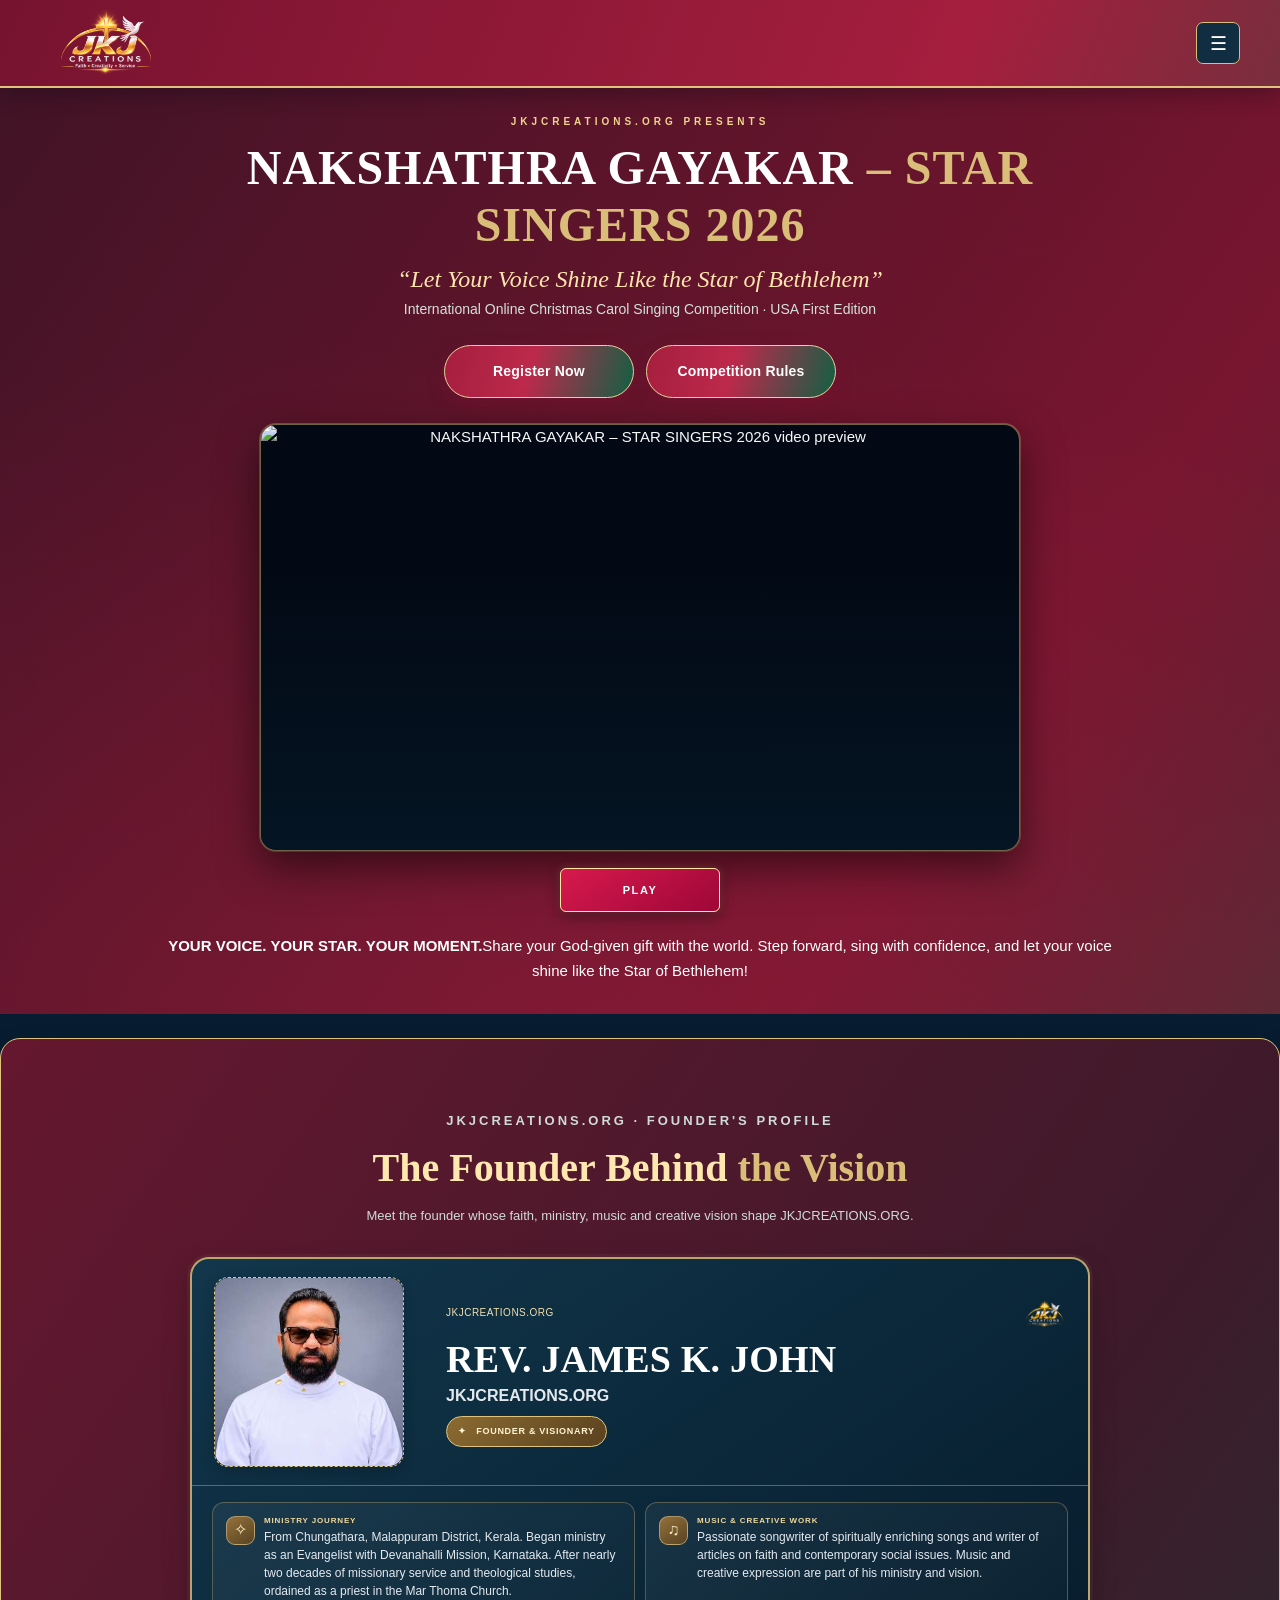
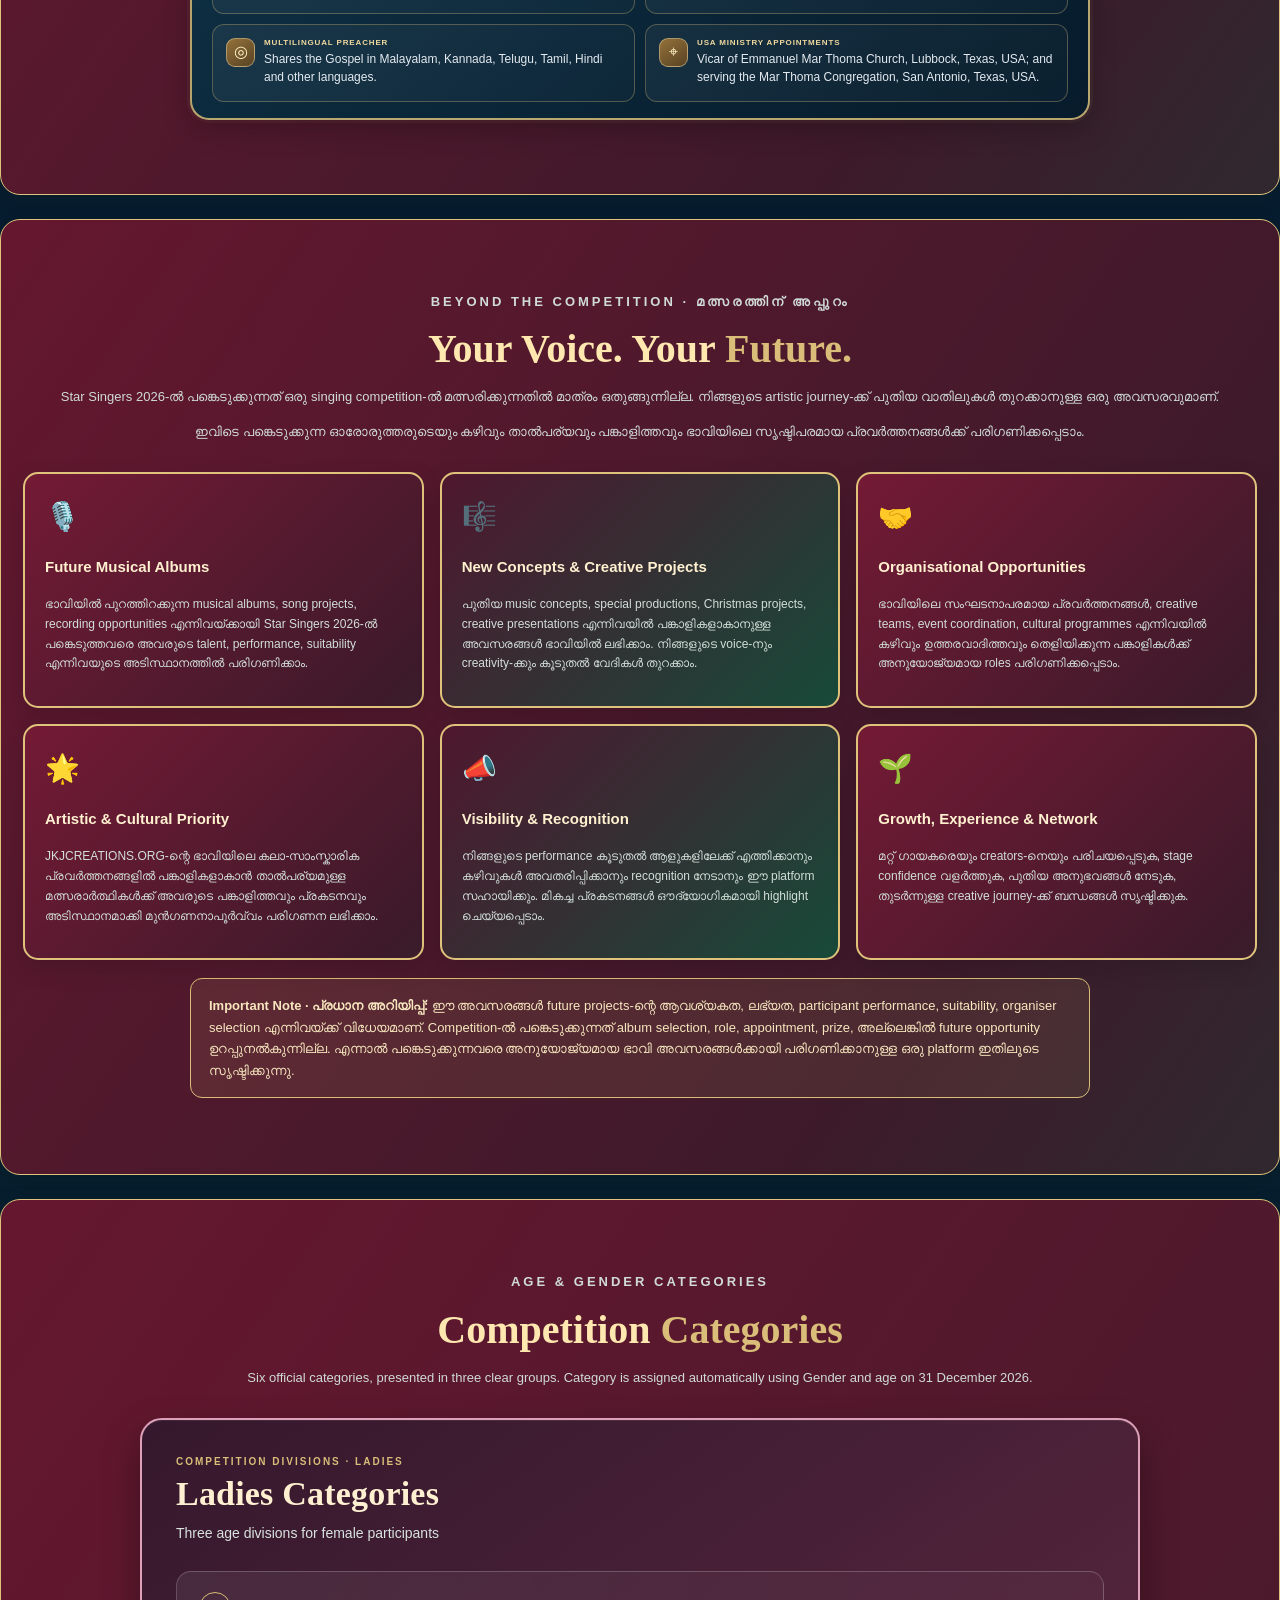
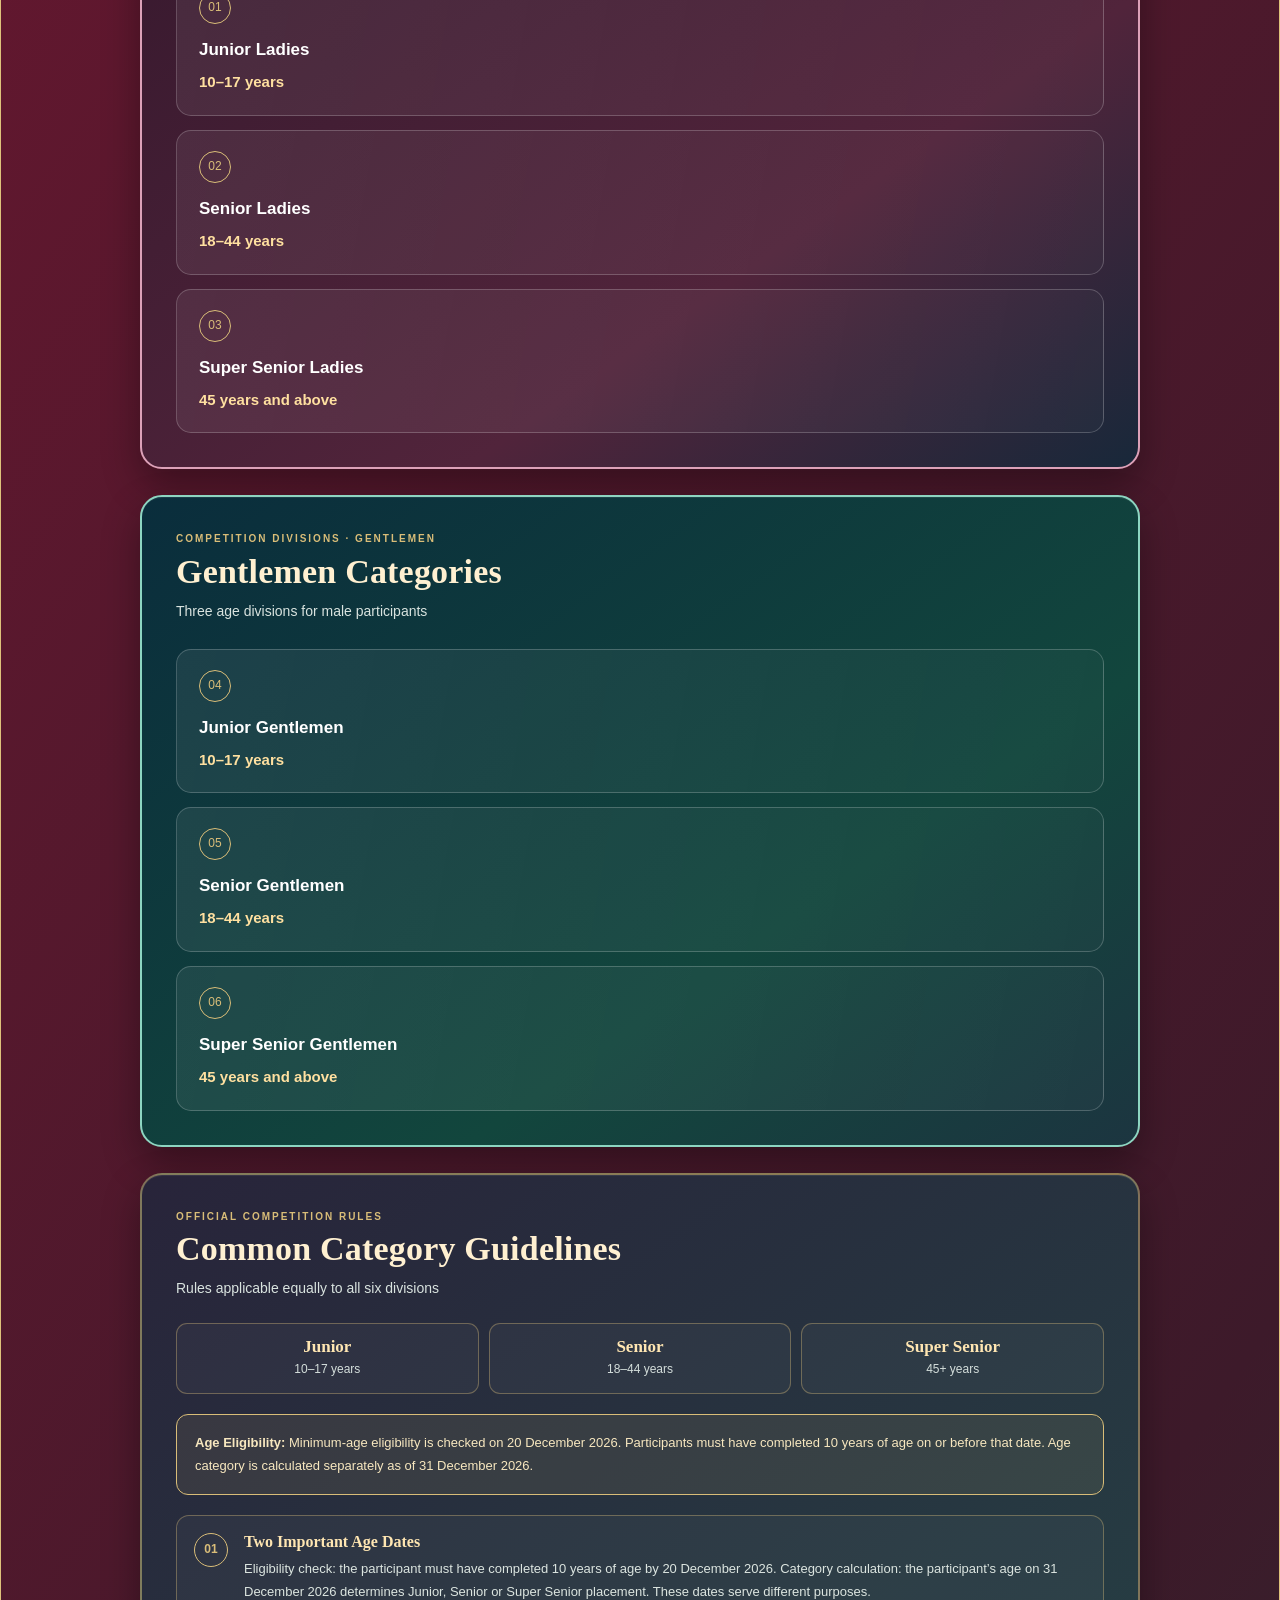
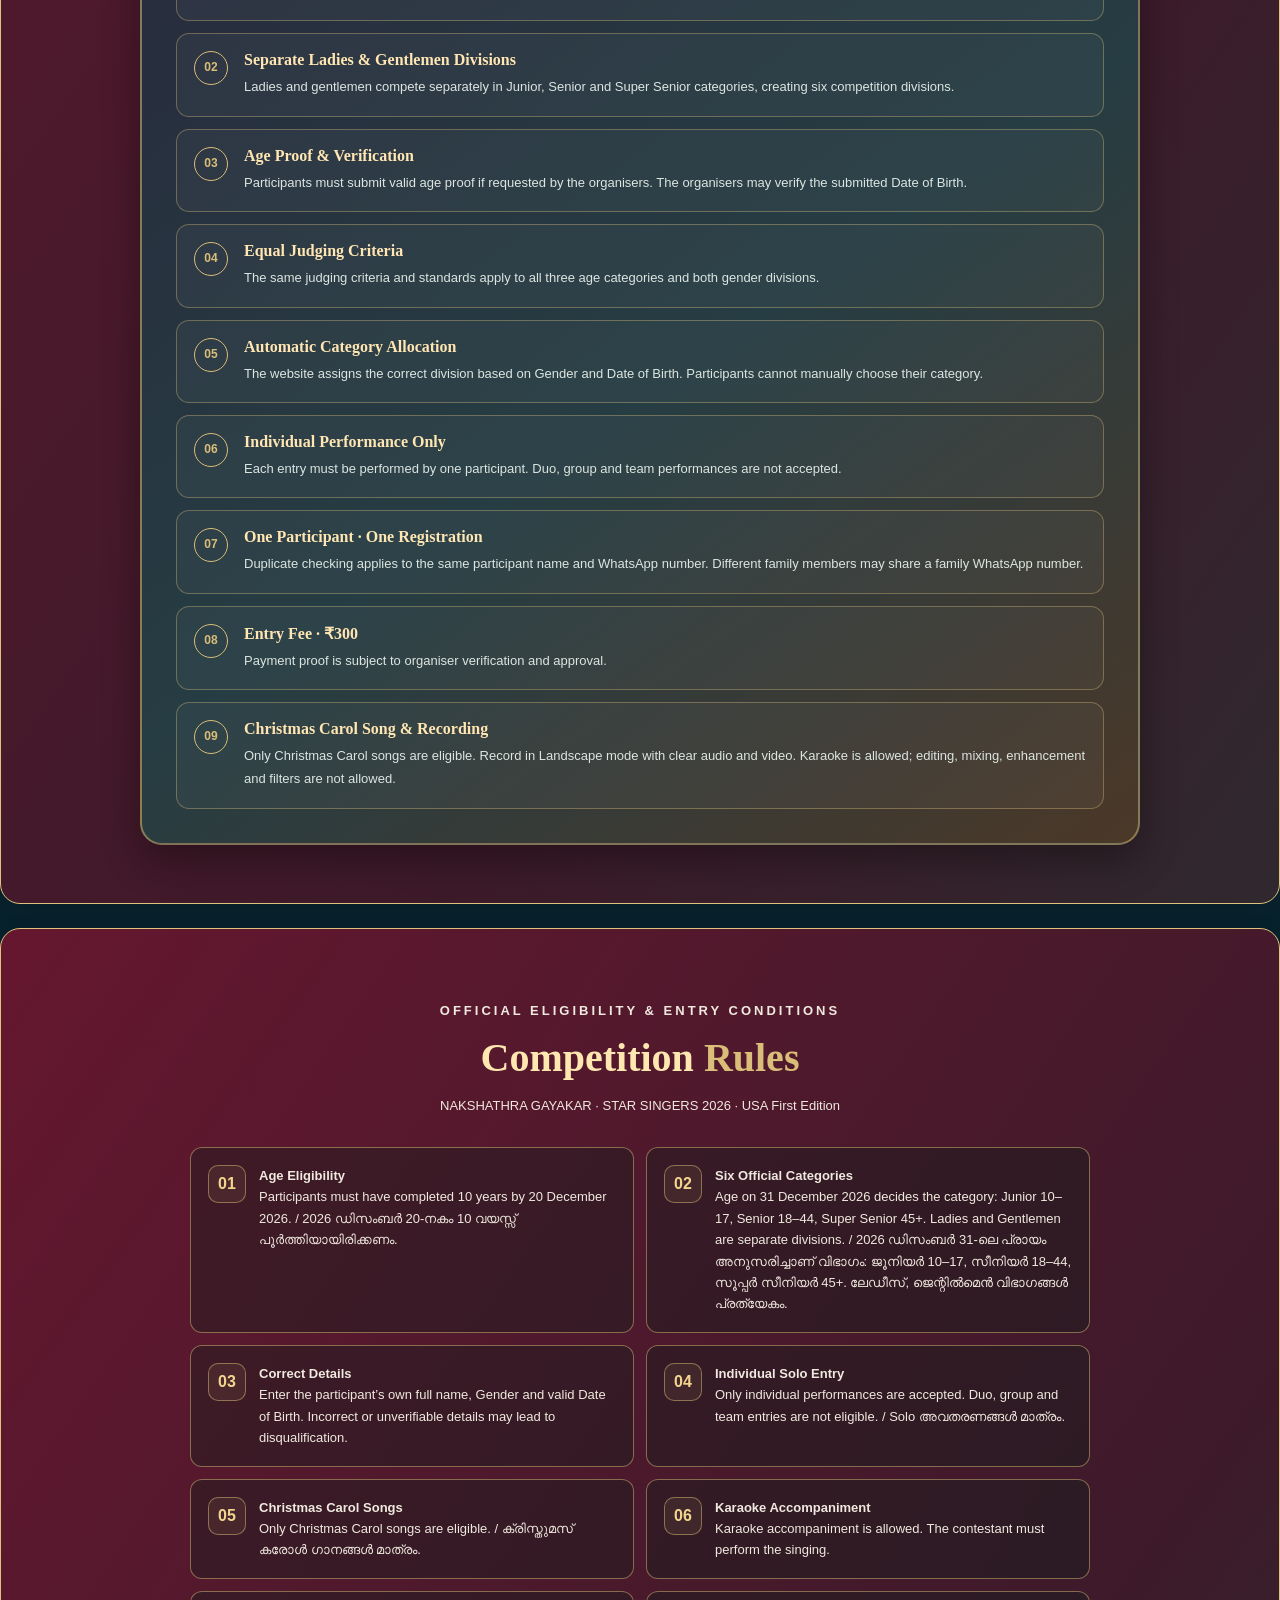
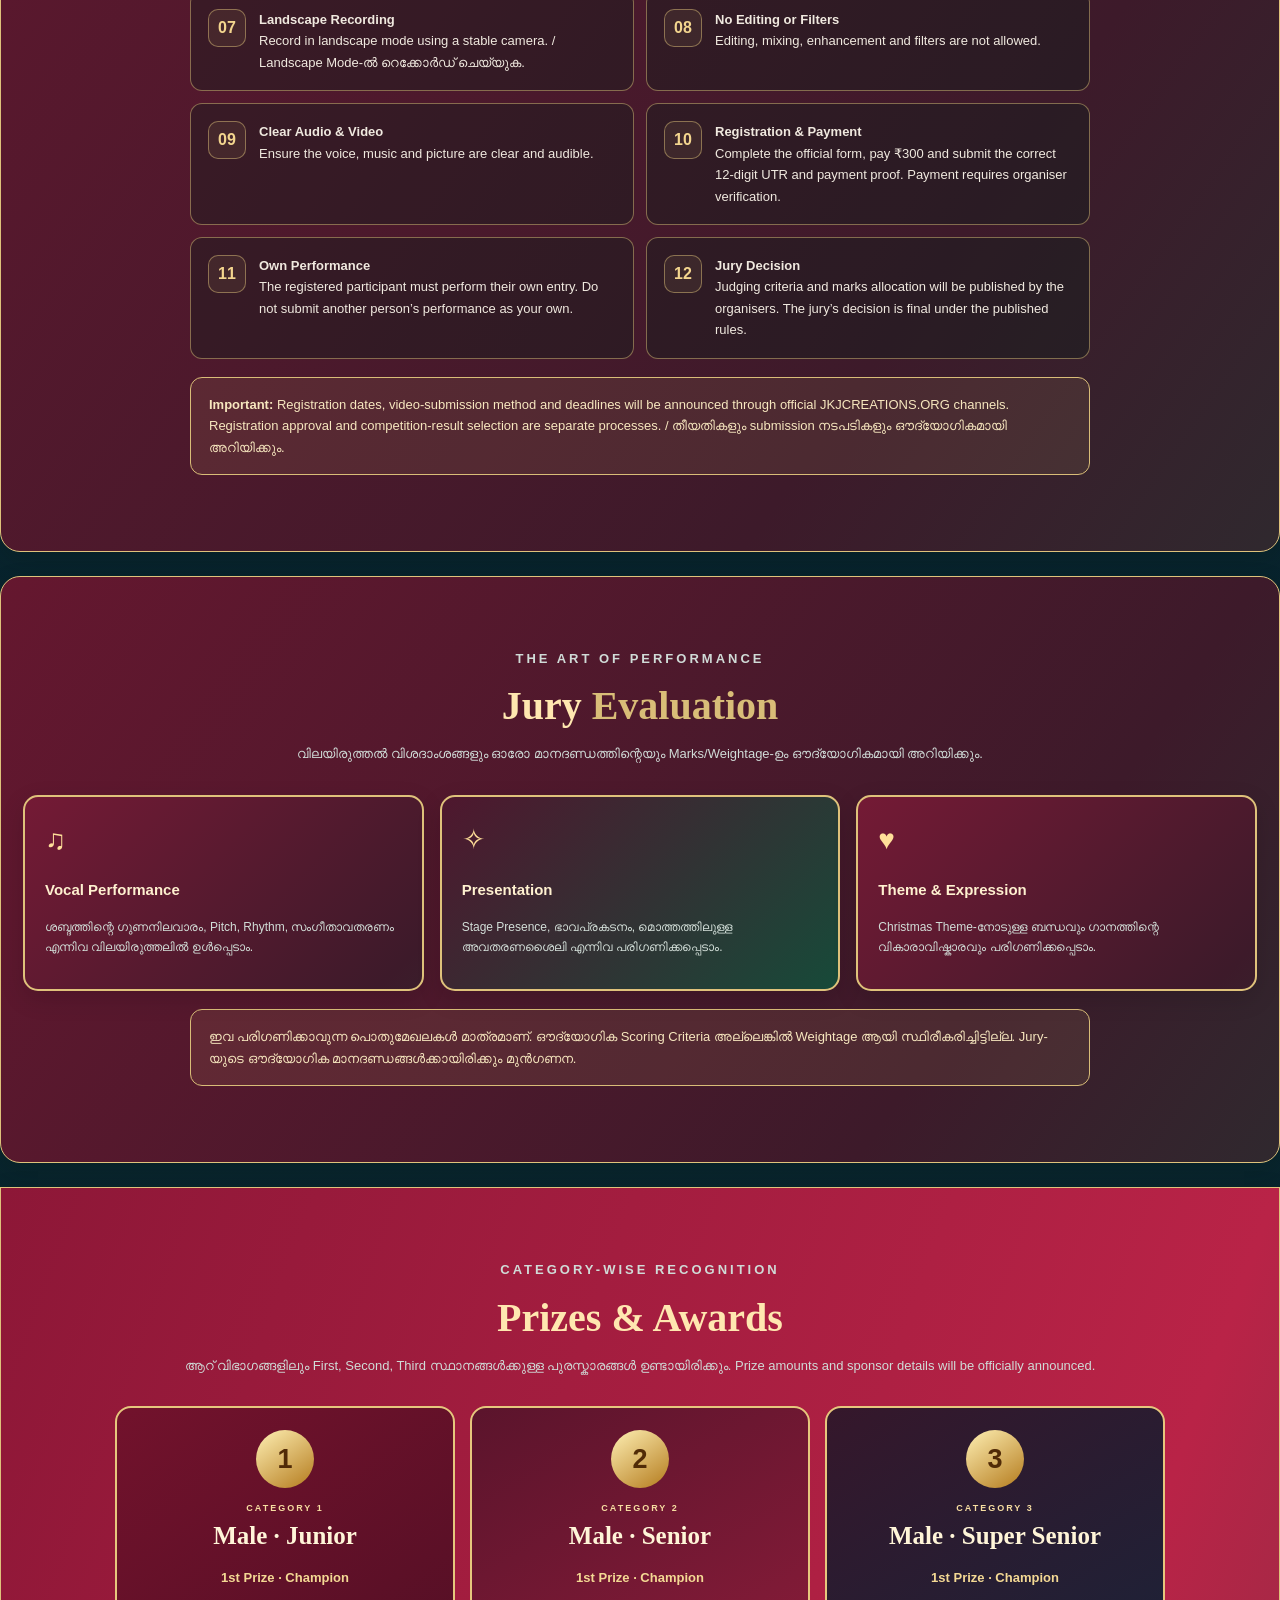
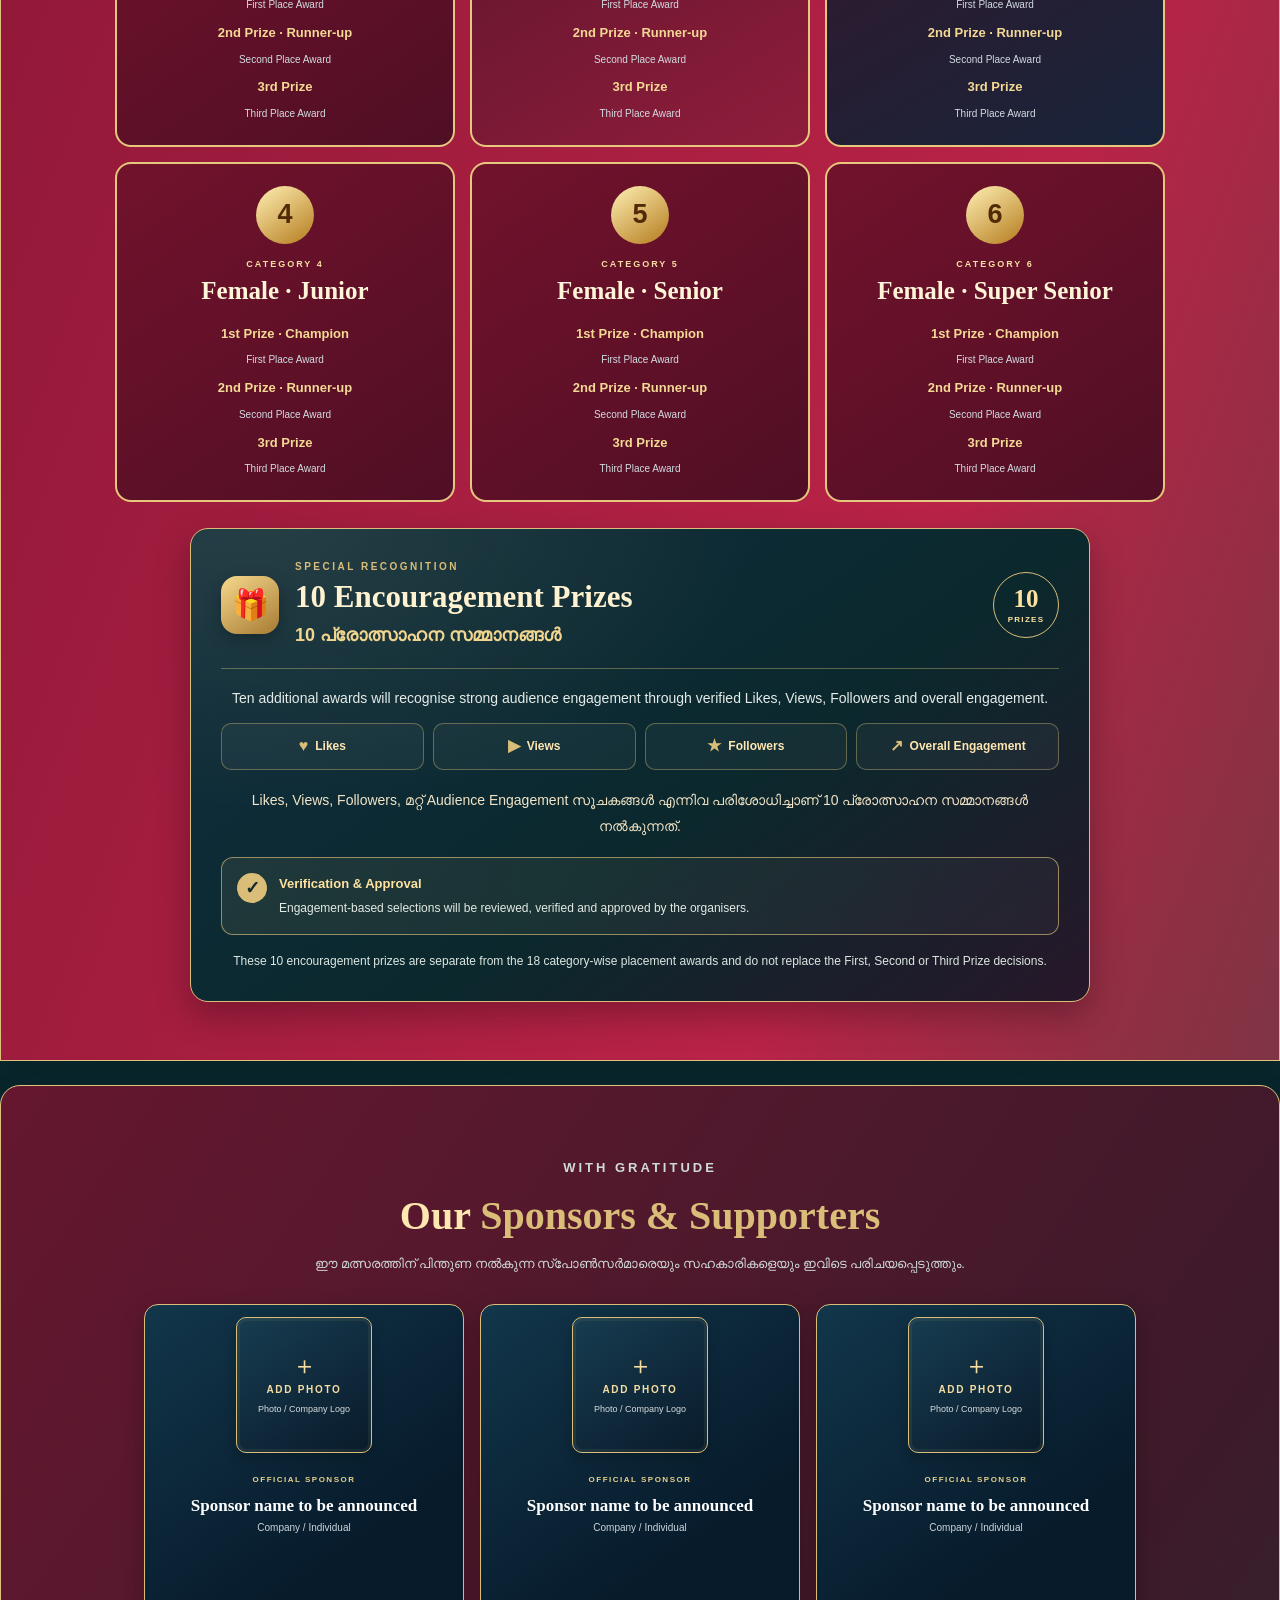
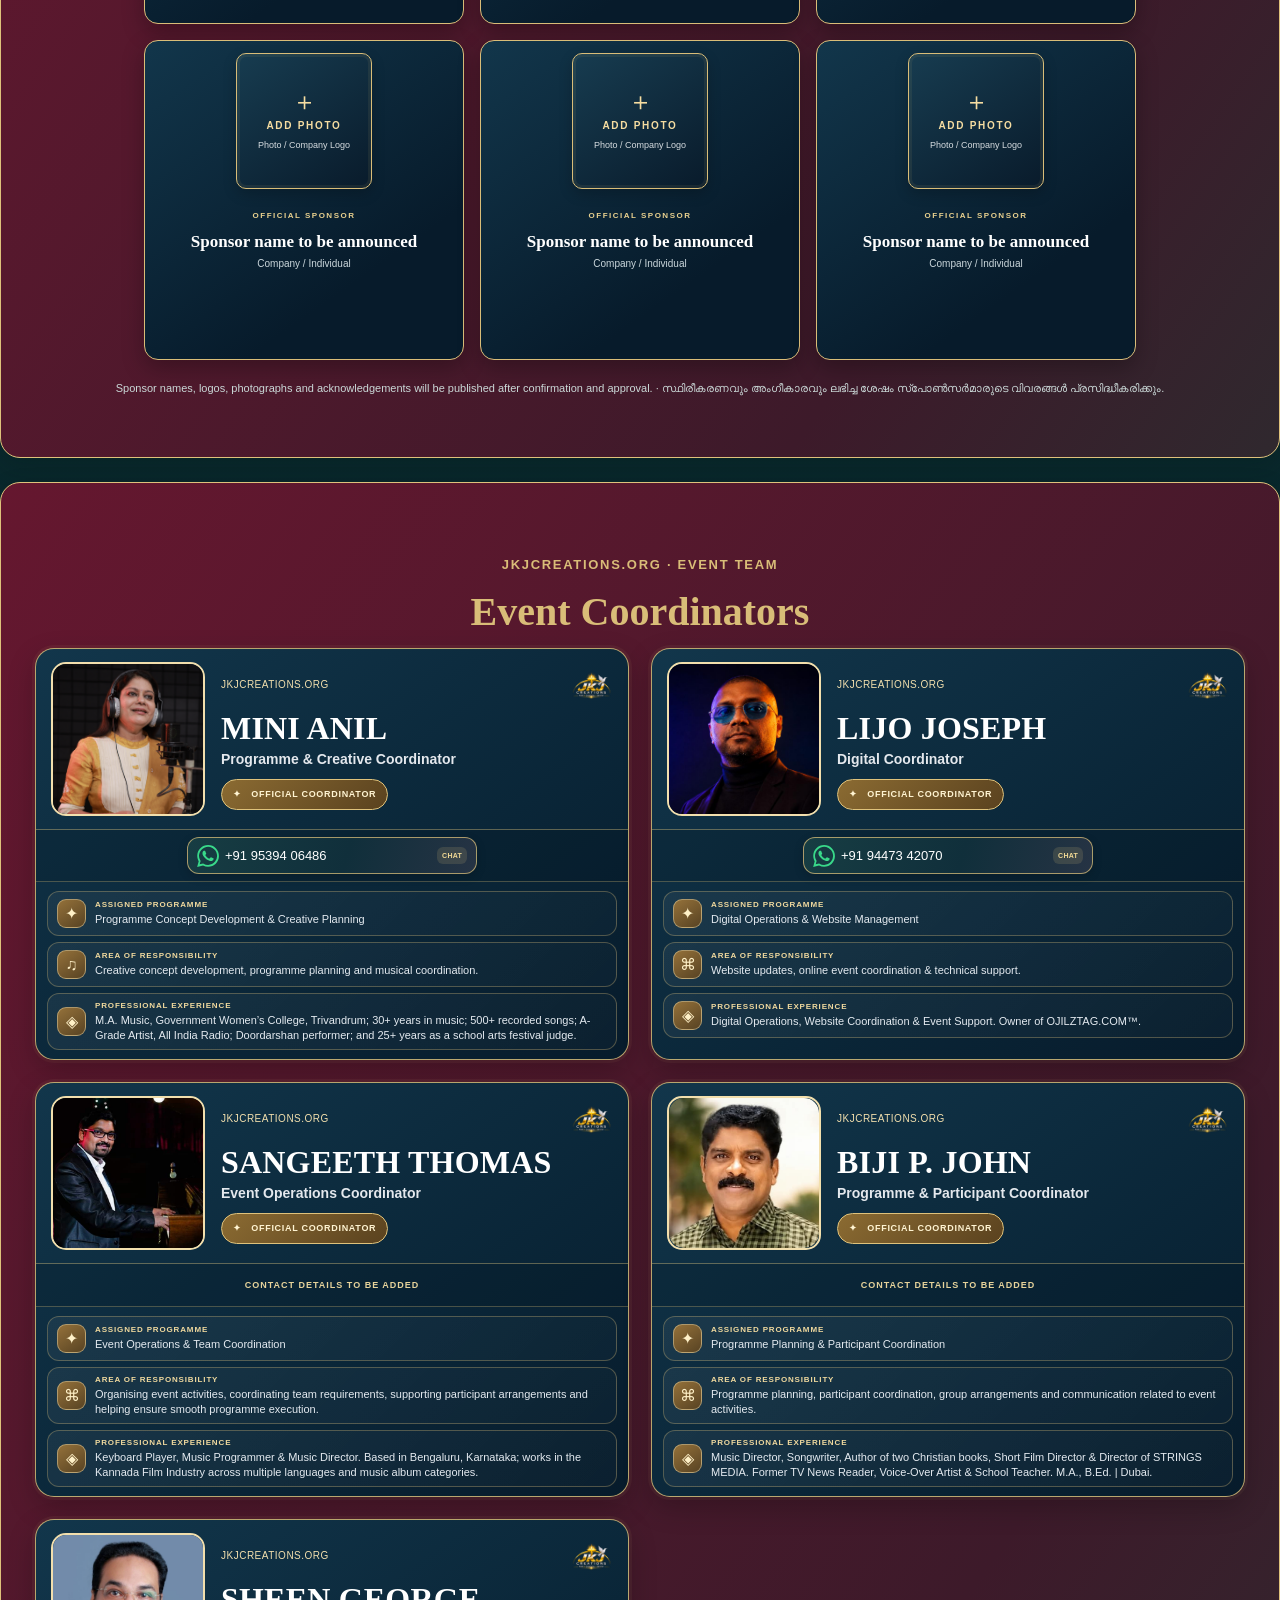
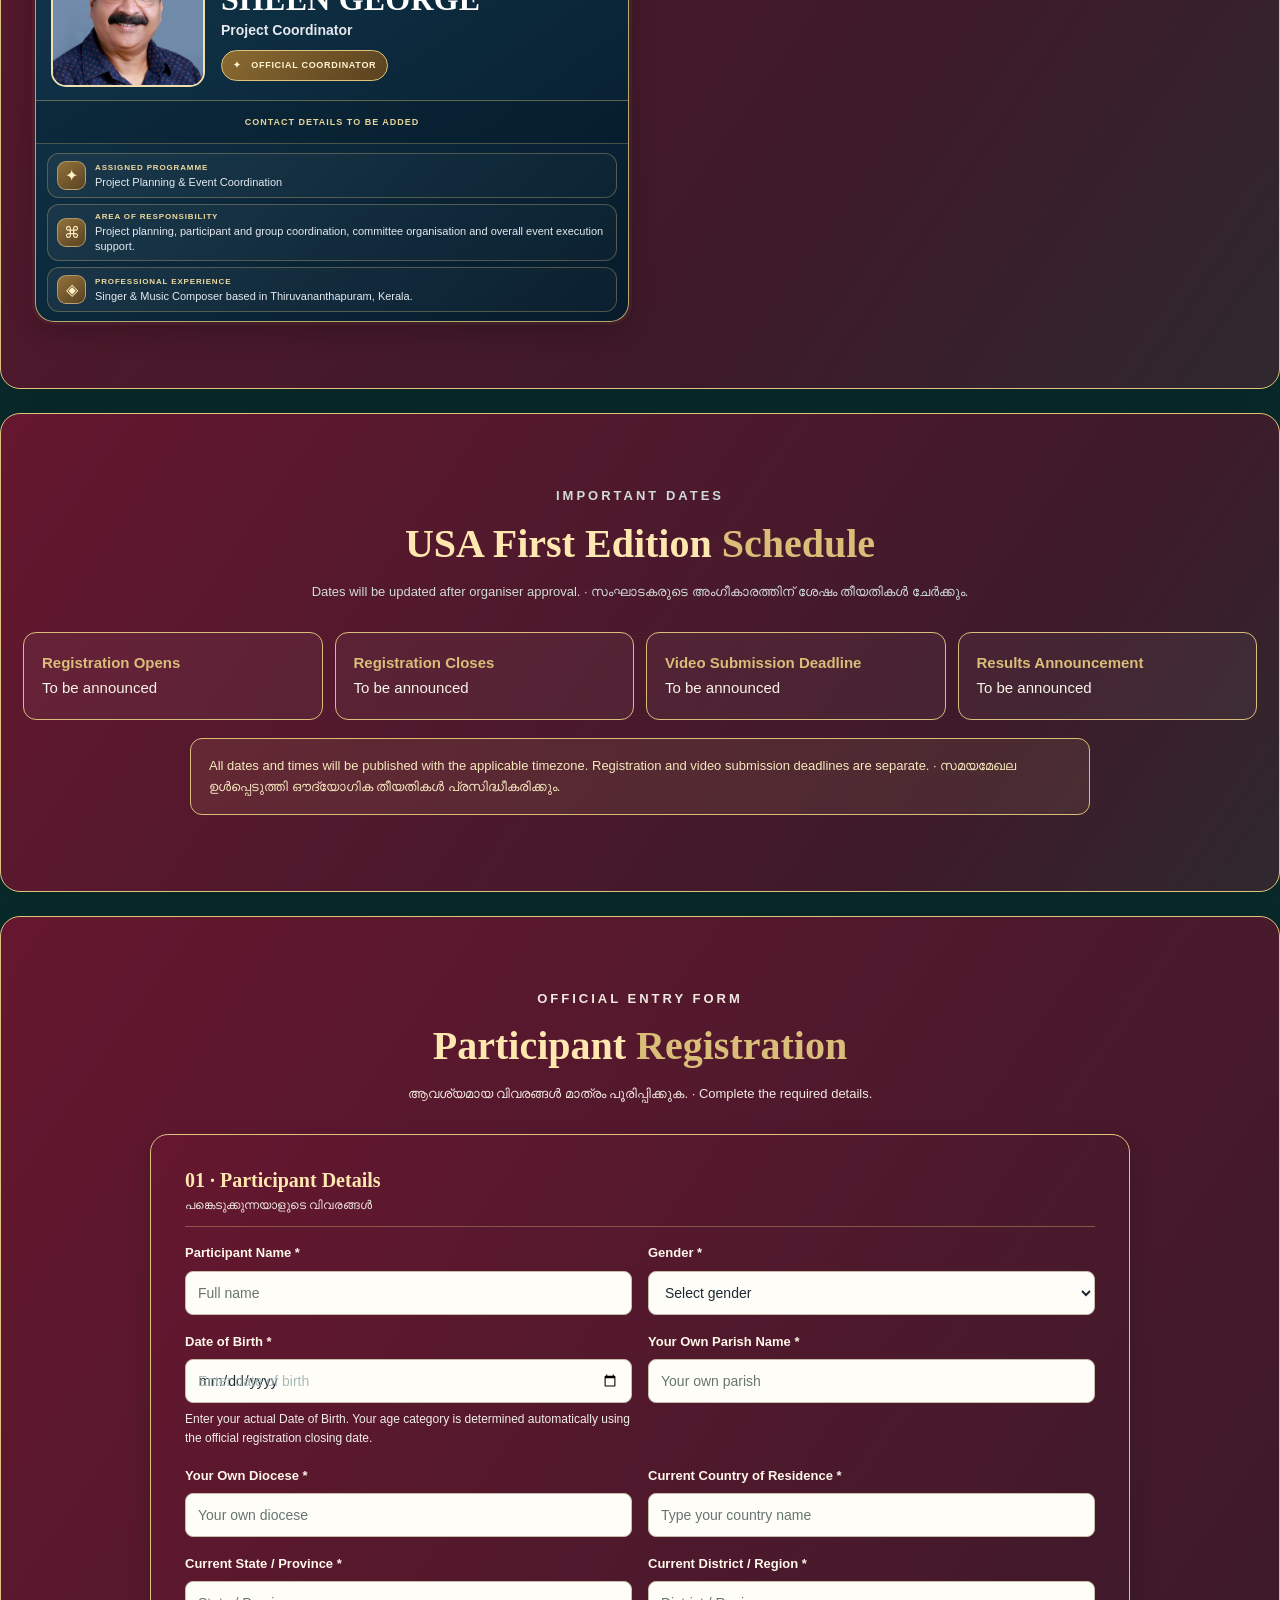
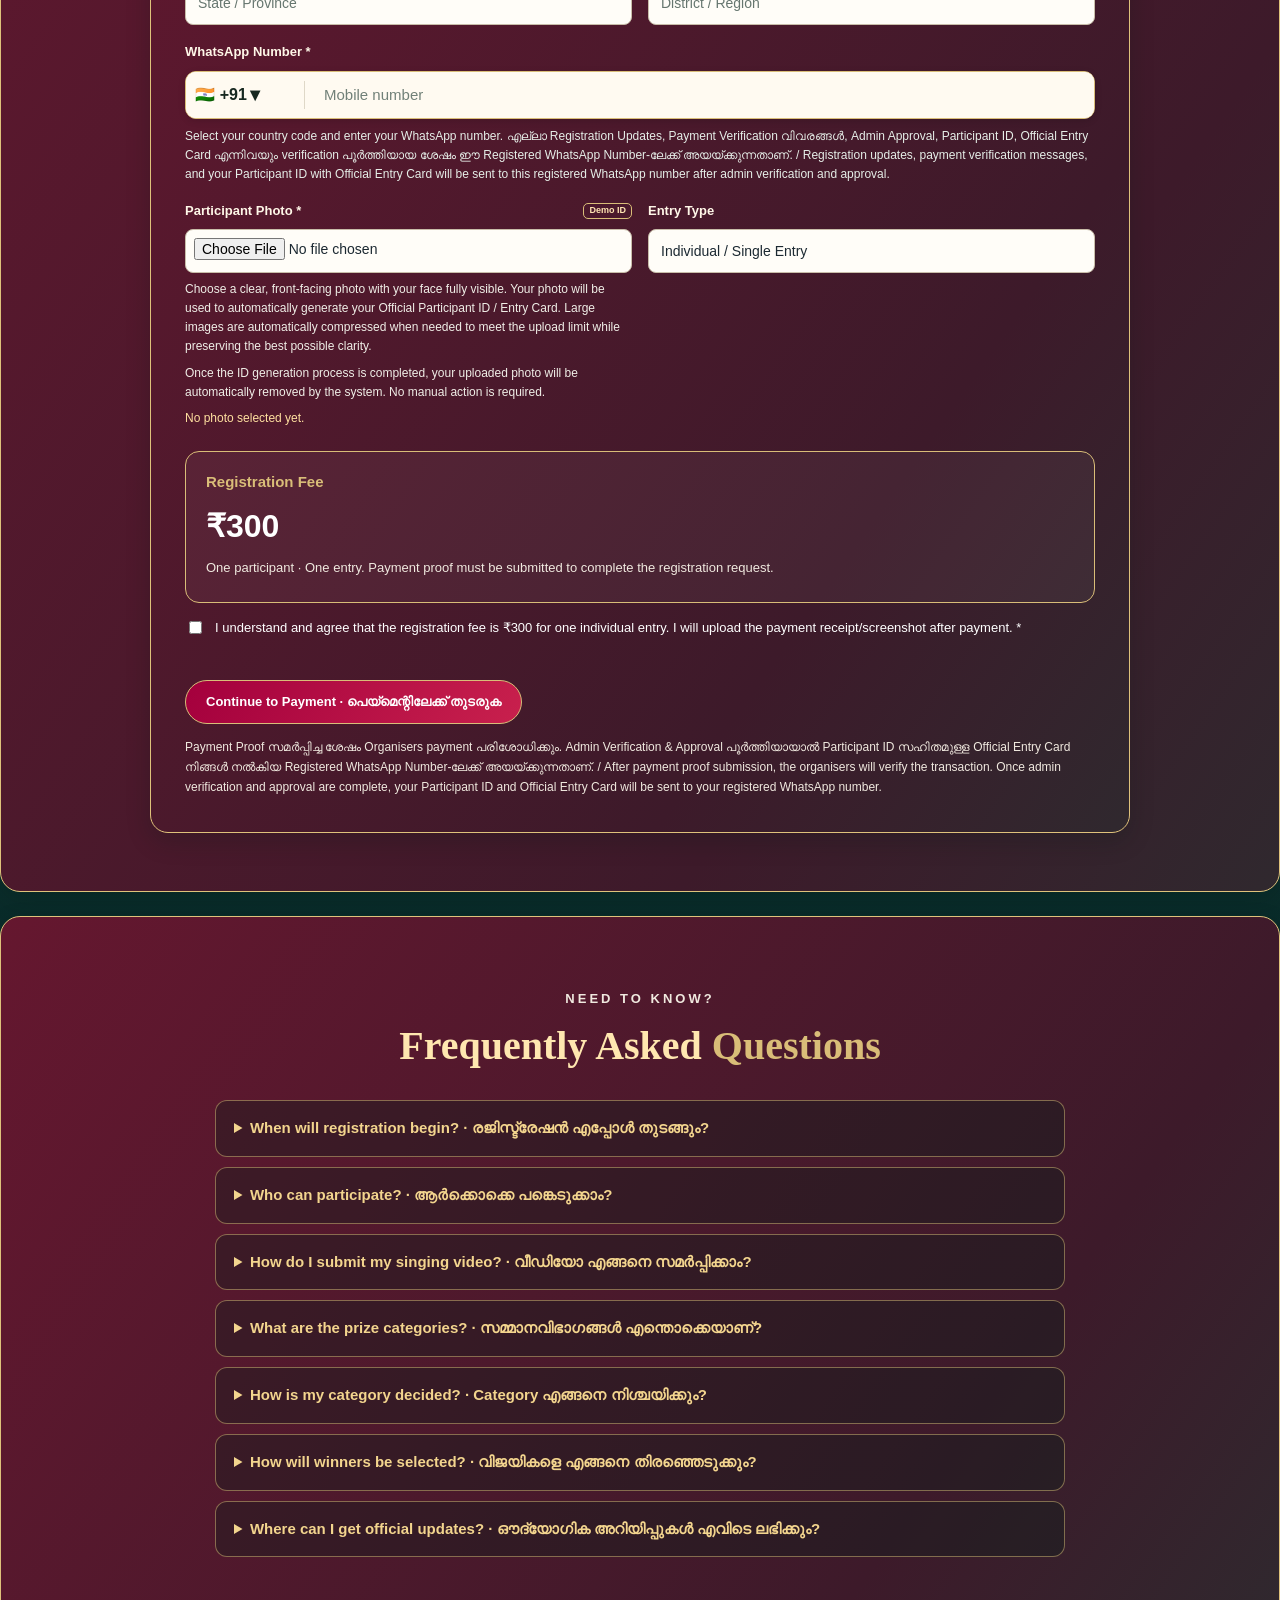
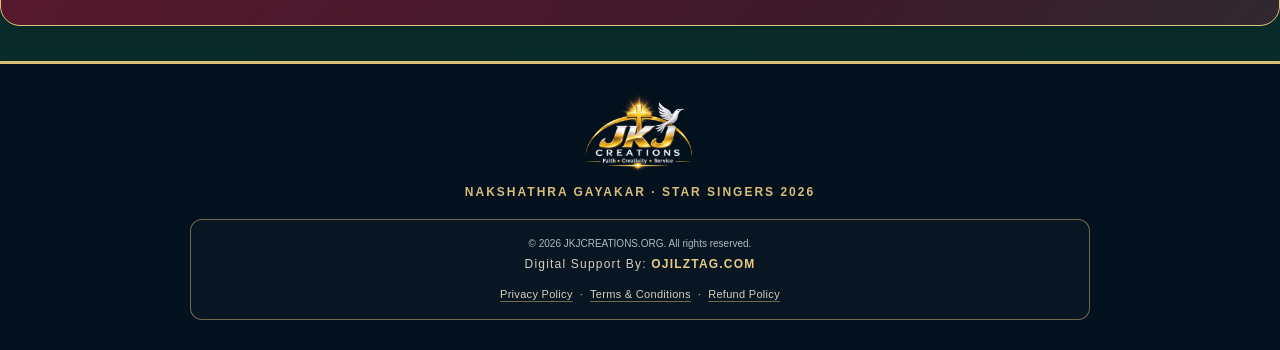
==== commit 4fb19df7: "Remove redundant closing-date wording from age eligibility notice" ====
--- a/index.html
+++ b/index.html
@@ -1331,7 +1331,7 @@
 <div class="category-groups">
 <section class="category-group female-group" aria-labelledby="female-category-title"><div class="category-group-heading"><div><p class="category-kicker">COMPETITION DIVISIONS · LADIES</p><h3 id="female-category-title">Ladies Categories</h3><p>Three age divisions for female participants</p></div></div><div class="category-age-grid"><article class="age-band"><span>01</span><h4>Junior Ladies</h4><strong>10–17 years</strong></article><article class="age-band"><span>02</span><h4>Senior Ladies</h4><strong>18–44 years</strong></article><article class="age-band"><span>03</span><h4>Super Senior Ladies</h4><strong>45 years and above</strong></article></div></section>
 <section class="category-group male-group" aria-labelledby="male-category-title"><div class="category-group-heading"><div><p class="category-kicker">COMPETITION DIVISIONS · GENTLEMEN</p><h3 id="male-category-title">Gentlemen Categories</h3><p>Three age divisions for male participants</p></div></div><div class="category-age-grid"><article class="age-band"><span>04</span><h4>Junior Gentlemen</h4><strong>10–17 years</strong></article><article class="age-band"><span>05</span><h4>Senior Gentlemen</h4><strong>18–44 years</strong></article><article class="age-band"><span>06</span><h4>Super Senior Gentlemen</h4><strong>45 years and above</strong></article></div></section>
-<section class="category-group common-group" aria-labelledby="common-category-title"><div class="category-group-heading"><div><p class="category-kicker">OFFICIAL COMPETITION RULES</p><h3 id="common-category-title">Common Category Guidelines</h3><p>Rules applicable equally to all six divisions</p></div></div><div class="common-guidelines"><div><b>Junior</b><span>10–17 years</span></div><div><b>Senior</b><span>18–44 years</span></div><div><b>Super Senior</b><span>45+ years</span></div></div><div class="notice category-notice"><b>Age Eligibility:</b> Minimum-age eligibility is checked on 20 December 2026. Participants must have completed 10 years of age on or before that date. Age category is calculated separately as of 31 December 2026. Registration closes on 31 December 2026.</div><div class="common-detail-stack"><div class="common-detail-item"><span class="common-detail-number">01</span><div><h4>Two Important Age Dates</h4><p>Eligibility check: the participant must have completed 10 years of age by 20 December 2026. Category calculation: the participant’s age on 31 December 2026 determines Junior, Senior or Super Senior placement. These dates serve different purposes.</p></div></div><div class="common-detail-item"><span class="common-detail-number">02</span><div><h4>Separate Ladies &amp; Gentlemen Divisions</h4><p>Ladies and gentlemen compete separately in Junior, Senior and Super Senior categories, creating six competition divisions.</p></div></div><div class="common-detail-item"><span class="common-detail-number">03</span><div><h4>Age Proof &amp; Verification</h4><p>Participants must submit valid age proof if requested by the organisers. The organisers may verify the submitted Date of Birth.</p></div></div><div class="common-detail-item"><span class="common-detail-number">04</span><div><h4>Equal Judging Criteria</h4><p>The same judging criteria and standards apply to all three age categories and both gender divisions.</p></div></div><div class="common-detail-item"><span class="common-detail-number">05</span><div><h4>Automatic Category Allocation</h4><p>The website assigns the correct division based on Gender and Date of Birth. Participants cannot manually choose their category.</p></div></div><div class="common-detail-item"><span class="common-detail-number">06</span><div><h4>Individual Performance Only</h4><p>Each entry must be performed by one participant. Duo, group and team performances are not accepted.</p></div></div><div class="common-detail-item"><span class="common-detail-number">07</span><div><h4>One Participant · One Registration</h4><p>Duplicate checking applies to the same participant name and WhatsApp number. Different family members may share a family WhatsApp number.</p></div></div><div class="common-detail-item"><span class="common-detail-number">08</span><div><h4>Entry Fee · ₹300</h4><p>Payment proof is subject to organiser verification and approval.</p></div></div><div class="common-detail-item"><span class="common-detail-number">09</span><div><h4>Christmas Carol Song &amp; Recording</h4><p>Only Christmas Carol songs are eligible. Record in Landscape mode with clear audio and video. Karaoke is allowed; editing, mixing, enhancement and filters are not allowed.</p></div></div></div></section>
+<section class="category-group common-group" aria-labelledby="common-category-title"><div class="category-group-heading"><div><p class="category-kicker">OFFICIAL COMPETITION RULES</p><h3 id="common-category-title">Common Category Guidelines</h3><p>Rules applicable equally to all six divisions</p></div></div><div class="common-guidelines"><div><b>Junior</b><span>10–17 years</span></div><div><b>Senior</b><span>18–44 years</span></div><div><b>Super Senior</b><span>45+ years</span></div></div><div class="notice category-notice"><b>Age Eligibility:</b> Minimum-age eligibility is checked on 20 December 2026. Participants must have completed 10 years of age on or before that date. Age category is calculated separately as of 31 December 2026.</div><div class="common-detail-stack"><div class="common-detail-item"><span class="common-detail-number">01</span><div><h4>Two Important Age Dates</h4><p>Eligibility check: the participant must have completed 10 years of age by 20 December 2026. Category calculation: the participant’s age on 31 December 2026 determines Junior, Senior or Super Senior placement. These dates serve different purposes.</p></div></div><div class="common-detail-item"><span class="common-detail-number">02</span><div><h4>Separate Ladies &amp; Gentlemen Divisions</h4><p>Ladies and gentlemen compete separately in Junior, Senior and Super Senior categories, creating six competition divisions.</p></div></div><div class="common-detail-item"><span class="common-detail-number">03</span><div><h4>Age Proof &amp; Verification</h4><p>Participants must submit valid age proof if requested by the organisers. The organisers may verify the submitted Date of Birth.</p></div></div><div class="common-detail-item"><span class="common-detail-number">04</span><div><h4>Equal Judging Criteria</h4><p>The same judging criteria and standards apply to all three age categories and both gender divisions.</p></div></div><div class="common-detail-item"><span class="common-detail-number">05</span><div><h4>Automatic Category Allocation</h4><p>The website assigns the correct division based on Gender and Date of Birth. Participants cannot manually choose their category.</p></div></div><div class="common-detail-item"><span class="common-detail-number">06</span><div><h4>Individual Performance Only</h4><p>Each entry must be performed by one participant. Duo, group and team performances are not accepted.</p></div></div><div class="common-detail-item"><span class="common-detail-number">07</span><div><h4>One Participant · One Registration</h4><p>Duplicate checking applies to the same participant name and WhatsApp number. Different family members may share a family WhatsApp number.</p></div></div><div class="common-detail-item"><span class="common-detail-number">08</span><div><h4>Entry Fee · ₹300</h4><p>Payment proof is subject to organiser verification and approval.</p></div></div><div class="common-detail-item"><span class="common-detail-number">09</span><div><h4>Christmas Carol Song &amp; Recording</h4><p>Only Christmas Carol songs are eligible. Record in Landscape mode with clear audio and video. Karaoke is allowed; editing, mixing, enhancement and filters are not allowed.</p></div></div></div></section>
 </div>
 </section>
 
@@ -2134,7 +2134,7 @@
 </script>
 
 
-<script src="backend-client.js?v=20261126-agefix2"></script>
+<script src="backend-client.js?v=20261126-successfullscreen1"></script>
 <div id="registrationSuccessModal" class="registration-success-modal" hidden role="dialog" aria-modal="true" aria-labelledby="registrationSuccessTitle">
  <div class="registration-success-card">
   <div class="registration-success-mark" aria-hidden="true">✓</div>
@@ -2142,9 +2142,9 @@
   <h2 id="registrationSuccessTitle">Congratulations, <span id="registrationSuccessName"></span>!</h2>
   <p>Your registration has been submitted successfully. Thank you for sharing your talent with us.</p>
   <p class="registration-success-ref">REFERENCE NUMBER<br><span id="registrationSuccessRef"></span></p>
-  <p>നിങ്ങളുടെ Payment-ഉം Documents-ഉം Organisers പരിശോധിക്കും. Admin Verification & Approval പൂർത്തിയായാൽ Official Participant ID സഹിതമുള്ള Entry Card നിങ്ങൾ Registration സമയത്ത് നൽകിയ WhatsApp Number-ലേക്ക് അയയ്ക്കുന്നതാണ്. / Our organisers will verify your payment and documents. After admin verification and approval, your Official Participant ID and Entry Card will be sent to the WhatsApp number you registered.</p>
-  <p>Please keep your reference number safe. We look forward to hearing your voice!</p>
-  <button type="button" id="registrationSuccessHome">Home</button>
+  <p>Our team will verify your payment and documents. After approval, your Official Participant ID and Entry Card will be sent to your registered WhatsApp number. / ഞങ്ങളുടെ ടീം നിങ്ങളുടെ Payment-ഉം Documents-ഉം പരിശോധിക്കും. Approval ലഭിച്ചാൽ Official Participant ID, Entry Card എന്നിവ നിങ്ങൾ നൽകിയ WhatsApp Number-ലേക്ക് അയയ്ക്കുന്നതാണ്.</p>
+  <p>Please keep your reference number safe. / നിങ്ങളുടെ Reference Number സുരക്ഷിതമായി സൂക്ഷിക്കുക.</p>
+  <button type="button" id="registrationSuccessHome" aria-label="Close registration success message">Close</button>
  </div>
 </div>
 <div class="example-preview-modal" id="examplePreviewModal" hidden role="dialog" aria-modal="true" aria-label="Example image preview">
@@ -2535,6 +2535,31 @@
 }
 @media(prefers-reduced-motion:reduce){
   html{scroll-behavior:auto}
+}
+
+/* Full-screen mobile registration success panel */
+body.registration-success-open{overflow:hidden!important}
+body.registration-success-open .mobile-slideshow-controls{display:none!important}
+.registration-success-modal{position:fixed!important;inset:0!important;z-index:20000!important;box-sizing:border-box;display:flex;align-items:center;justify-content:center;padding:12px;background:rgba(2,13,24,.90);backdrop-filter:blur(7px);overflow:auto;overscroll-behavior:contain}
+.registration-success-modal[hidden]{display:none!important}
+.registration-success-card{box-sizing:border-box;width:min(100%,560px);max-height:calc(100dvh - 24px);overflow-y:auto;overscroll-behavior:contain;scrollbar-width:thin;display:flex;flex-direction:column;align-items:stretch}
+.registration-success-card button{flex:0 0 auto;align-self:center}
+@media(max-width:650px){
+ .registration-success-modal{align-items:flex-start;justify-content:center;padding:calc(8px + env(safe-area-inset-top)) 8px calc(8px + env(safe-area-inset-bottom))}
+ .registration-success-card{width:100%;max-width:none;height:calc(100dvh - 16px - env(safe-area-inset-top) - env(safe-area-inset-bottom));max-height:calc(100dvh - 16px - env(safe-area-inset-top) - env(safe-area-inset-bottom));min-height:0;padding:clamp(18px,4.5vh,30px) clamp(15px,4vw,22px);border-radius:20px;justify-content:center}
+ .registration-success-mark{width:clamp(42px,7vh,58px);height:clamp(42px,7vh,58px);margin:0 auto 8px;font-size:clamp(24px,4vh,30px);flex:0 0 auto}
+ .registration-success-card .eyebrow{font-size:clamp(9px,1.6vh,11px);letter-spacing:1px;margin:4px 0;flex:0 0 auto}
+ .registration-success-card h2{font-size:clamp(21px,3.5vh,28px);line-height:1.18;margin:7px 0 10px;flex:0 0 auto}
+ .registration-success-card p{font-size:clamp(12px,2vh,15px);line-height:1.42;margin:7px 0;overflow-wrap:anywhere}
+ .registration-success-ref{padding:9px 10px;border-radius:11px;flex:0 0 auto}
+ .registration-success-card button{width:min(100%,190px);min-height:44px;margin:10px auto 0;padding:10px 24px;font-size:15px}
+}
+@media(max-height:700px) and (max-width:650px){
+ .registration-success-card{padding-top:12px;padding-bottom:12px}
+ .registration-success-card p{font-size:12px;line-height:1.3;margin:5px 0}
+ .registration-success-card h2{margin:4px 0 7px}
+ .registration-success-mark{width:38px;height:38px;font-size:22px;margin-bottom:5px}
+ .registration-success-card button{min-height:40px;margin-top:6px}
 }
 </style>
 
